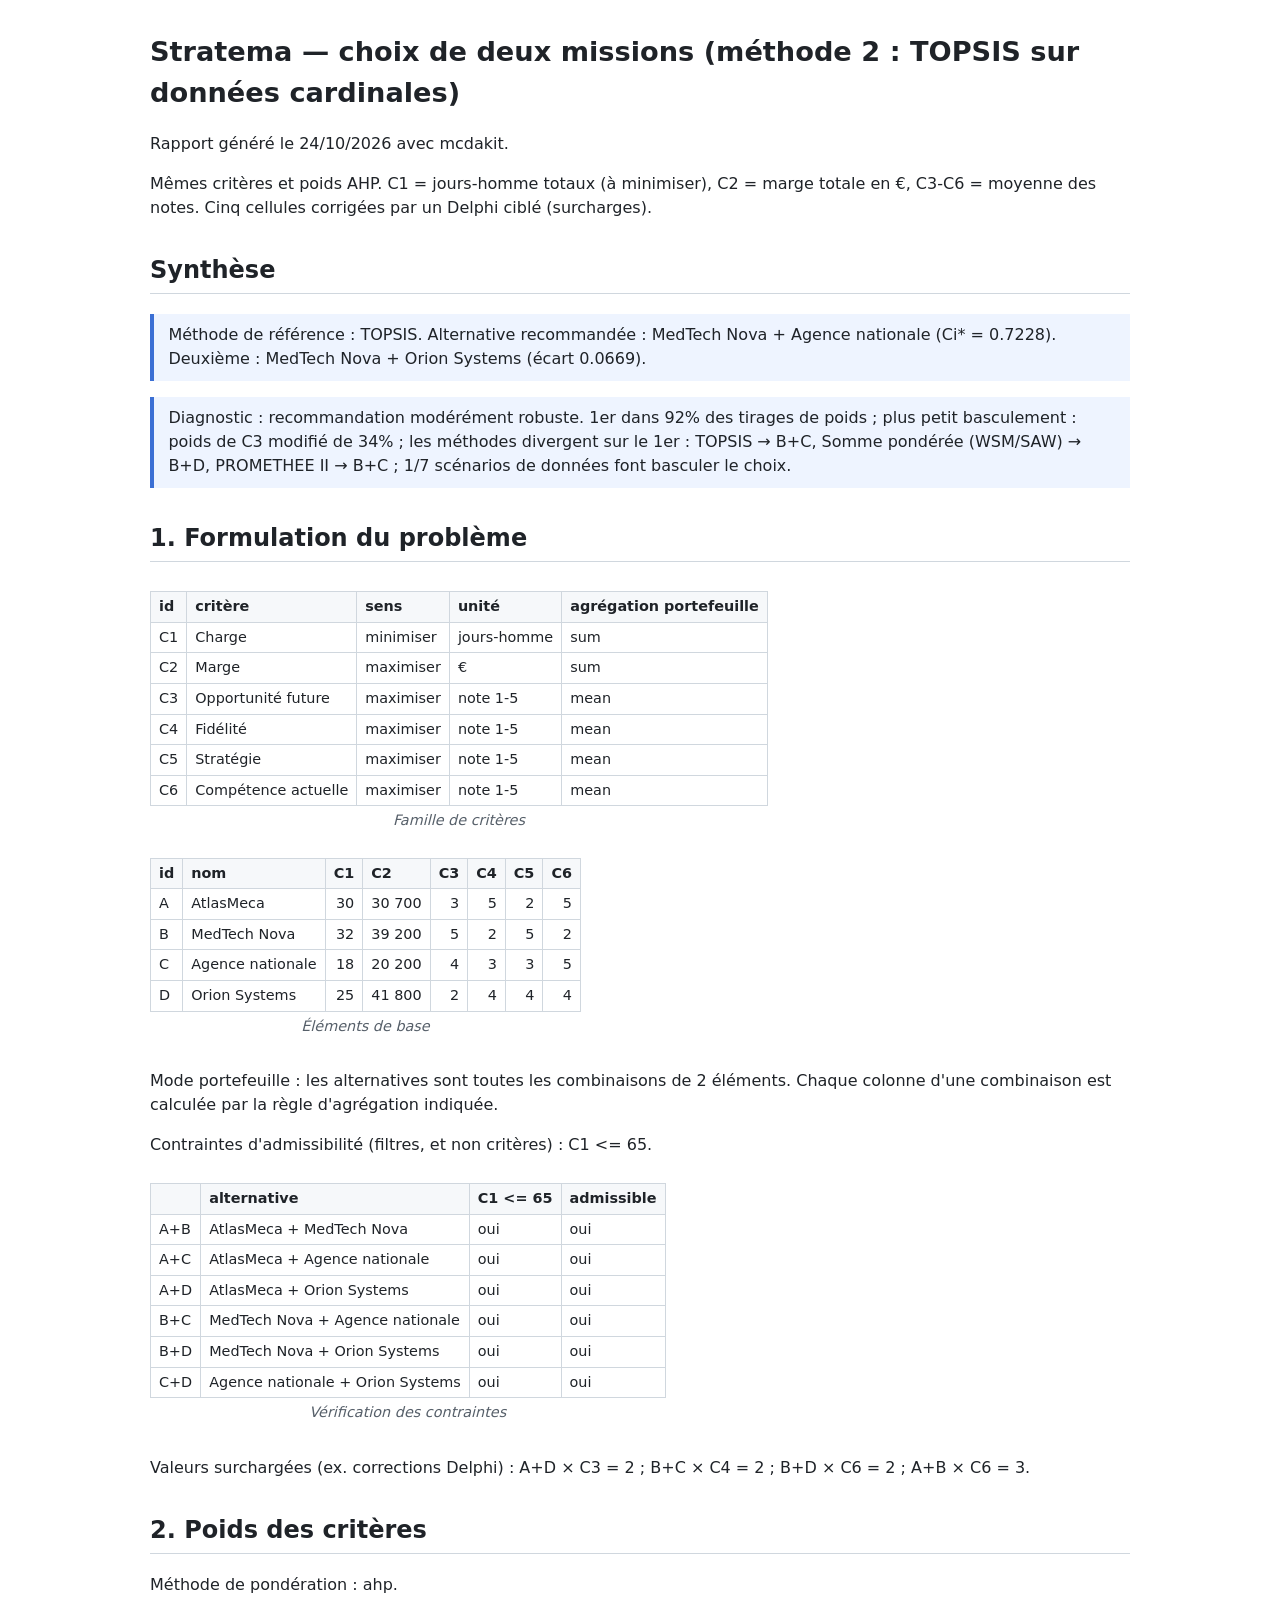
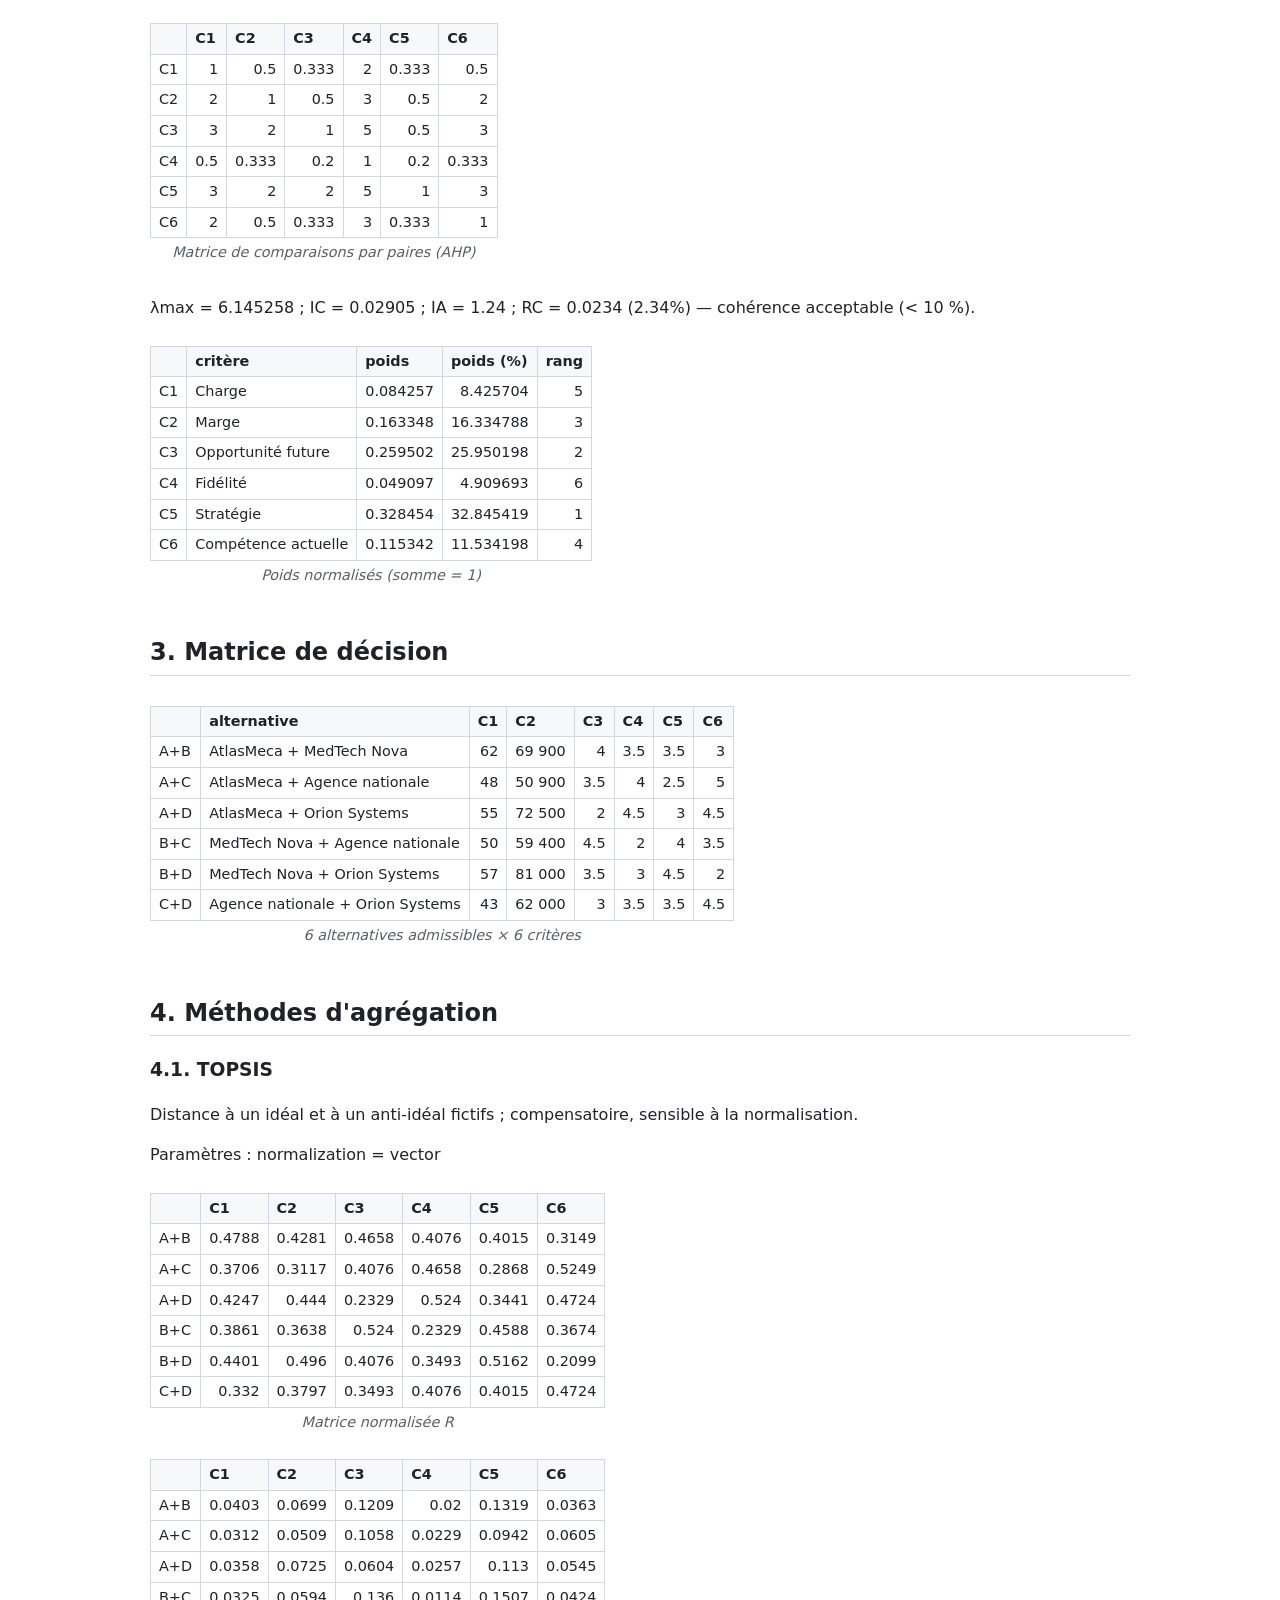
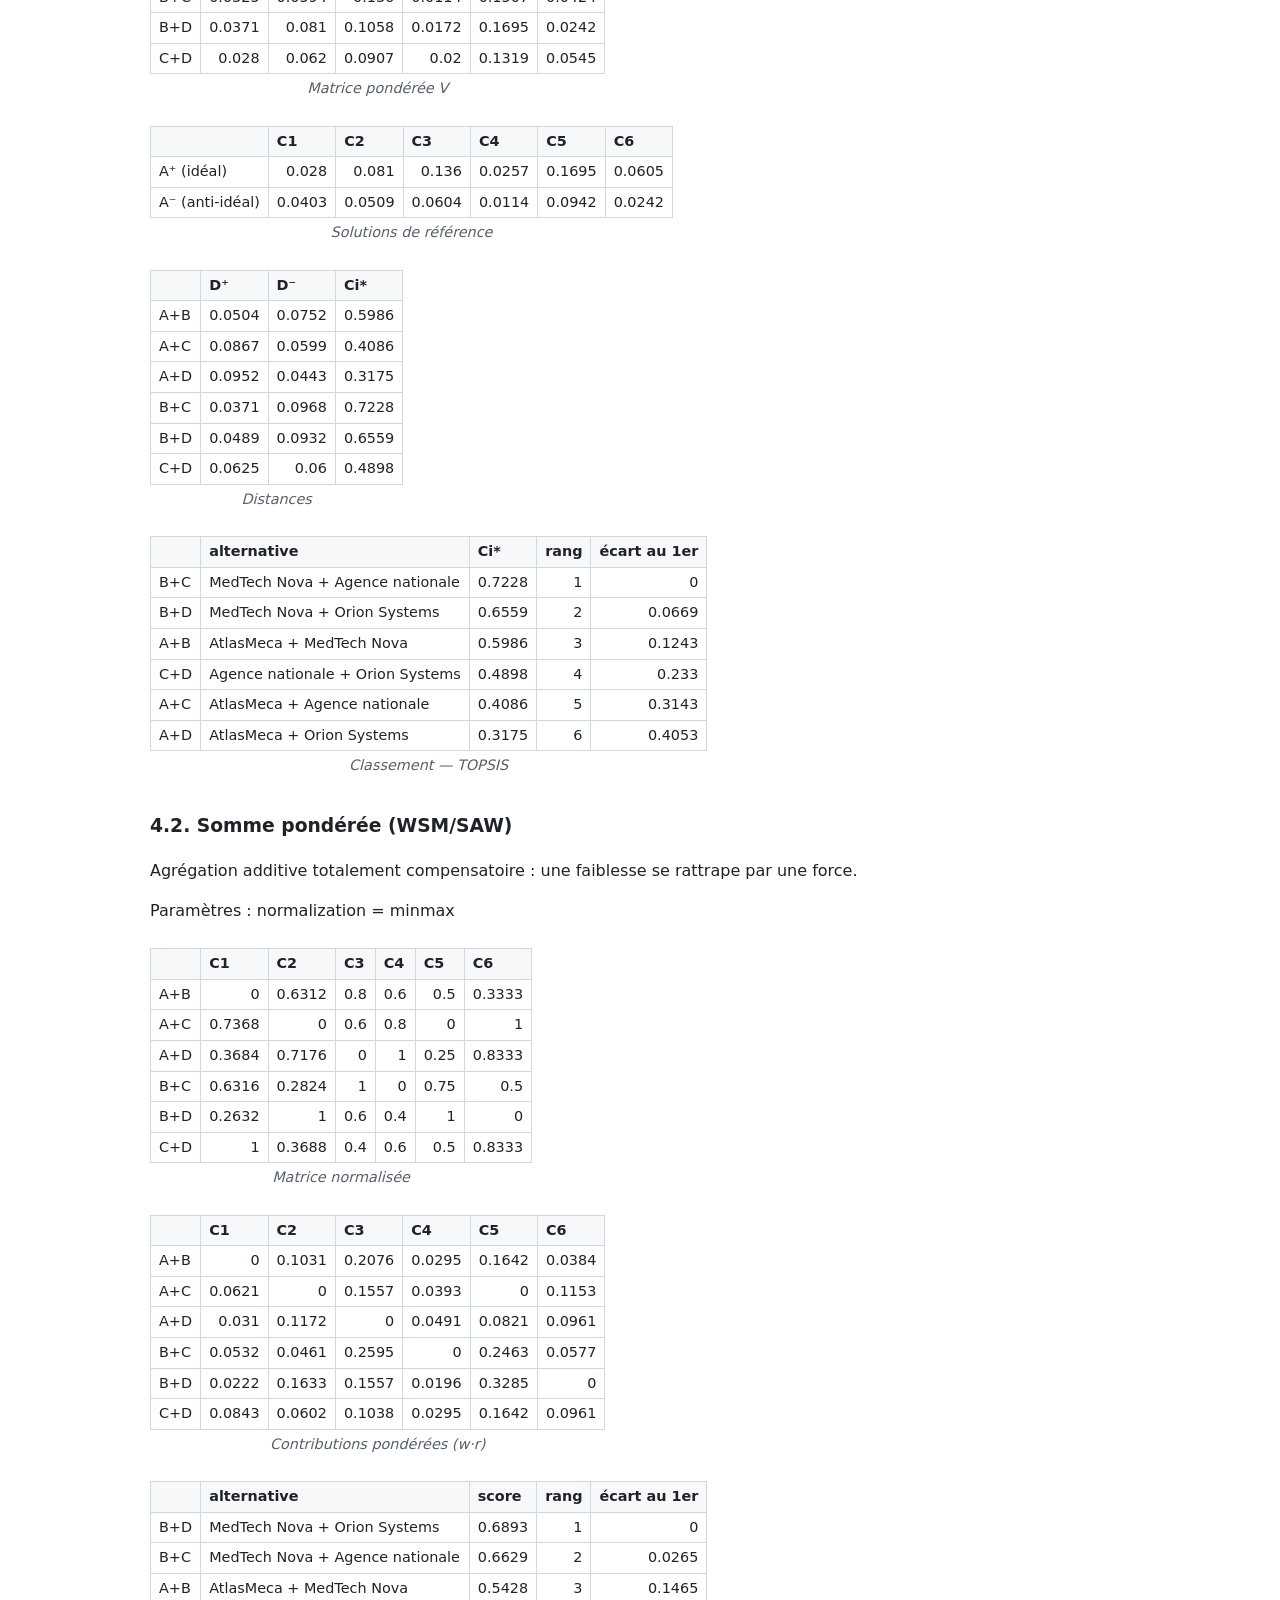
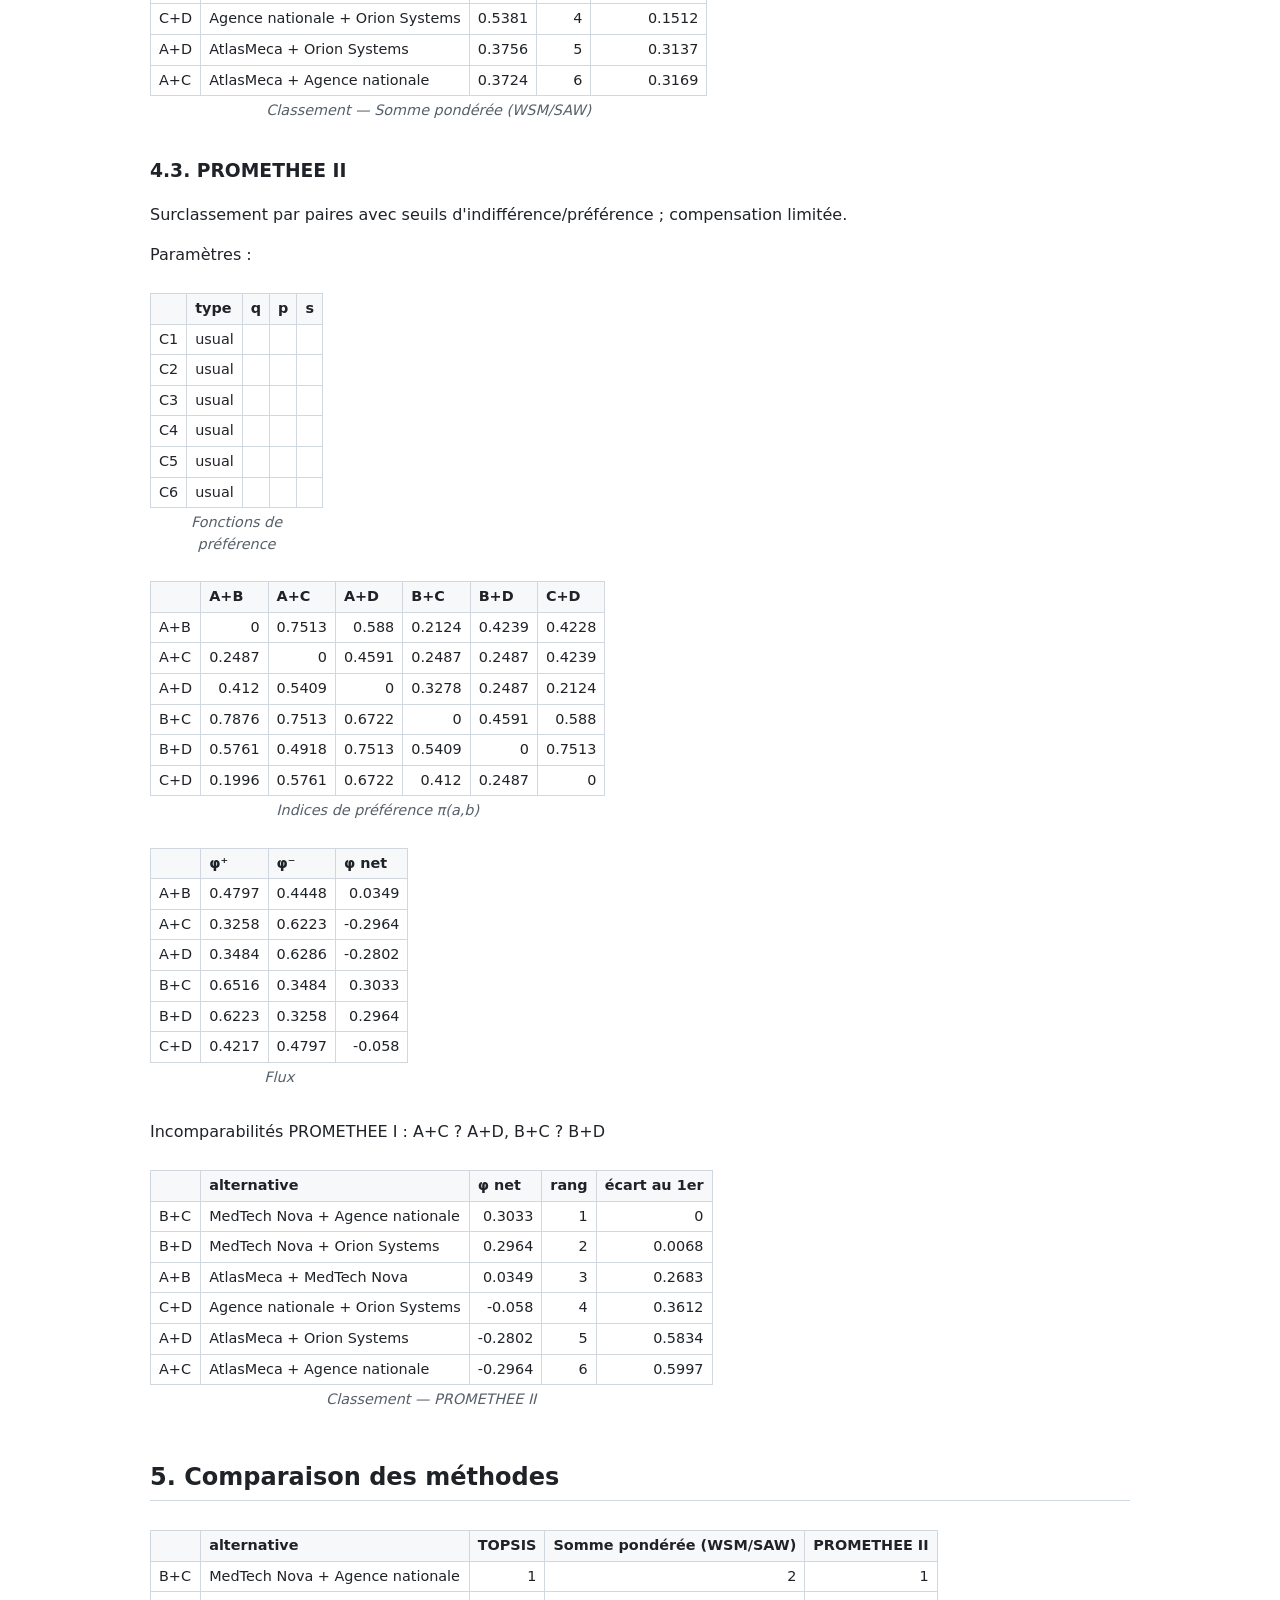
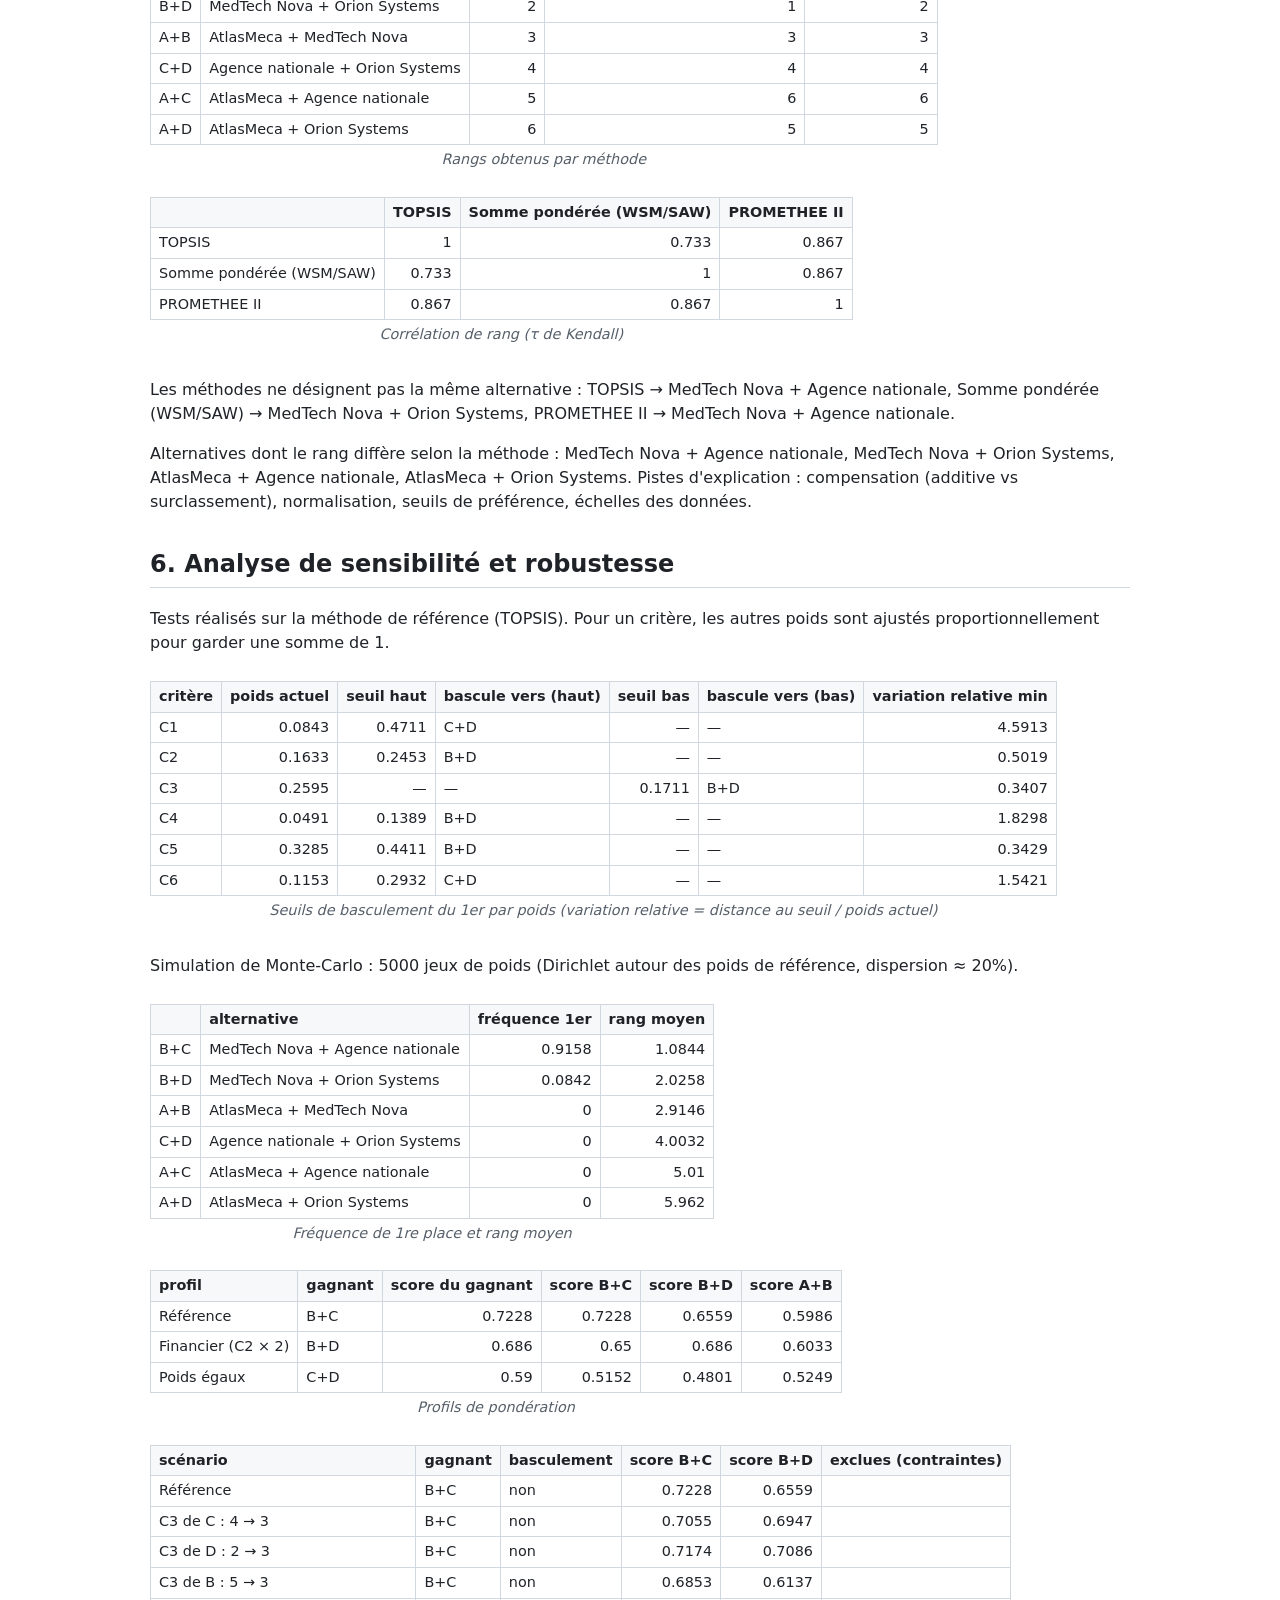
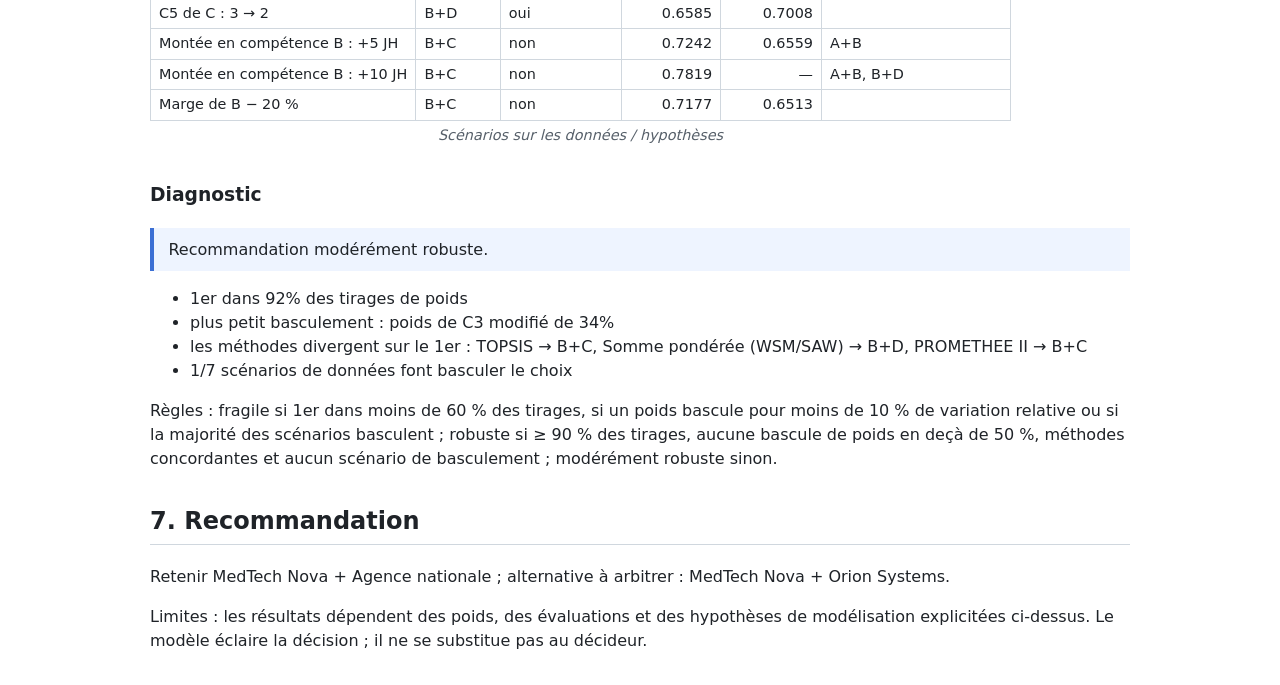
==== docs/rapport_exemple_stratema.html @ cbd87d2e "mcdakit : boîte à outils MCDA générique (AHP, Delphi, WSM, WPM, TOPSIS, PROMETHEE, sensibilité, app " ====
<!doctype html><html lang='fr'><head><meta charset='utf-8'><meta name='viewport' content='width=device-width,initial-scale=1'><title>Stratema — choix de deux missions (méthode 2 : TOPSIS sur données cardinales)</title><style>body{font-family:system-ui,-apple-system,Segoe UI,sans-serif;max-width:980px;margin:2rem auto;padding:0 16px;color:#1f2328;line-height:1.5}h1{font-size:1.7rem}h2{border-bottom:1px solid #d0d7de;padding-bottom:.3rem;margin-top:2rem}.tw{overflow-x:auto}table{border-collapse:collapse;margin:.6rem 0 1rem;font-size:.9rem}th,td{border:1px solid #d0d7de;padding:4px 8px;text-align:left}th{background:#f6f8fa}td.n{text-align:right;font-variant-numeric:tabular-nums}caption{caption-side:bottom;font-style:italic;color:#57606a;padding-top:4px}.note{background:#eef4ff;border-left:4px solid #3b6fd4;padding:.6rem .9rem;margin:1rem 0}</style></head><body><h1>Stratema — choix de deux missions (méthode 2 : TOPSIS sur données cardinales)</h1><p>Rapport généré le 24/10/2026 avec mcdakit.</p><p>Mêmes critères et poids AHP. C1 = jours-homme totaux (à minimiser), C2 = marge totale en €, C3-C6 = moyenne des notes. Cinq cellules corrigées par un Delphi ciblé (surcharges).</p><h2>Synthèse</h2><div class="note">Méthode de référence : TOPSIS. Alternative recommandée : MedTech Nova + Agence nationale (Ci* = 0.7228). Deuxième : MedTech Nova + Orion Systems (écart 0.0669).</div><div class="note">Diagnostic : recommandation modérément robuste. 1er dans 92% des tirages de poids ; plus petit basculement : poids de C3 modifié de 34% ; les méthodes divergent sur le 1er : TOPSIS → B+C, Somme pondérée (WSM/SAW) → B+D, PROMETHEE II → B+C ; 1/7 scénarios de données font basculer le choix.</div><h2>1. Formulation du problème</h2><div class="tw"><table><caption>Famille de critères</caption><thead><tr><th>id</th><th>critère</th><th>sens</th><th>unité</th><th>agrégation portefeuille</th></tr></thead><tbody><tr><td class="t">C1</td><td class="t">Charge</td><td class="t">minimiser</td><td class="t">jours-homme</td><td class="t">sum</td></tr><tr><td class="t">C2</td><td class="t">Marge</td><td class="t">maximiser</td><td class="t">€</td><td class="t">sum</td></tr><tr><td class="t">C3</td><td class="t">Opportunité future</td><td class="t">maximiser</td><td class="t">note 1-5</td><td class="t">mean</td></tr><tr><td class="t">C4</td><td class="t">Fidélité</td><td class="t">maximiser</td><td class="t">note 1-5</td><td class="t">mean</td></tr><tr><td class="t">C5</td><td class="t">Stratégie</td><td class="t">maximiser</td><td class="t">note 1-5</td><td class="t">mean</td></tr><tr><td class="t">C6</td><td class="t">Compétence actuelle</td><td class="t">maximiser</td><td class="t">note 1-5</td><td class="t">mean</td></tr></tbody></table></div><div class="tw"><table><caption>Éléments de base</caption><thead><tr><th>id</th><th>nom</th><th>C1</th><th>C2</th><th>C3</th><th>C4</th><th>C5</th><th>C6</th></tr></thead><tbody><tr><td class="t">A</td><td class="t">AtlasMeca</td><td class="n">30</td><td class="n">30 700</td><td class="n">3</td><td class="n">5</td><td class="n">2</td><td class="n">5</td></tr><tr><td class="t">B</td><td class="t">MedTech Nova</td><td class="n">32</td><td class="n">39 200</td><td class="n">5</td><td class="n">2</td><td class="n">5</td><td class="n">2</td></tr><tr><td class="t">C</td><td class="t">Agence nationale</td><td class="n">18</td><td class="n">20 200</td><td class="n">4</td><td class="n">3</td><td class="n">3</td><td class="n">5</td></tr><tr><td class="t">D</td><td class="t">Orion Systems</td><td class="n">25</td><td class="n">41 800</td><td class="n">2</td><td class="n">4</td><td class="n">4</td><td class="n">4</td></tr></tbody></table></div><p>Mode portefeuille : les alternatives sont toutes les combinaisons de 2 éléments. Chaque colonne d&#x27;une combinaison est calculée par la règle d&#x27;agrégation indiquée.</p><p>Contraintes d&#x27;admissibilité (filtres, et non critères) : C1 &lt;= 65.</p><div class="tw"><table><caption>Vérification des contraintes</caption><thead><tr><th></th><th>alternative</th><th>C1 &lt;= 65</th><th>admissible</th></tr></thead><tbody><tr><td class="t">A+B</td><td class="t">AtlasMeca + MedTech Nova</td><td class="t">oui</td><td class="t">oui</td></tr><tr><td class="t">A+C</td><td class="t">AtlasMeca + Agence nationale</td><td class="t">oui</td><td class="t">oui</td></tr><tr><td class="t">A+D</td><td class="t">AtlasMeca + Orion Systems</td><td class="t">oui</td><td class="t">oui</td></tr><tr><td class="t">B+C</td><td class="t">MedTech Nova + Agence nationale</td><td class="t">oui</td><td class="t">oui</td></tr><tr><td class="t">B+D</td><td class="t">MedTech Nova + Orion Systems</td><td class="t">oui</td><td class="t">oui</td></tr><tr><td class="t">C+D</td><td class="t">Agence nationale + Orion Systems</td><td class="t">oui</td><td class="t">oui</td></tr></tbody></table></div><p>Valeurs surchargées (ex. corrections Delphi) : A+D × C3 = 2 ; B+C × C4 = 2 ; B+D × C6 = 2 ; A+B × C6 = 3.</p><h2>2. Poids des critères</h2><p>Méthode de pondération : ahp.</p><div class="tw"><table><caption>Matrice de comparaisons par paires (AHP)</caption><thead><tr><th></th><th>C1</th><th>C2</th><th>C3</th><th>C4</th><th>C5</th><th>C6</th></tr></thead><tbody><tr><td class="t">C1</td><td class="n">1</td><td class="n">0.5</td><td class="n">0.333</td><td class="n">2</td><td class="n">0.333</td><td class="n">0.5</td></tr><tr><td class="t">C2</td><td class="n">2</td><td class="n">1</td><td class="n">0.5</td><td class="n">3</td><td class="n">0.5</td><td class="n">2</td></tr><tr><td class="t">C3</td><td class="n">3</td><td class="n">2</td><td class="n">1</td><td class="n">5</td><td class="n">0.5</td><td class="n">3</td></tr><tr><td class="t">C4</td><td class="n">0.5</td><td class="n">0.333</td><td class="n">0.2</td><td class="n">1</td><td class="n">0.2</td><td class="n">0.333</td></tr><tr><td class="t">C5</td><td class="n">3</td><td class="n">2</td><td class="n">2</td><td class="n">5</td><td class="n">1</td><td class="n">3</td></tr><tr><td class="t">C6</td><td class="n">2</td><td class="n">0.5</td><td class="n">0.333</td><td class="n">3</td><td class="n">0.333</td><td class="n">1</td></tr></tbody></table></div><p>λmax = 6.145258 ; IC = 0.02905 ; IA = 1.24 ; RC = 0.0234 (2.34%) — cohérence acceptable (&lt; 10 %).</p><div class="tw"><table><caption>Poids normalisés (somme = 1)</caption><thead><tr><th></th><th>critère</th><th>poids</th><th>poids (%)</th><th>rang</th></tr></thead><tbody><tr><td class="t">C1</td><td class="t">Charge</td><td class="n">0.084257</td><td class="n">8.425704</td><td class="n">5</td></tr><tr><td class="t">C2</td><td class="t">Marge</td><td class="n">0.163348</td><td class="n">16.334788</td><td class="n">3</td></tr><tr><td class="t">C3</td><td class="t">Opportunité future</td><td class="n">0.259502</td><td class="n">25.950198</td><td class="n">2</td></tr><tr><td class="t">C4</td><td class="t">Fidélité</td><td class="n">0.049097</td><td class="n">4.909693</td><td class="n">6</td></tr><tr><td class="t">C5</td><td class="t">Stratégie</td><td class="n">0.328454</td><td class="n">32.845419</td><td class="n">1</td></tr><tr><td class="t">C6</td><td class="t">Compétence actuelle</td><td class="n">0.115342</td><td class="n">11.534198</td><td class="n">4</td></tr></tbody></table></div><h2>3. Matrice de décision</h2><div class="tw"><table><caption>6 alternatives admissibles × 6 critères</caption><thead><tr><th></th><th>alternative</th><th>C1</th><th>C2</th><th>C3</th><th>C4</th><th>C5</th><th>C6</th></tr></thead><tbody><tr><td class="t">A+B</td><td class="t">AtlasMeca + MedTech Nova</td><td class="n">62</td><td class="n">69 900</td><td class="n">4</td><td class="n">3.5</td><td class="n">3.5</td><td class="n">3</td></tr><tr><td class="t">A+C</td><td class="t">AtlasMeca + Agence nationale</td><td class="n">48</td><td class="n">50 900</td><td class="n">3.5</td><td class="n">4</td><td class="n">2.5</td><td class="n">5</td></tr><tr><td class="t">A+D</td><td class="t">AtlasMeca + Orion Systems</td><td class="n">55</td><td class="n">72 500</td><td class="n">2</td><td class="n">4.5</td><td class="n">3</td><td class="n">4.5</td></tr><tr><td class="t">B+C</td><td class="t">MedTech Nova + Agence nationale</td><td class="n">50</td><td class="n">59 400</td><td class="n">4.5</td><td class="n">2</td><td class="n">4</td><td class="n">3.5</td></tr><tr><td class="t">B+D</td><td class="t">MedTech Nova + Orion Systems</td><td class="n">57</td><td class="n">81 000</td><td class="n">3.5</td><td class="n">3</td><td class="n">4.5</td><td class="n">2</td></tr><tr><td class="t">C+D</td><td class="t">Agence nationale + Orion Systems</td><td class="n">43</td><td class="n">62 000</td><td class="n">3</td><td class="n">3.5</td><td class="n">3.5</td><td class="n">4.5</td></tr></tbody></table></div><h2>4. Méthodes d&#x27;agrégation</h2><h3>4.1. TOPSIS</h3><p>Distance à un idéal et à un anti-idéal fictifs ; compensatoire, sensible à la normalisation.</p><p>Paramètres : normalization = vector</p><div class="tw"><table><caption>Matrice normalisée R</caption><thead><tr><th></th><th>C1</th><th>C2</th><th>C3</th><th>C4</th><th>C5</th><th>C6</th></tr></thead><tbody><tr><td class="t">A+B</td><td class="n">0.4788</td><td class="n">0.4281</td><td class="n">0.4658</td><td class="n">0.4076</td><td class="n">0.4015</td><td class="n">0.3149</td></tr><tr><td class="t">A+C</td><td class="n">0.3706</td><td class="n">0.3117</td><td class="n">0.4076</td><td class="n">0.4658</td><td class="n">0.2868</td><td class="n">0.5249</td></tr><tr><td class="t">A+D</td><td class="n">0.4247</td><td class="n">0.444</td><td class="n">0.2329</td><td class="n">0.524</td><td class="n">0.3441</td><td class="n">0.4724</td></tr><tr><td class="t">B+C</td><td class="n">0.3861</td><td class="n">0.3638</td><td class="n">0.524</td><td class="n">0.2329</td><td class="n">0.4588</td><td class="n">0.3674</td></tr><tr><td class="t">B+D</td><td class="n">0.4401</td><td class="n">0.496</td><td class="n">0.4076</td><td class="n">0.3493</td><td class="n">0.5162</td><td class="n">0.2099</td></tr><tr><td class="t">C+D</td><td class="n">0.332</td><td class="n">0.3797</td><td class="n">0.3493</td><td class="n">0.4076</td><td class="n">0.4015</td><td class="n">0.4724</td></tr></tbody></table></div><div class="tw"><table><caption>Matrice pondérée V</caption><thead><tr><th></th><th>C1</th><th>C2</th><th>C3</th><th>C4</th><th>C5</th><th>C6</th></tr></thead><tbody><tr><td class="t">A+B</td><td class="n">0.0403</td><td class="n">0.0699</td><td class="n">0.1209</td><td class="n">0.02</td><td class="n">0.1319</td><td class="n">0.0363</td></tr><tr><td class="t">A+C</td><td class="n">0.0312</td><td class="n">0.0509</td><td class="n">0.1058</td><td class="n">0.0229</td><td class="n">0.0942</td><td class="n">0.0605</td></tr><tr><td class="t">A+D</td><td class="n">0.0358</td><td class="n">0.0725</td><td class="n">0.0604</td><td class="n">0.0257</td><td class="n">0.113</td><td class="n">0.0545</td></tr><tr><td class="t">B+C</td><td class="n">0.0325</td><td class="n">0.0594</td><td class="n">0.136</td><td class="n">0.0114</td><td class="n">0.1507</td><td class="n">0.0424</td></tr><tr><td class="t">B+D</td><td class="n">0.0371</td><td class="n">0.081</td><td class="n">0.1058</td><td class="n">0.0172</td><td class="n">0.1695</td><td class="n">0.0242</td></tr><tr><td class="t">C+D</td><td class="n">0.028</td><td class="n">0.062</td><td class="n">0.0907</td><td class="n">0.02</td><td class="n">0.1319</td><td class="n">0.0545</td></tr></tbody></table></div><div class="tw"><table><caption>Solutions de référence</caption><thead><tr><th></th><th>C1</th><th>C2</th><th>C3</th><th>C4</th><th>C5</th><th>C6</th></tr></thead><tbody><tr><td class="t">A⁺ (idéal)</td><td class="n">0.028</td><td class="n">0.081</td><td class="n">0.136</td><td class="n">0.0257</td><td class="n">0.1695</td><td class="n">0.0605</td></tr><tr><td class="t">A⁻ (anti-idéal)</td><td class="n">0.0403</td><td class="n">0.0509</td><td class="n">0.0604</td><td class="n">0.0114</td><td class="n">0.0942</td><td class="n">0.0242</td></tr></tbody></table></div><div class="tw"><table><caption>Distances</caption><thead><tr><th></th><th>D⁺</th><th>D⁻</th><th>Ci*</th></tr></thead><tbody><tr><td class="t">A+B</td><td class="n">0.0504</td><td class="n">0.0752</td><td class="n">0.5986</td></tr><tr><td class="t">A+C</td><td class="n">0.0867</td><td class="n">0.0599</td><td class="n">0.4086</td></tr><tr><td class="t">A+D</td><td class="n">0.0952</td><td class="n">0.0443</td><td class="n">0.3175</td></tr><tr><td class="t">B+C</td><td class="n">0.0371</td><td class="n">0.0968</td><td class="n">0.7228</td></tr><tr><td class="t">B+D</td><td class="n">0.0489</td><td class="n">0.0932</td><td class="n">0.6559</td></tr><tr><td class="t">C+D</td><td class="n">0.0625</td><td class="n">0.06</td><td class="n">0.4898</td></tr></tbody></table></div><div class="tw"><table><caption>Classement — TOPSIS</caption><thead><tr><th></th><th>alternative</th><th>Ci*</th><th>rang</th><th>écart au 1er</th></tr></thead><tbody><tr><td class="t">B+C</td><td class="t">MedTech Nova + Agence nationale</td><td class="n">0.7228</td><td class="n">1</td><td class="n">0</td></tr><tr><td class="t">B+D</td><td class="t">MedTech Nova + Orion Systems</td><td class="n">0.6559</td><td class="n">2</td><td class="n">0.0669</td></tr><tr><td class="t">A+B</td><td class="t">AtlasMeca + MedTech Nova</td><td class="n">0.5986</td><td class="n">3</td><td class="n">0.1243</td></tr><tr><td class="t">C+D</td><td class="t">Agence nationale + Orion Systems</td><td class="n">0.4898</td><td class="n">4</td><td class="n">0.233</td></tr><tr><td class="t">A+C</td><td class="t">AtlasMeca + Agence nationale</td><td class="n">0.4086</td><td class="n">5</td><td class="n">0.3143</td></tr><tr><td class="t">A+D</td><td class="t">AtlasMeca + Orion Systems</td><td class="n">0.3175</td><td class="n">6</td><td class="n">0.4053</td></tr></tbody></table></div><h3>4.2. Somme pondérée (WSM/SAW)</h3><p>Agrégation additive totalement compensatoire : une faiblesse se rattrape par une force.</p><p>Paramètres : normalization = minmax</p><div class="tw"><table><caption>Matrice normalisée</caption><thead><tr><th></th><th>C1</th><th>C2</th><th>C3</th><th>C4</th><th>C5</th><th>C6</th></tr></thead><tbody><tr><td class="t">A+B</td><td class="n">0</td><td class="n">0.6312</td><td class="n">0.8</td><td class="n">0.6</td><td class="n">0.5</td><td class="n">0.3333</td></tr><tr><td class="t">A+C</td><td class="n">0.7368</td><td class="n">0</td><td class="n">0.6</td><td class="n">0.8</td><td class="n">0</td><td class="n">1</td></tr><tr><td class="t">A+D</td><td class="n">0.3684</td><td class="n">0.7176</td><td class="n">0</td><td class="n">1</td><td class="n">0.25</td><td class="n">0.8333</td></tr><tr><td class="t">B+C</td><td class="n">0.6316</td><td class="n">0.2824</td><td class="n">1</td><td class="n">0</td><td class="n">0.75</td><td class="n">0.5</td></tr><tr><td class="t">B+D</td><td class="n">0.2632</td><td class="n">1</td><td class="n">0.6</td><td class="n">0.4</td><td class="n">1</td><td class="n">0</td></tr><tr><td class="t">C+D</td><td class="n">1</td><td class="n">0.3688</td><td class="n">0.4</td><td class="n">0.6</td><td class="n">0.5</td><td class="n">0.8333</td></tr></tbody></table></div><div class="tw"><table><caption>Contributions pondérées (w·r)</caption><thead><tr><th></th><th>C1</th><th>C2</th><th>C3</th><th>C4</th><th>C5</th><th>C6</th></tr></thead><tbody><tr><td class="t">A+B</td><td class="n">0</td><td class="n">0.1031</td><td class="n">0.2076</td><td class="n">0.0295</td><td class="n">0.1642</td><td class="n">0.0384</td></tr><tr><td class="t">A+C</td><td class="n">0.0621</td><td class="n">0</td><td class="n">0.1557</td><td class="n">0.0393</td><td class="n">0</td><td class="n">0.1153</td></tr><tr><td class="t">A+D</td><td class="n">0.031</td><td class="n">0.1172</td><td class="n">0</td><td class="n">0.0491</td><td class="n">0.0821</td><td class="n">0.0961</td></tr><tr><td class="t">B+C</td><td class="n">0.0532</td><td class="n">0.0461</td><td class="n">0.2595</td><td class="n">0</td><td class="n">0.2463</td><td class="n">0.0577</td></tr><tr><td class="t">B+D</td><td class="n">0.0222</td><td class="n">0.1633</td><td class="n">0.1557</td><td class="n">0.0196</td><td class="n">0.3285</td><td class="n">0</td></tr><tr><td class="t">C+D</td><td class="n">0.0843</td><td class="n">0.0602</td><td class="n">0.1038</td><td class="n">0.0295</td><td class="n">0.1642</td><td class="n">0.0961</td></tr></tbody></table></div><div class="tw"><table><caption>Classement — Somme pondérée (WSM/SAW)</caption><thead><tr><th></th><th>alternative</th><th>score</th><th>rang</th><th>écart au 1er</th></tr></thead><tbody><tr><td class="t">B+D</td><td class="t">MedTech Nova + Orion Systems</td><td class="n">0.6893</td><td class="n">1</td><td class="n">0</td></tr><tr><td class="t">B+C</td><td class="t">MedTech Nova + Agence nationale</td><td class="n">0.6629</td><td class="n">2</td><td class="n">0.0265</td></tr><tr><td class="t">A+B</td><td class="t">AtlasMeca + MedTech Nova</td><td class="n">0.5428</td><td class="n">3</td><td class="n">0.1465</td></tr><tr><td class="t">C+D</td><td class="t">Agence nationale + Orion Systems</td><td class="n">0.5381</td><td class="n">4</td><td class="n">0.1512</td></tr><tr><td class="t">A+D</td><td class="t">AtlasMeca + Orion Systems</td><td class="n">0.3756</td><td class="n">5</td><td class="n">0.3137</td></tr><tr><td class="t">A+C</td><td class="t">AtlasMeca + Agence nationale</td><td class="n">0.3724</td><td class="n">6</td><td class="n">0.3169</td></tr></tbody></table></div><h3>4.3. PROMETHEE II</h3><p>Surclassement par paires avec seuils d&#x27;indifférence/préférence ; compensation limitée.</p><p>Paramètres : </p><div class="tw"><table><caption>Fonctions de préférence</caption><thead><tr><th></th><th>type</th><th>q</th><th>p</th><th>s</th></tr></thead><tbody><tr><td class="t">C1</td><td class="t">usual</td><td class="t"></td><td class="t"></td><td class="t"></td></tr><tr><td class="t">C2</td><td class="t">usual</td><td class="t"></td><td class="t"></td><td class="t"></td></tr><tr><td class="t">C3</td><td class="t">usual</td><td class="t"></td><td class="t"></td><td class="t"></td></tr><tr><td class="t">C4</td><td class="t">usual</td><td class="t"></td><td class="t"></td><td class="t"></td></tr><tr><td class="t">C5</td><td class="t">usual</td><td class="t"></td><td class="t"></td><td class="t"></td></tr><tr><td class="t">C6</td><td class="t">usual</td><td class="t"></td><td class="t"></td><td class="t"></td></tr></tbody></table></div><div class="tw"><table><caption>Indices de préférence π(a,b)</caption><thead><tr><th></th><th>A+B</th><th>A+C</th><th>A+D</th><th>B+C</th><th>B+D</th><th>C+D</th></tr></thead><tbody><tr><td class="t">A+B</td><td class="n">0</td><td class="n">0.7513</td><td class="n">0.588</td><td class="n">0.2124</td><td class="n">0.4239</td><td class="n">0.4228</td></tr><tr><td class="t">A+C</td><td class="n">0.2487</td><td class="n">0</td><td class="n">0.4591</td><td class="n">0.2487</td><td class="n">0.2487</td><td class="n">0.4239</td></tr><tr><td class="t">A+D</td><td class="n">0.412</td><td class="n">0.5409</td><td class="n">0</td><td class="n">0.3278</td><td class="n">0.2487</td><td class="n">0.2124</td></tr><tr><td class="t">B+C</td><td class="n">0.7876</td><td class="n">0.7513</td><td class="n">0.6722</td><td class="n">0</td><td class="n">0.4591</td><td class="n">0.588</td></tr><tr><td class="t">B+D</td><td class="n">0.5761</td><td class="n">0.4918</td><td class="n">0.7513</td><td class="n">0.5409</td><td class="n">0</td><td class="n">0.7513</td></tr><tr><td class="t">C+D</td><td class="n">0.1996</td><td class="n">0.5761</td><td class="n">0.6722</td><td class="n">0.412</td><td class="n">0.2487</td><td class="n">0</td></tr></tbody></table></div><div class="tw"><table><caption>Flux</caption><thead><tr><th></th><th>φ⁺</th><th>φ⁻</th><th>φ net</th></tr></thead><tbody><tr><td class="t">A+B</td><td class="n">0.4797</td><td class="n">0.4448</td><td class="n">0.0349</td></tr><tr><td class="t">A+C</td><td class="n">0.3258</td><td class="n">0.6223</td><td class="n">-0.2964</td></tr><tr><td class="t">A+D</td><td class="n">0.3484</td><td class="n">0.6286</td><td class="n">-0.2802</td></tr><tr><td class="t">B+C</td><td class="n">0.6516</td><td class="n">0.3484</td><td class="n">0.3033</td></tr><tr><td class="t">B+D</td><td class="n">0.6223</td><td class="n">0.3258</td><td class="n">0.2964</td></tr><tr><td class="t">C+D</td><td class="n">0.4217</td><td class="n">0.4797</td><td class="n">-0.058</td></tr></tbody></table></div><p>Incomparabilités PROMETHEE I : A+C ? A+D, B+C ? B+D</p><div class="tw"><table><caption>Classement — PROMETHEE II</caption><thead><tr><th></th><th>alternative</th><th>φ net</th><th>rang</th><th>écart au 1er</th></tr></thead><tbody><tr><td class="t">B+C</td><td class="t">MedTech Nova + Agence nationale</td><td class="n">0.3033</td><td class="n">1</td><td class="n">0</td></tr><tr><td class="t">B+D</td><td class="t">MedTech Nova + Orion Systems</td><td class="n">0.2964</td><td class="n">2</td><td class="n">0.0068</td></tr><tr><td class="t">A+B</td><td class="t">AtlasMeca + MedTech Nova</td><td class="n">0.0349</td><td class="n">3</td><td class="n">0.2683</td></tr><tr><td class="t">C+D</td><td class="t">Agence nationale + Orion Systems</td><td class="n">-0.058</td><td class="n">4</td><td class="n">0.3612</td></tr><tr><td class="t">A+D</td><td class="t">AtlasMeca + Orion Systems</td><td class="n">-0.2802</td><td class="n">5</td><td class="n">0.5834</td></tr><tr><td class="t">A+C</td><td class="t">AtlasMeca + Agence nationale</td><td class="n">-0.2964</td><td class="n">6</td><td class="n">0.5997</td></tr></tbody></table></div><h2>5. Comparaison des méthodes</h2><div class="tw"><table><caption>Rangs obtenus par méthode</caption><thead><tr><th></th><th>alternative</th><th>TOPSIS</th><th>Somme pondérée (WSM/SAW)</th><th>PROMETHEE II</th></tr></thead><tbody><tr><td class="t">B+C</td><td class="t">MedTech Nova + Agence nationale</td><td class="n">1</td><td class="n">2</td><td class="n">1</td></tr><tr><td class="t">B+D</td><td class="t">MedTech Nova + Orion Systems</td><td class="n">2</td><td class="n">1</td><td class="n">2</td></tr><tr><td class="t">A+B</td><td class="t">AtlasMeca + MedTech Nova</td><td class="n">3</td><td class="n">3</td><td class="n">3</td></tr><tr><td class="t">C+D</td><td class="t">Agence nationale + Orion Systems</td><td class="n">4</td><td class="n">4</td><td class="n">4</td></tr><tr><td class="t">A+C</td><td class="t">AtlasMeca + Agence nationale</td><td class="n">5</td><td class="n">6</td><td class="n">6</td></tr><tr><td class="t">A+D</td><td class="t">AtlasMeca + Orion Systems</td><td class="n">6</td><td class="n">5</td><td class="n">5</td></tr></tbody></table></div><div class="tw"><table><caption>Corrélation de rang (τ de Kendall)</caption><thead><tr><th></th><th>TOPSIS</th><th>Somme pondérée (WSM/SAW)</th><th>PROMETHEE II</th></tr></thead><tbody><tr><td class="t">TOPSIS</td><td class="n">1</td><td class="n">0.733</td><td class="n">0.867</td></tr><tr><td class="t">Somme pondérée (WSM/SAW)</td><td class="n">0.733</td><td class="n">1</td><td class="n">0.867</td></tr><tr><td class="t">PROMETHEE II</td><td class="n">0.867</td><td class="n">0.867</td><td class="n">1</td></tr></tbody></table></div><p>Les méthodes ne désignent pas la même alternative : TOPSIS → MedTech Nova + Agence nationale, Somme pondérée (WSM/SAW) → MedTech Nova + Orion Systems, PROMETHEE II → MedTech Nova + Agence nationale.</p><p>Alternatives dont le rang diffère selon la méthode : MedTech Nova + Agence nationale, MedTech Nova + Orion Systems, AtlasMeca + Agence nationale, AtlasMeca + Orion Systems. Pistes d&#x27;explication : compensation (additive vs surclassement), normalisation, seuils de préférence, échelles des données.</p><h2>6. Analyse de sensibilité et robustesse</h2><p>Tests réalisés sur la méthode de référence (TOPSIS). Pour un critère, les autres poids sont ajustés proportionnellement pour garder une somme de 1.</p><div class="tw"><table><caption>Seuils de basculement du 1er par poids (variation relative = distance au seuil / poids actuel)</caption><thead><tr><th>critère</th><th>poids actuel</th><th>seuil haut</th><th>bascule vers (haut)</th><th>seuil bas</th><th>bascule vers (bas)</th><th>variation relative min</th></tr></thead><tbody><tr><td class="t">C1</td><td class="n">0.0843</td><td class="n">0.4711</td><td class="t">C+D</td><td class="n">—</td><td class="t">—</td><td class="n">4.5913</td></tr><tr><td class="t">C2</td><td class="n">0.1633</td><td class="n">0.2453</td><td class="t">B+D</td><td class="n">—</td><td class="t">—</td><td class="n">0.5019</td></tr><tr><td class="t">C3</td><td class="n">0.2595</td><td class="n">—</td><td class="t">—</td><td class="n">0.1711</td><td class="t">B+D</td><td class="n">0.3407</td></tr><tr><td class="t">C4</td><td class="n">0.0491</td><td class="n">0.1389</td><td class="t">B+D</td><td class="n">—</td><td class="t">—</td><td class="n">1.8298</td></tr><tr><td class="t">C5</td><td class="n">0.3285</td><td class="n">0.4411</td><td class="t">B+D</td><td class="n">—</td><td class="t">—</td><td class="n">0.3429</td></tr><tr><td class="t">C6</td><td class="n">0.1153</td><td class="n">0.2932</td><td class="t">C+D</td><td class="n">—</td><td class="t">—</td><td class="n">1.5421</td></tr></tbody></table></div><p>Simulation de Monte-Carlo : 5000 jeux de poids (Dirichlet autour des poids de référence, dispersion ≈ 20%).</p><div class="tw"><table><caption>Fréquence de 1re place et rang moyen</caption><thead><tr><th></th><th>alternative</th><th>fréquence 1er</th><th>rang moyen</th></tr></thead><tbody><tr><td class="t">B+C</td><td class="t">MedTech Nova + Agence nationale</td><td class="n">0.9158</td><td class="n">1.0844</td></tr><tr><td class="t">B+D</td><td class="t">MedTech Nova + Orion Systems</td><td class="n">0.0842</td><td class="n">2.0258</td></tr><tr><td class="t">A+B</td><td class="t">AtlasMeca + MedTech Nova</td><td class="n">0</td><td class="n">2.9146</td></tr><tr><td class="t">C+D</td><td class="t">Agence nationale + Orion Systems</td><td class="n">0</td><td class="n">4.0032</td></tr><tr><td class="t">A+C</td><td class="t">AtlasMeca + Agence nationale</td><td class="n">0</td><td class="n">5.01</td></tr><tr><td class="t">A+D</td><td class="t">AtlasMeca + Orion Systems</td><td class="n">0</td><td class="n">5.962</td></tr></tbody></table></div><div class="tw"><table><caption>Profils de pondération</caption><thead><tr><th>profil</th><th>gagnant</th><th>score du gagnant</th><th>score B+C</th><th>score B+D</th><th>score A+B</th></tr></thead><tbody><tr><td class="t">Référence</td><td class="t">B+C</td><td class="n">0.7228</td><td class="n">0.7228</td><td class="n">0.6559</td><td class="n">0.5986</td></tr><tr><td class="t">Financier (C2 × 2)</td><td class="t">B+D</td><td class="n">0.686</td><td class="n">0.65</td><td class="n">0.686</td><td class="n">0.6033</td></tr><tr><td class="t">Poids égaux</td><td class="t">C+D</td><td class="n">0.59</td><td class="n">0.5152</td><td class="n">0.4801</td><td class="n">0.5249</td></tr></tbody></table></div><div class="tw"><table><caption>Scénarios sur les données / hypothèses</caption><thead><tr><th>scénario</th><th>gagnant</th><th>basculement</th><th>score B+C</th><th>score B+D</th><th>exclues (contraintes)</th></tr></thead><tbody><tr><td class="t">Référence</td><td class="t">B+C</td><td class="t">non</td><td class="n">0.7228</td><td class="n">0.6559</td><td class="t"></td></tr><tr><td class="t">C3 de C : 4 → 3</td><td class="t">B+C</td><td class="t">non</td><td class="n">0.7055</td><td class="n">0.6947</td><td class="t"></td></tr><tr><td class="t">C3 de D : 2 → 3</td><td class="t">B+C</td><td class="t">non</td><td class="n">0.7174</td><td class="n">0.7086</td><td class="t"></td></tr><tr><td class="t">C3 de B : 5 → 3</td><td class="t">B+C</td><td class="t">non</td><td class="n">0.6853</td><td class="n">0.6137</td><td class="t"></td></tr><tr><td class="t">C5 de C : 3 → 2</td><td class="t">B+D</td><td class="t">oui</td><td class="n">0.6585</td><td class="n">0.7008</td><td class="t"></td></tr><tr><td class="t">Montée en compétence B : +5 JH</td><td class="t">B+C</td><td class="t">non</td><td class="n">0.7242</td><td class="n">0.6559</td><td class="t">A+B</td></tr><tr><td class="t">Montée en compétence B : +10 JH</td><td class="t">B+C</td><td class="t">non</td><td class="n">0.7819</td><td class="n">—</td><td class="t">A+B, B+D</td></tr><tr><td class="t">Marge de B − 20 %</td><td class="t">B+C</td><td class="t">non</td><td class="n">0.7177</td><td class="n">0.6513</td><td class="t"></td></tr></tbody></table></div><h3>Diagnostic</h3><div class="note">Recommandation modérément robuste.</div><ul><li>1er dans 92% des tirages de poids</li><li>plus petit basculement : poids de C3 modifié de 34%</li><li>les méthodes divergent sur le 1er : TOPSIS → B+C, Somme pondérée (WSM/SAW) → B+D, PROMETHEE II → B+C</li><li>1/7 scénarios de données font basculer le choix</li></ul><p>Règles : fragile si 1er dans moins de 60 % des tirages, si un poids bascule pour moins de 10 % de variation relative ou si la majorité des scénarios basculent ; robuste si ≥ 90 % des tirages, aucune bascule de poids en deçà de 50 %, méthodes concordantes et aucun scénario de basculement ; modérément robuste sinon.</p><h2>7. Recommandation</h2><p>Retenir MedTech Nova + Agence nationale ; alternative à arbitrer : MedTech Nova + Orion Systems.</p><p>Limites : les résultats dépendent des poids, des évaluations et des hypothèses de modélisation explicitées ci-dessus. Le modèle éclaire la décision ; il ne se substitue pas au décideur.</p></body></html>
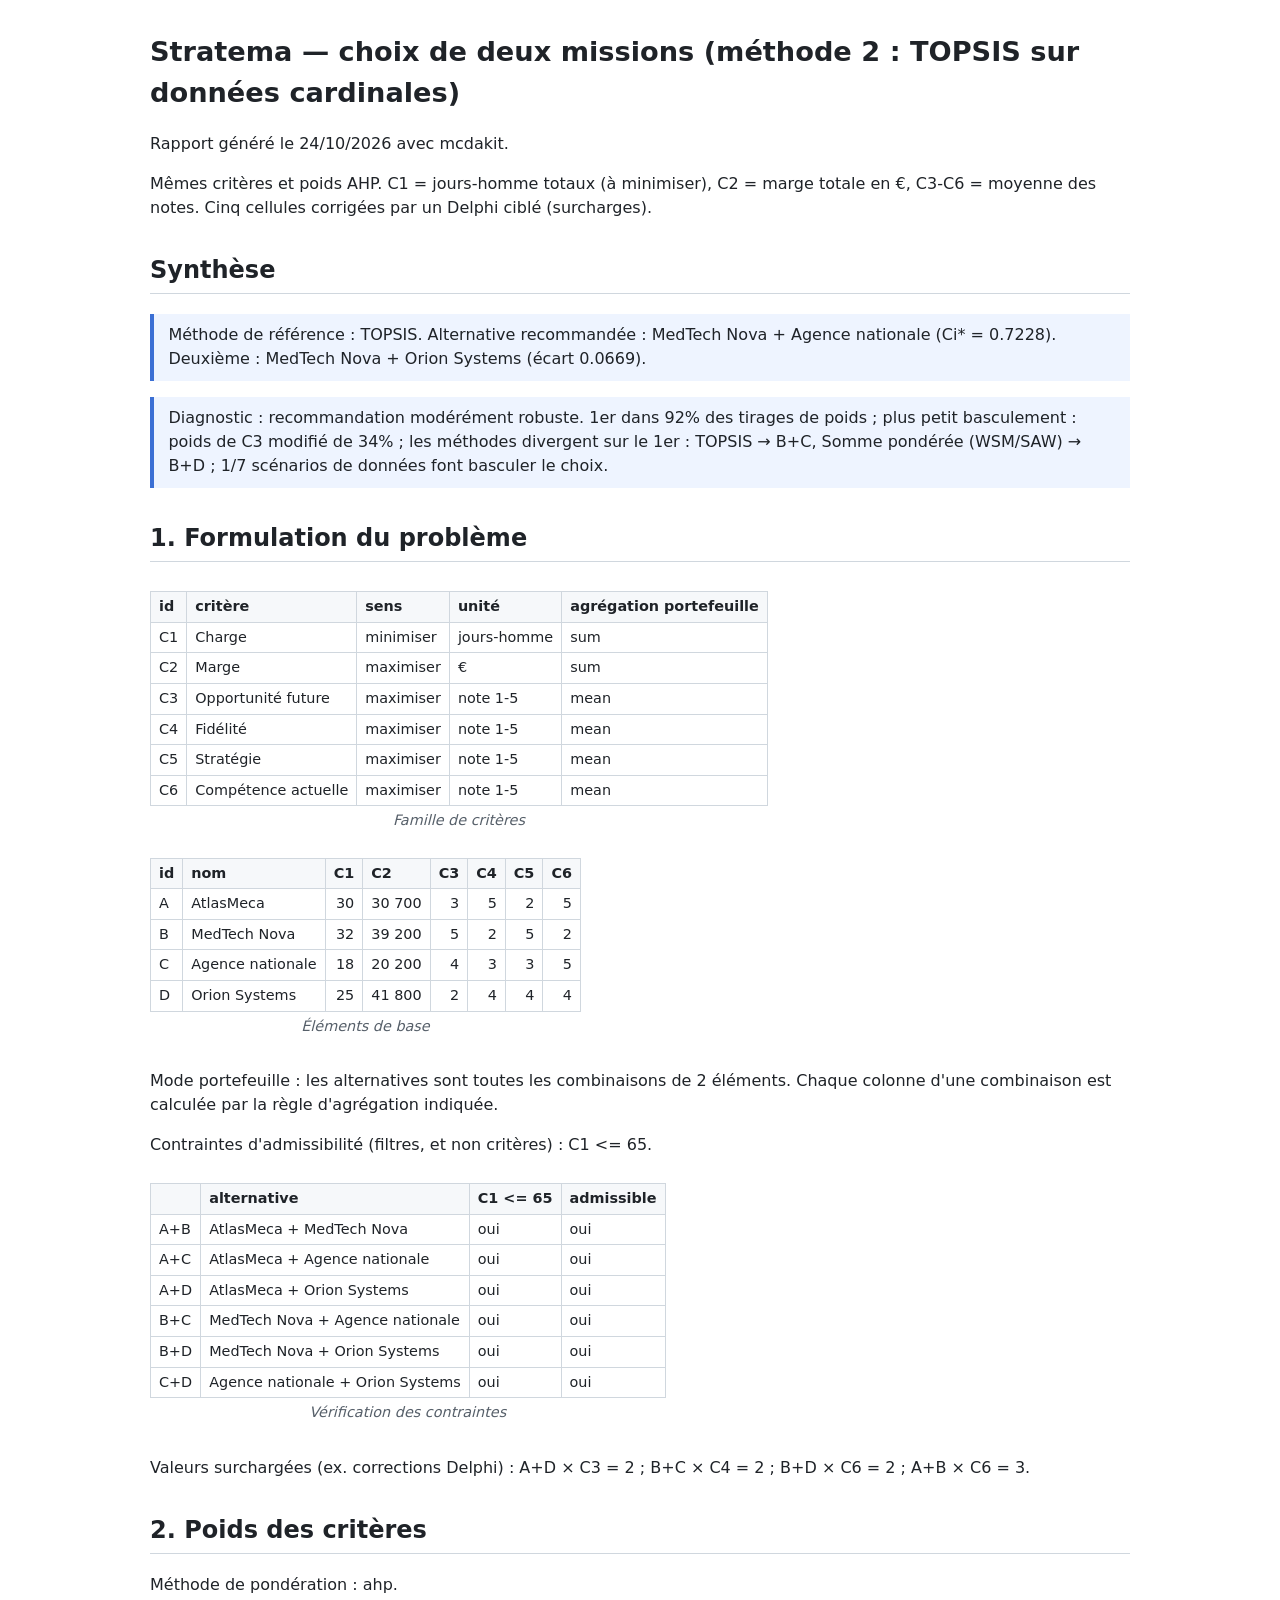
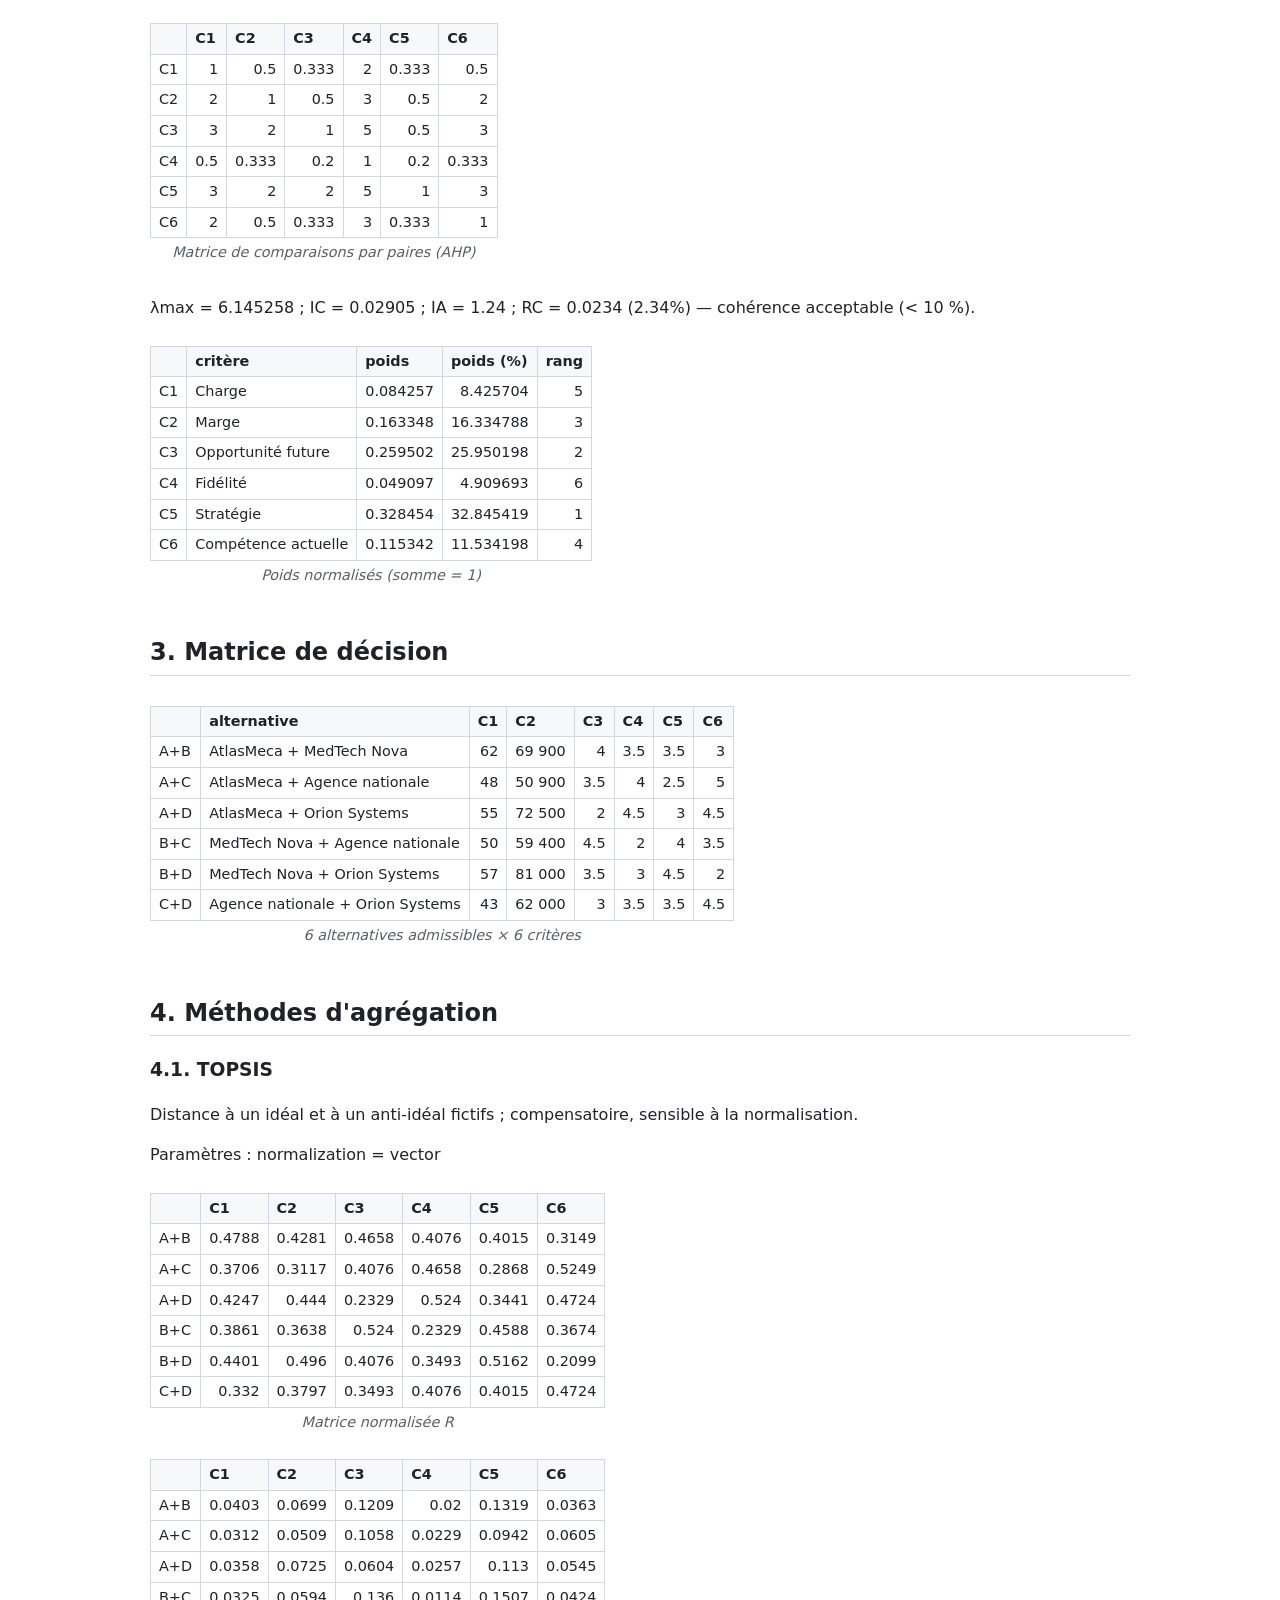
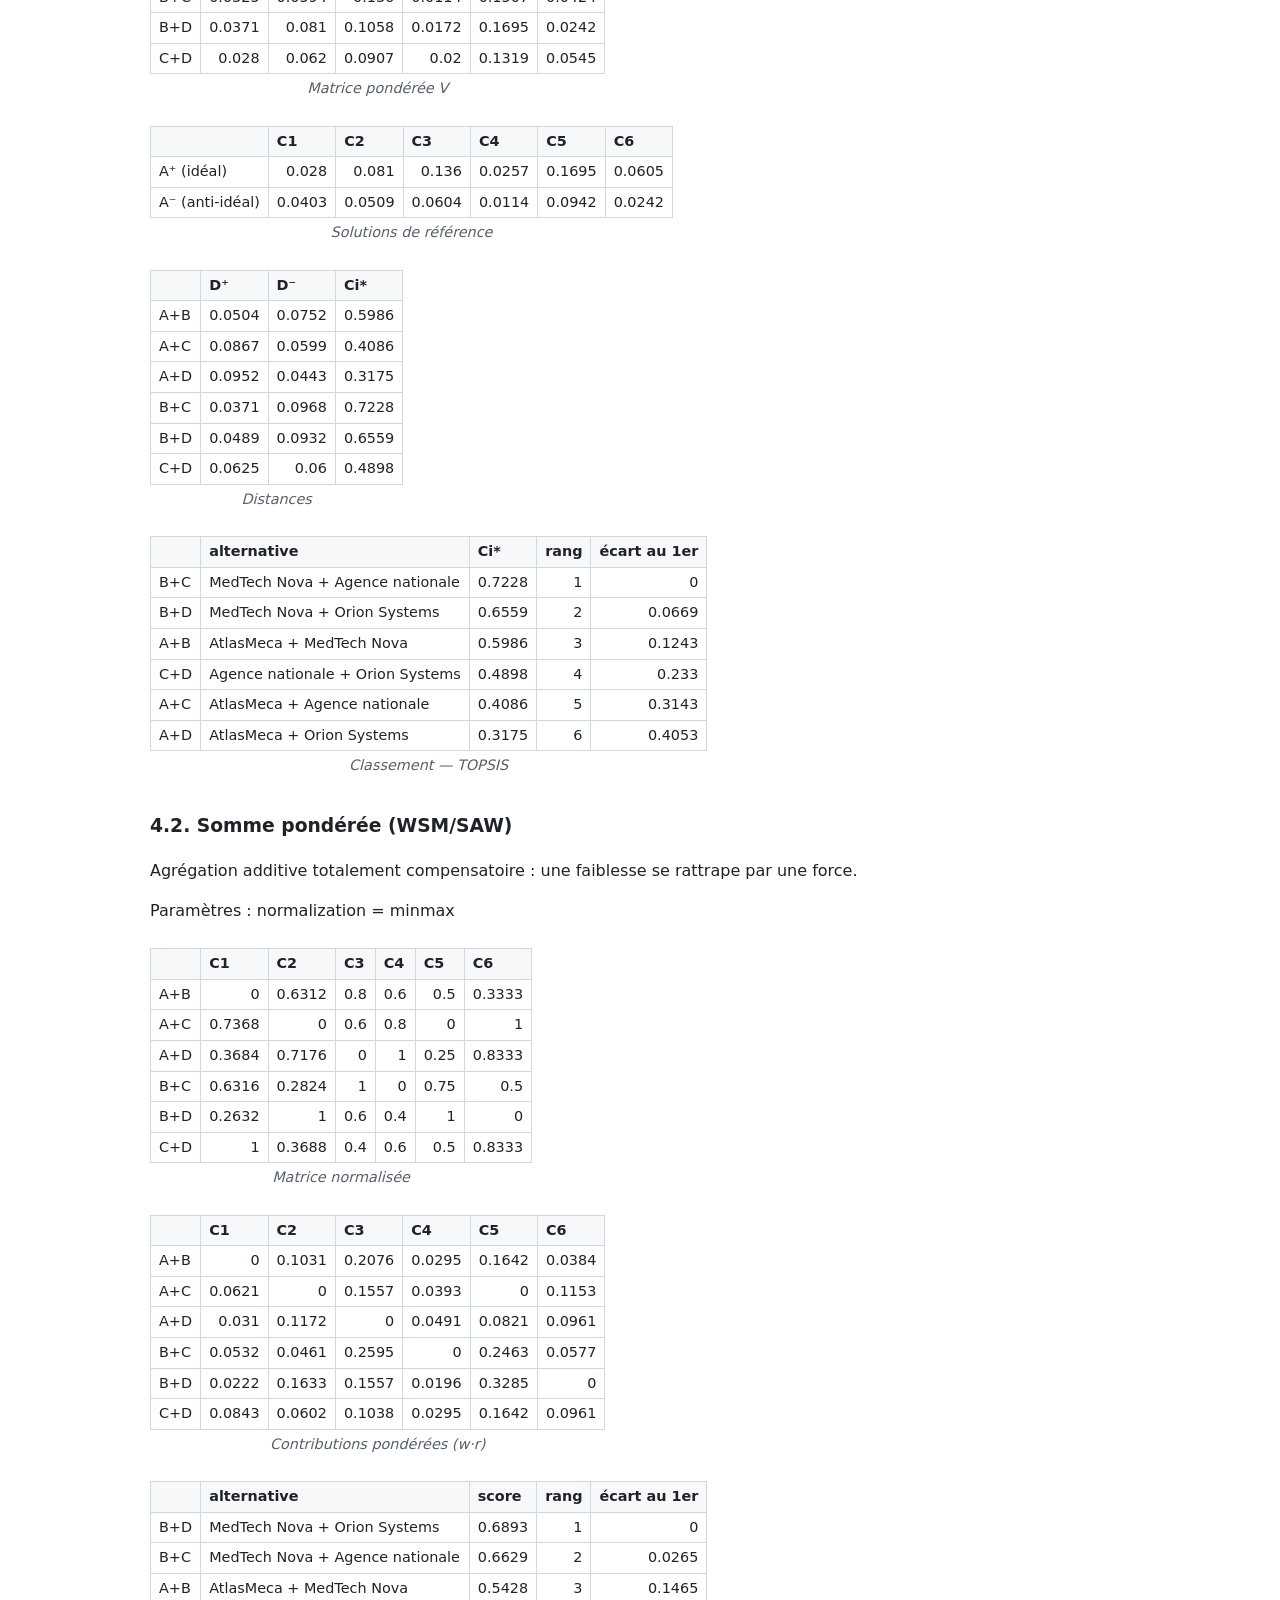
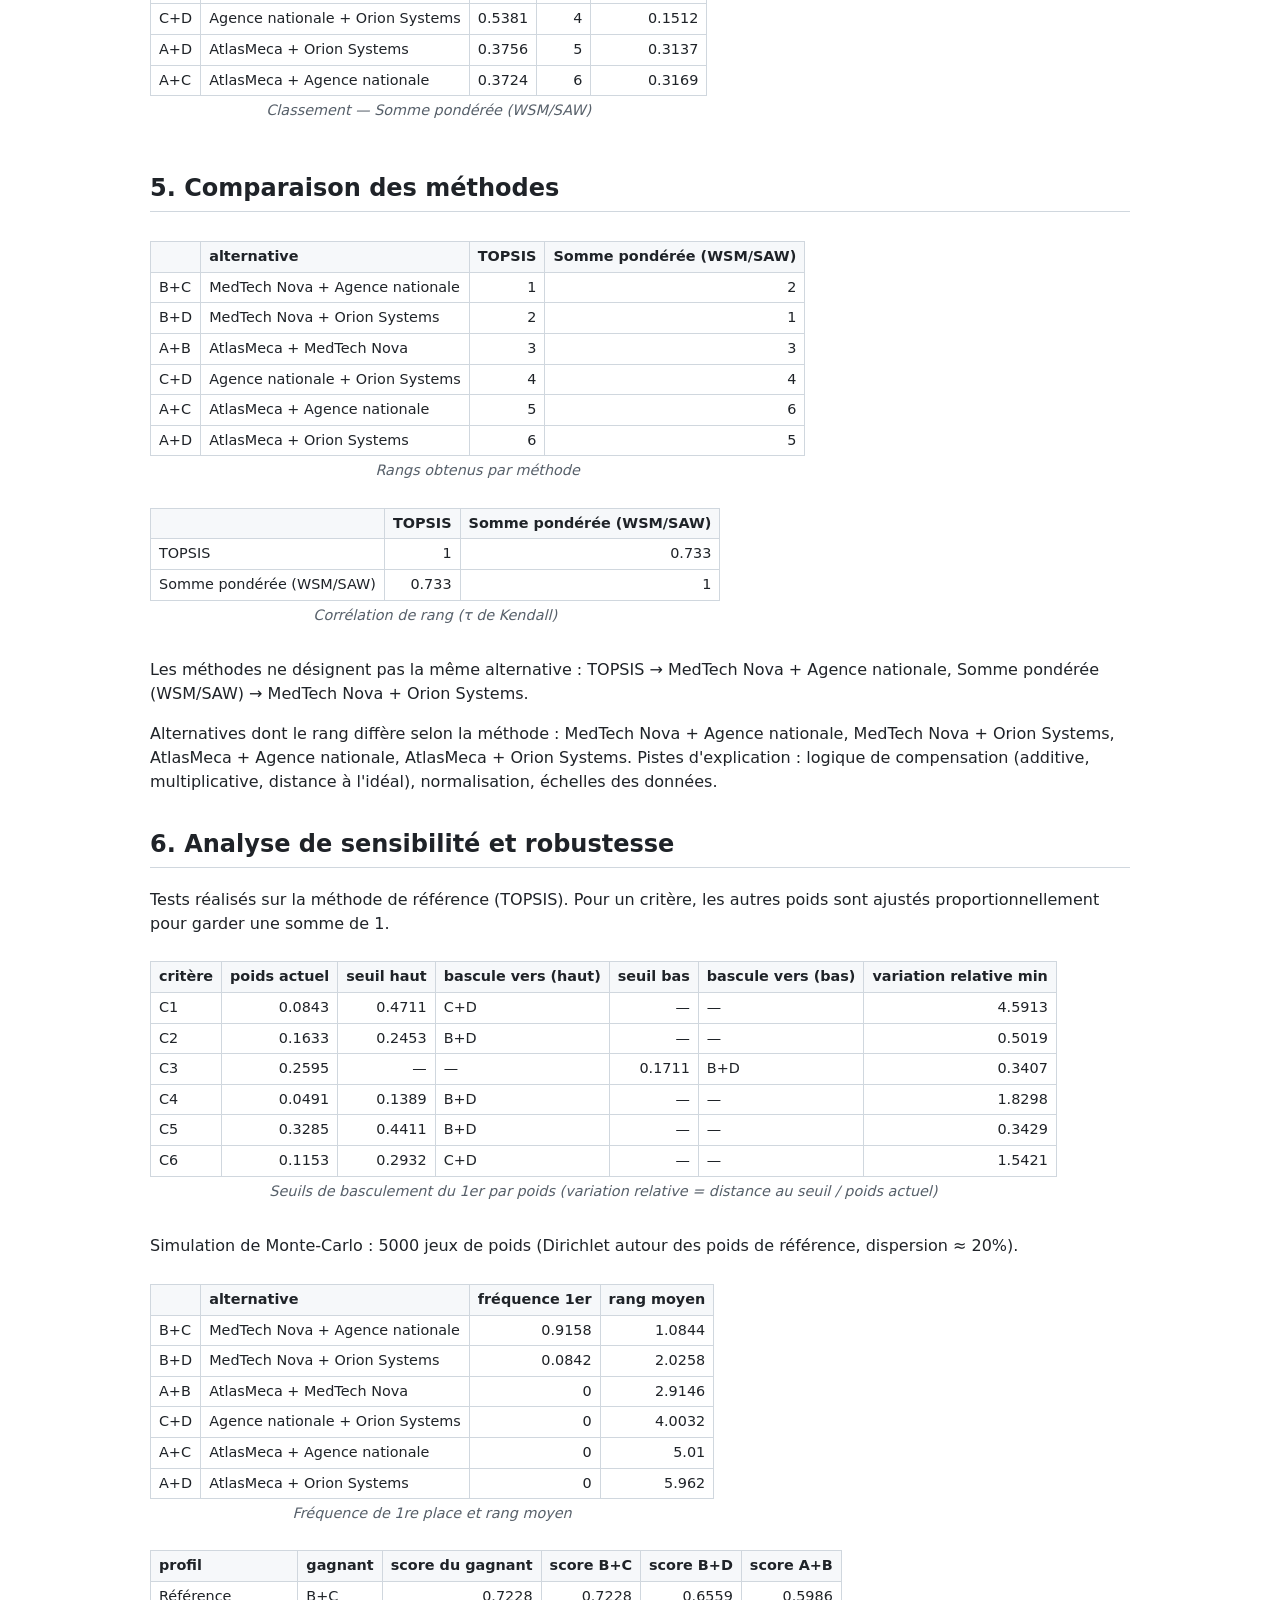
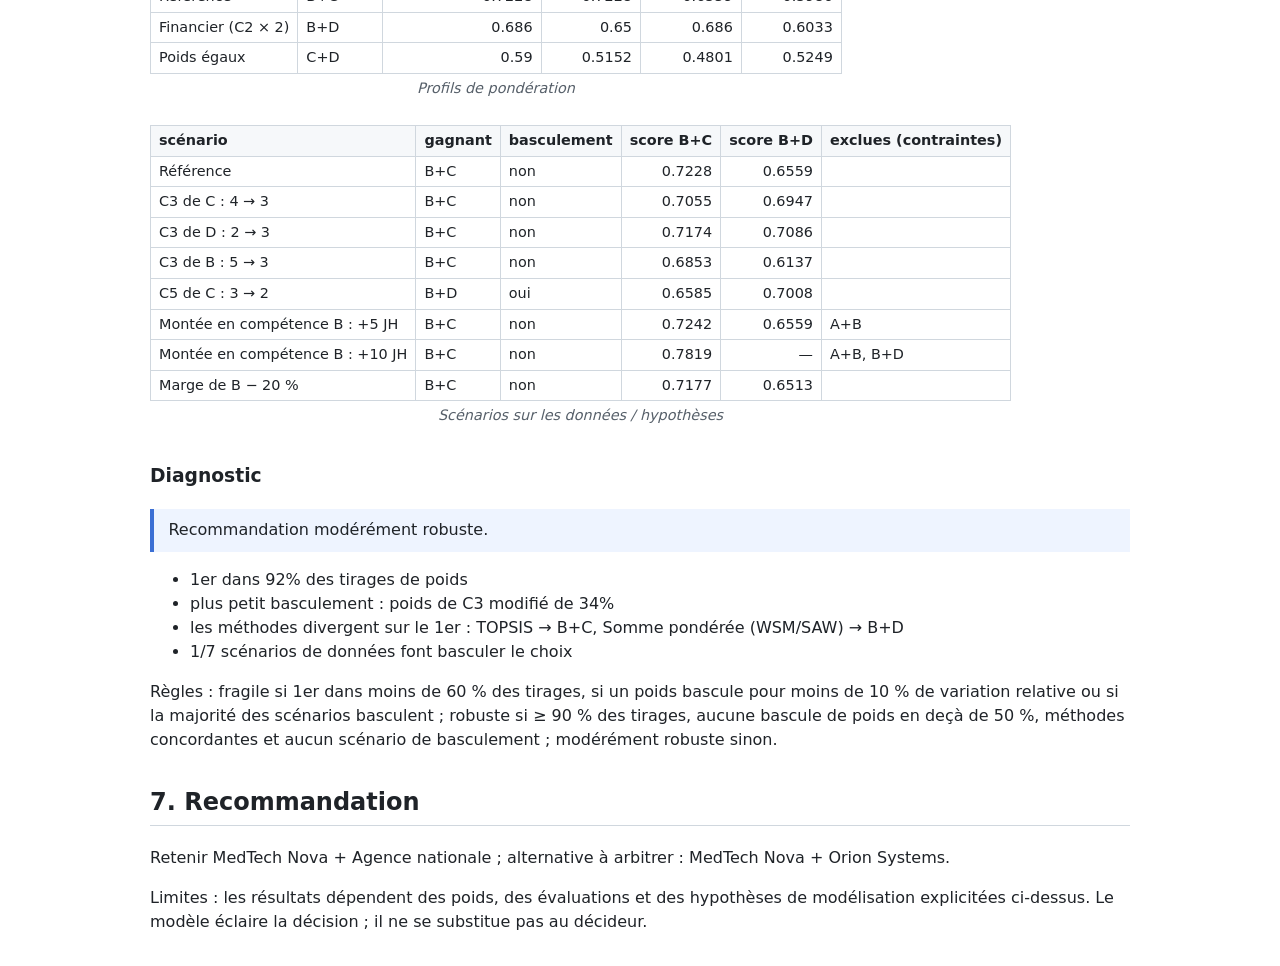
==== commit 8ed3de25: "Retrait de PROMETHEE II : on se limite aux méthodes du projet (AHP, Delphi, somme pondérée, TOPSIS, " ====
--- a/docs/rapport_exemple_stratema.html
+++ b/docs/rapport_exemple_stratema.html
@@ -1 +1 @@
-<!doctype html><html lang='fr'><head><meta charset='utf-8'><meta name='viewport' content='width=device-width,initial-scale=1'><title>Stratema — choix de deux missions (méthode 2 : TOPSIS sur données cardinales)</title><style>body{font-family:system-ui,-apple-system,Segoe UI,sans-serif;max-width:980px;margin:2rem auto;padding:0 16px;color:#1f2328;line-height:1.5}h1{font-size:1.7rem}h2{border-bottom:1px solid #d0d7de;padding-bottom:.3rem;margin-top:2rem}.tw{overflow-x:auto}table{border-collapse:collapse;margin:.6rem 0 1rem;font-size:.9rem}th,td{border:1px solid #d0d7de;padding:4px 8px;text-align:left}th{background:#f6f8fa}td.n{text-align:right;font-variant-numeric:tabular-nums}caption{caption-side:bottom;font-style:italic;color:#57606a;padding-top:4px}.note{background:#eef4ff;border-left:4px solid #3b6fd4;padding:.6rem .9rem;margin:1rem 0}</style></head><body><h1>Stratema — choix de deux missions (méthode 2 : TOPSIS sur données cardinales)</h1><p>Rapport généré le 24/10/2026 avec mcdakit.</p><p>Mêmes critères et poids AHP. C1 = jours-homme totaux (à minimiser), C2 = marge totale en €, C3-C6 = moyenne des notes. Cinq cellules corrigées par un Delphi ciblé (surcharges).</p><h2>Synthèse</h2><div class="note">Méthode de référence : TOPSIS. Alternative recommandée : MedTech Nova + Agence nationale (Ci* = 0.7228). Deuxième : MedTech Nova + Orion Systems (écart 0.0669).</div><div class="note">Diagnostic : recommandation modérément robuste. 1er dans 92% des tirages de poids ; plus petit basculement : poids de C3 modifié de 34% ; les méthodes divergent sur le 1er : TOPSIS → B+C, Somme pondérée (WSM/SAW) → B+D, PROMETHEE II → B+C ; 1/7 scénarios de données font basculer le choix.</div><h2>1. Formulation du problème</h2><div class="tw"><table><caption>Famille de critères</caption><thead><tr><th>id</th><th>critère</th><th>sens</th><th>unité</th><th>agrégation portefeuille</th></tr></thead><tbody><tr><td class="t">C1</td><td class="t">Charge</td><td class="t">minimiser</td><td class="t">jours-homme</td><td class="t">sum</td></tr><tr><td class="t">C2</td><td class="t">Marge</td><td class="t">maximiser</td><td class="t">€</td><td class="t">sum</td></tr><tr><td class="t">C3</td><td class="t">Opportunité future</td><td class="t">maximiser</td><td class="t">note 1-5</td><td class="t">mean</td></tr><tr><td class="t">C4</td><td class="t">Fidélité</td><td class="t">maximiser</td><td class="t">note 1-5</td><td class="t">mean</td></tr><tr><td class="t">C5</td><td class="t">Stratégie</td><td class="t">maximiser</td><td class="t">note 1-5</td><td class="t">mean</td></tr><tr><td class="t">C6</td><td class="t">Compétence actuelle</td><td class="t">maximiser</td><td class="t">note 1-5</td><td class="t">mean</td></tr></tbody></table></div><div class="tw"><table><caption>Éléments de base</caption><thead><tr><th>id</th><th>nom</th><th>C1</th><th>C2</th><th>C3</th><th>C4</th><th>C5</th><th>C6</th></tr></thead><tbody><tr><td class="t">A</td><td class="t">AtlasMeca</td><td class="n">30</td><td class="n">30 700</td><td class="n">3</td><td class="n">5</td><td class="n">2</td><td class="n">5</td></tr><tr><td class="t">B</td><td class="t">MedTech Nova</td><td class="n">32</td><td class="n">39 200</td><td class="n">5</td><td class="n">2</td><td class="n">5</td><td class="n">2</td></tr><tr><td class="t">C</td><td class="t">Agence nationale</td><td class="n">18</td><td class="n">20 200</td><td class="n">4</td><td class="n">3</td><td class="n">3</td><td class="n">5</td></tr><tr><td class="t">D</td><td class="t">Orion Systems</td><td class="n">25</td><td class="n">41 800</td><td class="n">2</td><td class="n">4</td><td class="n">4</td><td class="n">4</td></tr></tbody></table></div><p>Mode portefeuille : les alternatives sont toutes les combinaisons de 2 éléments. Chaque colonne d&#x27;une combinaison est calculée par la règle d&#x27;agrégation indiquée.</p><p>Contraintes d&#x27;admissibilité (filtres, et non critères) : C1 &lt;= 65.</p><div class="tw"><table><caption>Vérification des contraintes</caption><thead><tr><th></th><th>alternative</th><th>C1 &lt;= 65</th><th>admissible</th></tr></thead><tbody><tr><td class="t">A+B</td><td class="t">AtlasMeca + MedTech Nova</td><td class="t">oui</td><td class="t">oui</td></tr><tr><td class="t">A+C</td><td class="t">AtlasMeca + Agence nationale</td><td class="t">oui</td><td class="t">oui</td></tr><tr><td class="t">A+D</td><td class="t">AtlasMeca + Orion Systems</td><td class="t">oui</td><td class="t">oui</td></tr><tr><td class="t">B+C</td><td class="t">MedTech Nova + Agence nationale</td><td class="t">oui</td><td class="t">oui</td></tr><tr><td class="t">B+D</td><td class="t">MedTech Nova + Orion Systems</td><td class="t">oui</td><td class="t">oui</td></tr><tr><td class="t">C+D</td><td class="t">Agence nationale + Orion Systems</td><td class="t">oui</td><td class="t">oui</td></tr></tbody></table></div><p>Valeurs surchargées (ex. corrections Delphi) : A+D × C3 = 2 ; B+C × C4 = 2 ; B+D × C6 = 2 ; A+B × C6 = 3.</p><h2>2. Poids des critères</h2><p>Méthode de pondération : ahp.</p><div class="tw"><table><caption>Matrice de comparaisons par paires (AHP)</caption><thead><tr><th></th><th>C1</th><th>C2</th><th>C3</th><th>C4</th><th>C5</th><th>C6</th></tr></thead><tbody><tr><td class="t">C1</td><td class="n">1</td><td class="n">0.5</td><td class="n">0.333</td><td class="n">2</td><td class="n">0.333</td><td class="n">0.5</td></tr><tr><td class="t">C2</td><td class="n">2</td><td class="n">1</td><td class="n">0.5</td><td class="n">3</td><td class="n">0.5</td><td class="n">2</td></tr><tr><td class="t">C3</td><td class="n">3</td><td class="n">2</td><td class="n">1</td><td class="n">5</td><td class="n">0.5</td><td class="n">3</td></tr><tr><td class="t">C4</td><td class="n">0.5</td><td class="n">0.333</td><td class="n">0.2</td><td class="n">1</td><td class="n">0.2</td><td class="n">0.333</td></tr><tr><td class="t">C5</td><td class="n">3</td><td class="n">2</td><td class="n">2</td><td class="n">5</td><td class="n">1</td><td class="n">3</td></tr><tr><td class="t">C6</td><td class="n">2</td><td class="n">0.5</td><td class="n">0.333</td><td class="n">3</td><td class="n">0.333</td><td class="n">1</td></tr></tbody></table></div><p>λmax = 6.145258 ; IC = 0.02905 ; IA = 1.24 ; RC = 0.0234 (2.34%) — cohérence acceptable (&lt; 10 %).</p><div class="tw"><table><caption>Poids normalisés (somme = 1)</caption><thead><tr><th></th><th>critère</th><th>poids</th><th>poids (%)</th><th>rang</th></tr></thead><tbody><tr><td class="t">C1</td><td class="t">Charge</td><td class="n">0.084257</td><td class="n">8.425704</td><td class="n">5</td></tr><tr><td class="t">C2</td><td class="t">Marge</td><td class="n">0.163348</td><td class="n">16.334788</td><td class="n">3</td></tr><tr><td class="t">C3</td><td class="t">Opportunité future</td><td class="n">0.259502</td><td class="n">25.950198</td><td class="n">2</td></tr><tr><td class="t">C4</td><td class="t">Fidélité</td><td class="n">0.049097</td><td class="n">4.909693</td><td class="n">6</td></tr><tr><td class="t">C5</td><td class="t">Stratégie</td><td class="n">0.328454</td><td class="n">32.845419</td><td class="n">1</td></tr><tr><td class="t">C6</td><td class="t">Compétence actuelle</td><td class="n">0.115342</td><td class="n">11.534198</td><td class="n">4</td></tr></tbody></table></div><h2>3. Matrice de décision</h2><div class="tw"><table><caption>6 alternatives admissibles × 6 critères</caption><thead><tr><th></th><th>alternative</th><th>C1</th><th>C2</th><th>C3</th><th>C4</th><th>C5</th><th>C6</th></tr></thead><tbody><tr><td class="t">A+B</td><td class="t">AtlasMeca + MedTech Nova</td><td class="n">62</td><td class="n">69 900</td><td class="n">4</td><td class="n">3.5</td><td class="n">3.5</td><td class="n">3</td></tr><tr><td class="t">A+C</td><td class="t">AtlasMeca + Agence nationale</td><td class="n">48</td><td class="n">50 900</td><td class="n">3.5</td><td class="n">4</td><td class="n">2.5</td><td class="n">5</td></tr><tr><td class="t">A+D</td><td class="t">AtlasMeca + Orion Systems</td><td class="n">55</td><td class="n">72 500</td><td class="n">2</td><td class="n">4.5</td><td class="n">3</td><td class="n">4.5</td></tr><tr><td class="t">B+C</td><td class="t">MedTech Nova + Agence nationale</td><td class="n">50</td><td class="n">59 400</td><td class="n">4.5</td><td class="n">2</td><td class="n">4</td><td class="n">3.5</td></tr><tr><td class="t">B+D</td><td class="t">MedTech Nova + Orion Systems</td><td class="n">57</td><td class="n">81 000</td><td class="n">3.5</td><td class="n">3</td><td class="n">4.5</td><td class="n">2</td></tr><tr><td class="t">C+D</td><td class="t">Agence nationale + Orion Systems</td><td class="n">43</td><td class="n">62 000</td><td class="n">3</td><td class="n">3.5</td><td class="n">3.5</td><td class="n">4.5</td></tr></tbody></table></div><h2>4. Méthodes d&#x27;agrégation</h2><h3>4.1. TOPSIS</h3><p>Distance à un idéal et à un anti-idéal fictifs ; compensatoire, sensible à la normalisation.</p><p>Paramètres : normalization = vector</p><div class="tw"><table><caption>Matrice normalisée R</caption><thead><tr><th></th><th>C1</th><th>C2</th><th>C3</th><th>C4</th><th>C5</th><th>C6</th></tr></thead><tbody><tr><td class="t">A+B</td><td class="n">0.4788</td><td class="n">0.4281</td><td class="n">0.4658</td><td class="n">0.4076</td><td class="n">0.4015</td><td class="n">0.3149</td></tr><tr><td class="t">A+C</td><td class="n">0.3706</td><td class="n">0.3117</td><td class="n">0.4076</td><td class="n">0.4658</td><td class="n">0.2868</td><td class="n">0.5249</td></tr><tr><td class="t">A+D</td><td class="n">0.4247</td><td class="n">0.444</td><td class="n">0.2329</td><td class="n">0.524</td><td class="n">0.3441</td><td class="n">0.4724</td></tr><tr><td class="t">B+C</td><td class="n">0.3861</td><td class="n">0.3638</td><td class="n">0.524</td><td class="n">0.2329</td><td class="n">0.4588</td><td class="n">0.3674</td></tr><tr><td class="t">B+D</td><td class="n">0.4401</td><td class="n">0.496</td><td class="n">0.4076</td><td class="n">0.3493</td><td class="n">0.5162</td><td class="n">0.2099</td></tr><tr><td class="t">C+D</td><td class="n">0.332</td><td class="n">0.3797</td><td class="n">0.3493</td><td class="n">0.4076</td><td class="n">0.4015</td><td class="n">0.4724</td></tr></tbody></table></div><div class="tw"><table><caption>Matrice pondérée V</caption><thead><tr><th></th><th>C1</th><th>C2</th><th>C3</th><th>C4</th><th>C5</th><th>C6</th></tr></thead><tbody><tr><td class="t">A+B</td><td class="n">0.0403</td><td class="n">0.0699</td><td class="n">0.1209</td><td class="n">0.02</td><td class="n">0.1319</td><td class="n">0.0363</td></tr><tr><td class="t">A+C</td><td class="n">0.0312</td><td class="n">0.0509</td><td class="n">0.1058</td><td class="n">0.0229</td><td class="n">0.0942</td><td class="n">0.0605</td></tr><tr><td class="t">A+D</td><td class="n">0.0358</td><td class="n">0.0725</td><td class="n">0.0604</td><td class="n">0.0257</td><td class="n">0.113</td><td class="n">0.0545</td></tr><tr><td class="t">B+C</td><td class="n">0.0325</td><td class="n">0.0594</td><td class="n">0.136</td><td class="n">0.0114</td><td class="n">0.1507</td><td class="n">0.0424</td></tr><tr><td class="t">B+D</td><td class="n">0.0371</td><td class="n">0.081</td><td class="n">0.1058</td><td class="n">0.0172</td><td class="n">0.1695</td><td class="n">0.0242</td></tr><tr><td class="t">C+D</td><td class="n">0.028</td><td class="n">0.062</td><td class="n">0.0907</td><td class="n">0.02</td><td class="n">0.1319</td><td class="n">0.0545</td></tr></tbody></table></div><div class="tw"><table><caption>Solutions de référence</caption><thead><tr><th></th><th>C1</th><th>C2</th><th>C3</th><th>C4</th><th>C5</th><th>C6</th></tr></thead><tbody><tr><td class="t">A⁺ (idéal)</td><td class="n">0.028</td><td class="n">0.081</td><td class="n">0.136</td><td class="n">0.0257</td><td class="n">0.1695</td><td class="n">0.0605</td></tr><tr><td class="t">A⁻ (anti-idéal)</td><td class="n">0.0403</td><td class="n">0.0509</td><td class="n">0.0604</td><td class="n">0.0114</td><td class="n">0.0942</td><td class="n">0.0242</td></tr></tbody></table></div><div class="tw"><table><caption>Distances</caption><thead><tr><th></th><th>D⁺</th><th>D⁻</th><th>Ci*</th></tr></thead><tbody><tr><td class="t">A+B</td><td class="n">0.0504</td><td class="n">0.0752</td><td class="n">0.5986</td></tr><tr><td class="t">A+C</td><td class="n">0.0867</td><td class="n">0.0599</td><td class="n">0.4086</td></tr><tr><td class="t">A+D</td><td class="n">0.0952</td><td class="n">0.0443</td><td class="n">0.3175</td></tr><tr><td class="t">B+C</td><td class="n">0.0371</td><td class="n">0.0968</td><td class="n">0.7228</td></tr><tr><td class="t">B+D</td><td class="n">0.0489</td><td class="n">0.0932</td><td class="n">0.6559</td></tr><tr><td class="t">C+D</td><td class="n">0.0625</td><td class="n">0.06</td><td class="n">0.4898</td></tr></tbody></table></div><div class="tw"><table><caption>Classement — TOPSIS</caption><thead><tr><th></th><th>alternative</th><th>Ci*</th><th>rang</th><th>écart au 1er</th></tr></thead><tbody><tr><td class="t">B+C</td><td class="t">MedTech Nova + Agence nationale</td><td class="n">0.7228</td><td class="n">1</td><td class="n">0</td></tr><tr><td class="t">B+D</td><td class="t">MedTech Nova + Orion Systems</td><td class="n">0.6559</td><td class="n">2</td><td class="n">0.0669</td></tr><tr><td class="t">A+B</td><td class="t">AtlasMeca + MedTech Nova</td><td class="n">0.5986</td><td class="n">3</td><td class="n">0.1243</td></tr><tr><td class="t">C+D</td><td class="t">Agence nationale + Orion Systems</td><td class="n">0.4898</td><td class="n">4</td><td class="n">0.233</td></tr><tr><td class="t">A+C</td><td class="t">AtlasMeca + Agence nationale</td><td class="n">0.4086</td><td class="n">5</td><td class="n">0.3143</td></tr><tr><td class="t">A+D</td><td class="t">AtlasMeca + Orion Systems</td><td class="n">0.3175</td><td class="n">6</td><td class="n">0.4053</td></tr></tbody></table></div><h3>4.2. Somme pondérée (WSM/SAW)</h3><p>Agrégation additive totalement compensatoire : une faiblesse se rattrape par une force.</p><p>Paramètres : normalization = minmax</p><div class="tw"><table><caption>Matrice normalisée</caption><thead><tr><th></th><th>C1</th><th>C2</th><th>C3</th><th>C4</th><th>C5</th><th>C6</th></tr></thead><tbody><tr><td class="t">A+B</td><td class="n">0</td><td class="n">0.6312</td><td class="n">0.8</td><td class="n">0.6</td><td class="n">0.5</td><td class="n">0.3333</td></tr><tr><td class="t">A+C</td><td class="n">0.7368</td><td class="n">0</td><td class="n">0.6</td><td class="n">0.8</td><td class="n">0</td><td class="n">1</td></tr><tr><td class="t">A+D</td><td class="n">0.3684</td><td class="n">0.7176</td><td class="n">0</td><td class="n">1</td><td class="n">0.25</td><td class="n">0.8333</td></tr><tr><td class="t">B+C</td><td class="n">0.6316</td><td class="n">0.2824</td><td class="n">1</td><td class="n">0</td><td class="n">0.75</td><td class="n">0.5</td></tr><tr><td class="t">B+D</td><td class="n">0.2632</td><td class="n">1</td><td class="n">0.6</td><td class="n">0.4</td><td class="n">1</td><td class="n">0</td></tr><tr><td class="t">C+D</td><td class="n">1</td><td class="n">0.3688</td><td class="n">0.4</td><td class="n">0.6</td><td class="n">0.5</td><td class="n">0.8333</td></tr></tbody></table></div><div class="tw"><table><caption>Contributions pondérées (w·r)</caption><thead><tr><th></th><th>C1</th><th>C2</th><th>C3</th><th>C4</th><th>C5</th><th>C6</th></tr></thead><tbody><tr><td class="t">A+B</td><td class="n">0</td><td class="n">0.1031</td><td class="n">0.2076</td><td class="n">0.0295</td><td class="n">0.1642</td><td class="n">0.0384</td></tr><tr><td class="t">A+C</td><td class="n">0.0621</td><td class="n">0</td><td class="n">0.1557</td><td class="n">0.0393</td><td class="n">0</td><td class="n">0.1153</td></tr><tr><td class="t">A+D</td><td class="n">0.031</td><td class="n">0.1172</td><td class="n">0</td><td class="n">0.0491</td><td class="n">0.0821</td><td class="n">0.0961</td></tr><tr><td class="t">B+C</td><td class="n">0.0532</td><td class="n">0.0461</td><td class="n">0.2595</td><td class="n">0</td><td class="n">0.2463</td><td class="n">0.0577</td></tr><tr><td class="t">B+D</td><td class="n">0.0222</td><td class="n">0.1633</td><td class="n">0.1557</td><td class="n">0.0196</td><td class="n">0.3285</td><td class="n">0</td></tr><tr><td class="t">C+D</td><td class="n">0.0843</td><td class="n">0.0602</td><td class="n">0.1038</td><td class="n">0.0295</td><td class="n">0.1642</td><td class="n">0.0961</td></tr></tbody></table></div><div class="tw"><table><caption>Classement — Somme pondérée (WSM/SAW)</caption><thead><tr><th></th><th>alternative</th><th>score</th><th>rang</th><th>écart au 1er</th></tr></thead><tbody><tr><td class="t">B+D</td><td class="t">MedTech Nova + Orion Systems</td><td class="n">0.6893</td><td class="n">1</td><td class="n">0</td></tr><tr><td class="t">B+C</td><td class="t">MedTech Nova + Agence nationale</td><td class="n">0.6629</td><td class="n">2</td><td class="n">0.0265</td></tr><tr><td class="t">A+B</td><td class="t">AtlasMeca + MedTech Nova</td><td class="n">0.5428</td><td class="n">3</td><td class="n">0.1465</td></tr><tr><td class="t">C+D</td><td class="t">Agence nationale + Orion Systems</td><td class="n">0.5381</td><td class="n">4</td><td class="n">0.1512</td></tr><tr><td class="t">A+D</td><td class="t">AtlasMeca + Orion Systems</td><td class="n">0.3756</td><td class="n">5</td><td class="n">0.3137</td></tr><tr><td class="t">A+C</td><td class="t">AtlasMeca + Agence nationale</td><td class="n">0.3724</td><td class="n">6</td><td class="n">0.3169</td></tr></tbody></table></div><h3>4.3. PROMETHEE II</h3><p>Surclassement par paires avec seuils d&#x27;indifférence/préférence ; compensation limitée.</p><p>Paramètres : </p><div class="tw"><table><caption>Fonctions de préférence</caption><thead><tr><th></th><th>type</th><th>q</th><th>p</th><th>s</th></tr></thead><tbody><tr><td class="t">C1</td><td class="t">usual</td><td class="t"></td><td class="t"></td><td class="t"></td></tr><tr><td class="t">C2</td><td class="t">usual</td><td class="t"></td><td class="t"></td><td class="t"></td></tr><tr><td class="t">C3</td><td class="t">usual</td><td class="t"></td><td class="t"></td><td class="t"></td></tr><tr><td class="t">C4</td><td class="t">usual</td><td class="t"></td><td class="t"></td><td class="t"></td></tr><tr><td class="t">C5</td><td class="t">usual</td><td class="t"></td><td class="t"></td><td class="t"></td></tr><tr><td class="t">C6</td><td class="t">usual</td><td class="t"></td><td class="t"></td><td class="t"></td></tr></tbody></table></div><div class="tw"><table><caption>Indices de préférence π(a,b)</caption><thead><tr><th></th><th>A+B</th><th>A+C</th><th>A+D</th><th>B+C</th><th>B+D</th><th>C+D</th></tr></thead><tbody><tr><td class="t">A+B</td><td class="n">0</td><td class="n">0.7513</td><td class="n">0.588</td><td class="n">0.2124</td><td class="n">0.4239</td><td class="n">0.4228</td></tr><tr><td class="t">A+C</td><td class="n">0.2487</td><td class="n">0</td><td class="n">0.4591</td><td class="n">0.2487</td><td class="n">0.2487</td><td class="n">0.4239</td></tr><tr><td class="t">A+D</td><td class="n">0.412</td><td class="n">0.5409</td><td class="n">0</td><td class="n">0.3278</td><td class="n">0.2487</td><td class="n">0.2124</td></tr><tr><td class="t">B+C</td><td class="n">0.7876</td><td class="n">0.7513</td><td class="n">0.6722</td><td class="n">0</td><td class="n">0.4591</td><td class="n">0.588</td></tr><tr><td class="t">B+D</td><td class="n">0.5761</td><td class="n">0.4918</td><td class="n">0.7513</td><td class="n">0.5409</td><td class="n">0</td><td class="n">0.7513</td></tr><tr><td class="t">C+D</td><td class="n">0.1996</td><td class="n">0.5761</td><td class="n">0.6722</td><td class="n">0.412</td><td class="n">0.2487</td><td class="n">0</td></tr></tbody></table></div><div class="tw"><table><caption>Flux</caption><thead><tr><th></th><th>φ⁺</th><th>φ⁻</th><th>φ net</th></tr></thead><tbody><tr><td class="t">A+B</td><td class="n">0.4797</td><td class="n">0.4448</td><td class="n">0.0349</td></tr><tr><td class="t">A+C</td><td class="n">0.3258</td><td class="n">0.6223</td><td class="n">-0.2964</td></tr><tr><td class="t">A+D</td><td class="n">0.3484</td><td class="n">0.6286</td><td class="n">-0.2802</td></tr><tr><td class="t">B+C</td><td class="n">0.6516</td><td class="n">0.3484</td><td class="n">0.3033</td></tr><tr><td class="t">B+D</td><td class="n">0.6223</td><td class="n">0.3258</td><td class="n">0.2964</td></tr><tr><td class="t">C+D</td><td class="n">0.4217</td><td class="n">0.4797</td><td class="n">-0.058</td></tr></tbody></table></div><p>Incomparabilités PROMETHEE I : A+C ? A+D, B+C ? B+D</p><div class="tw"><table><caption>Classement — PROMETHEE II</caption><thead><tr><th></th><th>alternative</th><th>φ net</th><th>rang</th><th>écart au 1er</th></tr></thead><tbody><tr><td class="t">B+C</td><td class="t">MedTech Nova + Agence nationale</td><td class="n">0.3033</td><td class="n">1</td><td class="n">0</td></tr><tr><td class="t">B+D</td><td class="t">MedTech Nova + Orion Systems</td><td class="n">0.2964</td><td class="n">2</td><td class="n">0.0068</td></tr><tr><td class="t">A+B</td><td class="t">AtlasMeca + MedTech Nova</td><td class="n">0.0349</td><td class="n">3</td><td class="n">0.2683</td></tr><tr><td class="t">C+D</td><td class="t">Agence nationale + Orion Systems</td><td class="n">-0.058</td><td class="n">4</td><td class="n">0.3612</td></tr><tr><td class="t">A+D</td><td class="t">AtlasMeca + Orion Systems</td><td class="n">-0.2802</td><td class="n">5</td><td class="n">0.5834</td></tr><tr><td class="t">A+C</td><td class="t">AtlasMeca + Agence nationale</td><td class="n">-0.2964</td><td class="n">6</td><td class="n">0.5997</td></tr></tbody></table></div><h2>5. Comparaison des méthodes</h2><div class="tw"><table><caption>Rangs obtenus par méthode</caption><thead><tr><th></th><th>alternative</th><th>TOPSIS</th><th>Somme pondérée (WSM/SAW)</th><th>PROMETHEE II</th></tr></thead><tbody><tr><td class="t">B+C</td><td class="t">MedTech Nova + Agence nationale</td><td class="n">1</td><td class="n">2</td><td class="n">1</td></tr><tr><td class="t">B+D</td><td class="t">MedTech Nova + Orion Systems</td><td class="n">2</td><td class="n">1</td><td class="n">2</td></tr><tr><td class="t">A+B</td><td class="t">AtlasMeca + MedTech Nova</td><td class="n">3</td><td class="n">3</td><td class="n">3</td></tr><tr><td class="t">C+D</td><td class="t">Agence nationale + Orion Systems</td><td class="n">4</td><td class="n">4</td><td class="n">4</td></tr><tr><td class="t">A+C</td><td class="t">AtlasMeca + Agence nationale</td><td class="n">5</td><td class="n">6</td><td class="n">6</td></tr><tr><td class="t">A+D</td><td class="t">AtlasMeca + Orion Systems</td><td class="n">6</td><td class="n">5</td><td class="n">5</td></tr></tbody></table></div><div class="tw"><table><caption>Corrélation de rang (τ de Kendall)</caption><thead><tr><th></th><th>TOPSIS</th><th>Somme pondérée (WSM/SAW)</th><th>PROMETHEE II</th></tr></thead><tbody><tr><td class="t">TOPSIS</td><td class="n">1</td><td class="n">0.733</td><td class="n">0.867</td></tr><tr><td class="t">Somme pondérée (WSM/SAW)</td><td class="n">0.733</td><td class="n">1</td><td class="n">0.867</td></tr><tr><td class="t">PROMETHEE II</td><td class="n">0.867</td><td class="n">0.867</td><td class="n">1</td></tr></tbody></table></div><p>Les méthodes ne désignent pas la même alternative : TOPSIS → MedTech Nova + Agence nationale, Somme pondérée (WSM/SAW) → MedTech Nova + Orion Systems, PROMETHEE II → MedTech Nova + Agence nationale.</p><p>Alternatives dont le rang diffère selon la méthode : MedTech Nova + Agence nationale, MedTech Nova + Orion Systems, AtlasMeca + Agence nationale, AtlasMeca + Orion Systems. Pistes d&#x27;explication : compensation (additive vs surclassement), normalisation, seuils de préférence, échelles des données.</p><h2>6. Analyse de sensibilité et robustesse</h2><p>Tests réalisés sur la méthode de référence (TOPSIS). Pour un critère, les autres poids sont ajustés proportionnellement pour garder une somme de 1.</p><div class="tw"><table><caption>Seuils de basculement du 1er par poids (variation relative = distance au seuil / poids actuel)</caption><thead><tr><th>critère</th><th>poids actuel</th><th>seuil haut</th><th>bascule vers (haut)</th><th>seuil bas</th><th>bascule vers (bas)</th><th>variation relative min</th></tr></thead><tbody><tr><td class="t">C1</td><td class="n">0.0843</td><td class="n">0.4711</td><td class="t">C+D</td><td class="n">—</td><td class="t">—</td><td class="n">4.5913</td></tr><tr><td class="t">C2</td><td class="n">0.1633</td><td class="n">0.2453</td><td class="t">B+D</td><td class="n">—</td><td class="t">—</td><td class="n">0.5019</td></tr><tr><td class="t">C3</td><td class="n">0.2595</td><td class="n">—</td><td class="t">—</td><td class="n">0.1711</td><td class="t">B+D</td><td class="n">0.3407</td></tr><tr><td class="t">C4</td><td class="n">0.0491</td><td class="n">0.1389</td><td class="t">B+D</td><td class="n">—</td><td class="t">—</td><td class="n">1.8298</td></tr><tr><td class="t">C5</td><td class="n">0.3285</td><td class="n">0.4411</td><td class="t">B+D</td><td class="n">—</td><td class="t">—</td><td class="n">0.3429</td></tr><tr><td class="t">C6</td><td class="n">0.1153</td><td class="n">0.2932</td><td class="t">C+D</td><td class="n">—</td><td class="t">—</td><td class="n">1.5421</td></tr></tbody></table></div><p>Simulation de Monte-Carlo : 5000 jeux de poids (Dirichlet autour des poids de référence, dispersion ≈ 20%).</p><div class="tw"><table><caption>Fréquence de 1re place et rang moyen</caption><thead><tr><th></th><th>alternative</th><th>fréquence 1er</th><th>rang moyen</th></tr></thead><tbody><tr><td class="t">B+C</td><td class="t">MedTech Nova + Agence nationale</td><td class="n">0.9158</td><td class="n">1.0844</td></tr><tr><td class="t">B+D</td><td class="t">MedTech Nova + Orion Systems</td><td class="n">0.0842</td><td class="n">2.0258</td></tr><tr><td class="t">A+B</td><td class="t">AtlasMeca + MedTech Nova</td><td class="n">0</td><td class="n">2.9146</td></tr><tr><td class="t">C+D</td><td class="t">Agence nationale + Orion Systems</td><td class="n">0</td><td class="n">4.0032</td></tr><tr><td class="t">A+C</td><td class="t">AtlasMeca + Agence nationale</td><td class="n">0</td><td class="n">5.01</td></tr><tr><td class="t">A+D</td><td class="t">AtlasMeca + Orion Systems</td><td class="n">0</td><td class="n">5.962</td></tr></tbody></table></div><div class="tw"><table><caption>Profils de pondération</caption><thead><tr><th>profil</th><th>gagnant</th><th>score du gagnant</th><th>score B+C</th><th>score B+D</th><th>score A+B</th></tr></thead><tbody><tr><td class="t">Référence</td><td class="t">B+C</td><td class="n">0.7228</td><td class="n">0.7228</td><td class="n">0.6559</td><td class="n">0.5986</td></tr><tr><td class="t">Financier (C2 × 2)</td><td class="t">B+D</td><td class="n">0.686</td><td class="n">0.65</td><td class="n">0.686</td><td class="n">0.6033</td></tr><tr><td class="t">Poids égaux</td><td class="t">C+D</td><td class="n">0.59</td><td class="n">0.5152</td><td class="n">0.4801</td><td class="n">0.5249</td></tr></tbody></table></div><div class="tw"><table><caption>Scénarios sur les données / hypothèses</caption><thead><tr><th>scénario</th><th>gagnant</th><th>basculement</th><th>score B+C</th><th>score B+D</th><th>exclues (contraintes)</th></tr></thead><tbody><tr><td class="t">Référence</td><td class="t">B+C</td><td class="t">non</td><td class="n">0.7228</td><td class="n">0.6559</td><td class="t"></td></tr><tr><td class="t">C3 de C : 4 → 3</td><td class="t">B+C</td><td class="t">non</td><td class="n">0.7055</td><td class="n">0.6947</td><td class="t"></td></tr><tr><td class="t">C3 de D : 2 → 3</td><td class="t">B+C</td><td class="t">non</td><td class="n">0.7174</td><td class="n">0.7086</td><td class="t"></td></tr><tr><td class="t">C3 de B : 5 → 3</td><td class="t">B+C</td><td class="t">non</td><td class="n">0.6853</td><td class="n">0.6137</td><td class="t"></td></tr><tr><td class="t">C5 de C : 3 → 2</td><td class="t">B+D</td><td class="t">oui</td><td class="n">0.6585</td><td class="n">0.7008</td><td class="t"></td></tr><tr><td class="t">Montée en compétence B : +5 JH</td><td class="t">B+C</td><td class="t">non</td><td class="n">0.7242</td><td class="n">0.6559</td><td class="t">A+B</td></tr><tr><td class="t">Montée en compétence B : +10 JH</td><td class="t">B+C</td><td class="t">non</td><td class="n">0.7819</td><td class="n">—</td><td class="t">A+B, B+D</td></tr><tr><td class="t">Marge de B − 20 %</td><td class="t">B+C</td><td class="t">non</td><td class="n">0.7177</td><td class="n">0.6513</td><td class="t"></td></tr></tbody></table></div><h3>Diagnostic</h3><div class="note">Recommandation modérément robuste.</div><ul><li>1er dans 92% des tirages de poids</li><li>plus petit basculement : poids de C3 modifié de 34%</li><li>les méthodes divergent sur le 1er : TOPSIS → B+C, Somme pondérée (WSM/SAW) → B+D, PROMETHEE II → B+C</li><li>1/7 scénarios de données font basculer le choix</li></ul><p>Règles : fragile si 1er dans moins de 60 % des tirages, si un poids bascule pour moins de 10 % de variation relative ou si la majorité des scénarios basculent ; robuste si ≥ 90 % des tirages, aucune bascule de poids en deçà de 50 %, méthodes concordantes et aucun scénario de basculement ; modérément robuste sinon.</p><h2>7. Recommandation</h2><p>Retenir MedTech Nova + Agence nationale ; alternative à arbitrer : MedTech Nova + Orion Systems.</p><p>Limites : les résultats dépendent des poids, des évaluations et des hypothèses de modélisation explicitées ci-dessus. Le modèle éclaire la décision ; il ne se substitue pas au décideur.</p></body></html>+<!doctype html><html lang='fr'><head><meta charset='utf-8'><meta name='viewport' content='width=device-width,initial-scale=1'><title>Stratema — choix de deux missions (méthode 2 : TOPSIS sur données cardinales)</title><style>body{font-family:system-ui,-apple-system,Segoe UI,sans-serif;max-width:980px;margin:2rem auto;padding:0 16px;color:#1f2328;line-height:1.5}h1{font-size:1.7rem}h2{border-bottom:1px solid #d0d7de;padding-bottom:.3rem;margin-top:2rem}.tw{overflow-x:auto}table{border-collapse:collapse;margin:.6rem 0 1rem;font-size:.9rem}th,td{border:1px solid #d0d7de;padding:4px 8px;text-align:left}th{background:#f6f8fa}td.n{text-align:right;font-variant-numeric:tabular-nums}caption{caption-side:bottom;font-style:italic;color:#57606a;padding-top:4px}.note{background:#eef4ff;border-left:4px solid #3b6fd4;padding:.6rem .9rem;margin:1rem 0}</style></head><body><h1>Stratema — choix de deux missions (méthode 2 : TOPSIS sur données cardinales)</h1><p>Rapport généré le 24/10/2026 avec mcdakit.</p><p>Mêmes critères et poids AHP. C1 = jours-homme totaux (à minimiser), C2 = marge totale en €, C3-C6 = moyenne des notes. Cinq cellules corrigées par un Delphi ciblé (surcharges).</p><h2>Synthèse</h2><div class="note">Méthode de référence : TOPSIS. Alternative recommandée : MedTech Nova + Agence nationale (Ci* = 0.7228). Deuxième : MedTech Nova + Orion Systems (écart 0.0669).</div><div class="note">Diagnostic : recommandation modérément robuste. 1er dans 92% des tirages de poids ; plus petit basculement : poids de C3 modifié de 34% ; les méthodes divergent sur le 1er : TOPSIS → B+C, Somme pondérée (WSM/SAW) → B+D ; 1/7 scénarios de données font basculer le choix.</div><h2>1. Formulation du problème</h2><div class="tw"><table><caption>Famille de critères</caption><thead><tr><th>id</th><th>critère</th><th>sens</th><th>unité</th><th>agrégation portefeuille</th></tr></thead><tbody><tr><td class="t">C1</td><td class="t">Charge</td><td class="t">minimiser</td><td class="t">jours-homme</td><td class="t">sum</td></tr><tr><td class="t">C2</td><td class="t">Marge</td><td class="t">maximiser</td><td class="t">€</td><td class="t">sum</td></tr><tr><td class="t">C3</td><td class="t">Opportunité future</td><td class="t">maximiser</td><td class="t">note 1-5</td><td class="t">mean</td></tr><tr><td class="t">C4</td><td class="t">Fidélité</td><td class="t">maximiser</td><td class="t">note 1-5</td><td class="t">mean</td></tr><tr><td class="t">C5</td><td class="t">Stratégie</td><td class="t">maximiser</td><td class="t">note 1-5</td><td class="t">mean</td></tr><tr><td class="t">C6</td><td class="t">Compétence actuelle</td><td class="t">maximiser</td><td class="t">note 1-5</td><td class="t">mean</td></tr></tbody></table></div><div class="tw"><table><caption>Éléments de base</caption><thead><tr><th>id</th><th>nom</th><th>C1</th><th>C2</th><th>C3</th><th>C4</th><th>C5</th><th>C6</th></tr></thead><tbody><tr><td class="t">A</td><td class="t">AtlasMeca</td><td class="n">30</td><td class="n">30 700</td><td class="n">3</td><td class="n">5</td><td class="n">2</td><td class="n">5</td></tr><tr><td class="t">B</td><td class="t">MedTech Nova</td><td class="n">32</td><td class="n">39 200</td><td class="n">5</td><td class="n">2</td><td class="n">5</td><td class="n">2</td></tr><tr><td class="t">C</td><td class="t">Agence nationale</td><td class="n">18</td><td class="n">20 200</td><td class="n">4</td><td class="n">3</td><td class="n">3</td><td class="n">5</td></tr><tr><td class="t">D</td><td class="t">Orion Systems</td><td class="n">25</td><td class="n">41 800</td><td class="n">2</td><td class="n">4</td><td class="n">4</td><td class="n">4</td></tr></tbody></table></div><p>Mode portefeuille : les alternatives sont toutes les combinaisons de 2 éléments. Chaque colonne d&#x27;une combinaison est calculée par la règle d&#x27;agrégation indiquée.</p><p>Contraintes d&#x27;admissibilité (filtres, et non critères) : C1 &lt;= 65.</p><div class="tw"><table><caption>Vérification des contraintes</caption><thead><tr><th></th><th>alternative</th><th>C1 &lt;= 65</th><th>admissible</th></tr></thead><tbody><tr><td class="t">A+B</td><td class="t">AtlasMeca + MedTech Nova</td><td class="t">oui</td><td class="t">oui</td></tr><tr><td class="t">A+C</td><td class="t">AtlasMeca + Agence nationale</td><td class="t">oui</td><td class="t">oui</td></tr><tr><td class="t">A+D</td><td class="t">AtlasMeca + Orion Systems</td><td class="t">oui</td><td class="t">oui</td></tr><tr><td class="t">B+C</td><td class="t">MedTech Nova + Agence nationale</td><td class="t">oui</td><td class="t">oui</td></tr><tr><td class="t">B+D</td><td class="t">MedTech Nova + Orion Systems</td><td class="t">oui</td><td class="t">oui</td></tr><tr><td class="t">C+D</td><td class="t">Agence nationale + Orion Systems</td><td class="t">oui</td><td class="t">oui</td></tr></tbody></table></div><p>Valeurs surchargées (ex. corrections Delphi) : A+D × C3 = 2 ; B+C × C4 = 2 ; B+D × C6 = 2 ; A+B × C6 = 3.</p><h2>2. Poids des critères</h2><p>Méthode de pondération : ahp.</p><div class="tw"><table><caption>Matrice de comparaisons par paires (AHP)</caption><thead><tr><th></th><th>C1</th><th>C2</th><th>C3</th><th>C4</th><th>C5</th><th>C6</th></tr></thead><tbody><tr><td class="t">C1</td><td class="n">1</td><td class="n">0.5</td><td class="n">0.333</td><td class="n">2</td><td class="n">0.333</td><td class="n">0.5</td></tr><tr><td class="t">C2</td><td class="n">2</td><td class="n">1</td><td class="n">0.5</td><td class="n">3</td><td class="n">0.5</td><td class="n">2</td></tr><tr><td class="t">C3</td><td class="n">3</td><td class="n">2</td><td class="n">1</td><td class="n">5</td><td class="n">0.5</td><td class="n">3</td></tr><tr><td class="t">C4</td><td class="n">0.5</td><td class="n">0.333</td><td class="n">0.2</td><td class="n">1</td><td class="n">0.2</td><td class="n">0.333</td></tr><tr><td class="t">C5</td><td class="n">3</td><td class="n">2</td><td class="n">2</td><td class="n">5</td><td class="n">1</td><td class="n">3</td></tr><tr><td class="t">C6</td><td class="n">2</td><td class="n">0.5</td><td class="n">0.333</td><td class="n">3</td><td class="n">0.333</td><td class="n">1</td></tr></tbody></table></div><p>λmax = 6.145258 ; IC = 0.02905 ; IA = 1.24 ; RC = 0.0234 (2.34%) — cohérence acceptable (&lt; 10 %).</p><div class="tw"><table><caption>Poids normalisés (somme = 1)</caption><thead><tr><th></th><th>critère</th><th>poids</th><th>poids (%)</th><th>rang</th></tr></thead><tbody><tr><td class="t">C1</td><td class="t">Charge</td><td class="n">0.084257</td><td class="n">8.425704</td><td class="n">5</td></tr><tr><td class="t">C2</td><td class="t">Marge</td><td class="n">0.163348</td><td class="n">16.334788</td><td class="n">3</td></tr><tr><td class="t">C3</td><td class="t">Opportunité future</td><td class="n">0.259502</td><td class="n">25.950198</td><td class="n">2</td></tr><tr><td class="t">C4</td><td class="t">Fidélité</td><td class="n">0.049097</td><td class="n">4.909693</td><td class="n">6</td></tr><tr><td class="t">C5</td><td class="t">Stratégie</td><td class="n">0.328454</td><td class="n">32.845419</td><td class="n">1</td></tr><tr><td class="t">C6</td><td class="t">Compétence actuelle</td><td class="n">0.115342</td><td class="n">11.534198</td><td class="n">4</td></tr></tbody></table></div><h2>3. Matrice de décision</h2><div class="tw"><table><caption>6 alternatives admissibles × 6 critères</caption><thead><tr><th></th><th>alternative</th><th>C1</th><th>C2</th><th>C3</th><th>C4</th><th>C5</th><th>C6</th></tr></thead><tbody><tr><td class="t">A+B</td><td class="t">AtlasMeca + MedTech Nova</td><td class="n">62</td><td class="n">69 900</td><td class="n">4</td><td class="n">3.5</td><td class="n">3.5</td><td class="n">3</td></tr><tr><td class="t">A+C</td><td class="t">AtlasMeca + Agence nationale</td><td class="n">48</td><td class="n">50 900</td><td class="n">3.5</td><td class="n">4</td><td class="n">2.5</td><td class="n">5</td></tr><tr><td class="t">A+D</td><td class="t">AtlasMeca + Orion Systems</td><td class="n">55</td><td class="n">72 500</td><td class="n">2</td><td class="n">4.5</td><td class="n">3</td><td class="n">4.5</td></tr><tr><td class="t">B+C</td><td class="t">MedTech Nova + Agence nationale</td><td class="n">50</td><td class="n">59 400</td><td class="n">4.5</td><td class="n">2</td><td class="n">4</td><td class="n">3.5</td></tr><tr><td class="t">B+D</td><td class="t">MedTech Nova + Orion Systems</td><td class="n">57</td><td class="n">81 000</td><td class="n">3.5</td><td class="n">3</td><td class="n">4.5</td><td class="n">2</td></tr><tr><td class="t">C+D</td><td class="t">Agence nationale + Orion Systems</td><td class="n">43</td><td class="n">62 000</td><td class="n">3</td><td class="n">3.5</td><td class="n">3.5</td><td class="n">4.5</td></tr></tbody></table></div><h2>4. Méthodes d&#x27;agrégation</h2><h3>4.1. TOPSIS</h3><p>Distance à un idéal et à un anti-idéal fictifs ; compensatoire, sensible à la normalisation.</p><p>Paramètres : normalization = vector</p><div class="tw"><table><caption>Matrice normalisée R</caption><thead><tr><th></th><th>C1</th><th>C2</th><th>C3</th><th>C4</th><th>C5</th><th>C6</th></tr></thead><tbody><tr><td class="t">A+B</td><td class="n">0.4788</td><td class="n">0.4281</td><td class="n">0.4658</td><td class="n">0.4076</td><td class="n">0.4015</td><td class="n">0.3149</td></tr><tr><td class="t">A+C</td><td class="n">0.3706</td><td class="n">0.3117</td><td class="n">0.4076</td><td class="n">0.4658</td><td class="n">0.2868</td><td class="n">0.5249</td></tr><tr><td class="t">A+D</td><td class="n">0.4247</td><td class="n">0.444</td><td class="n">0.2329</td><td class="n">0.524</td><td class="n">0.3441</td><td class="n">0.4724</td></tr><tr><td class="t">B+C</td><td class="n">0.3861</td><td class="n">0.3638</td><td class="n">0.524</td><td class="n">0.2329</td><td class="n">0.4588</td><td class="n">0.3674</td></tr><tr><td class="t">B+D</td><td class="n">0.4401</td><td class="n">0.496</td><td class="n">0.4076</td><td class="n">0.3493</td><td class="n">0.5162</td><td class="n">0.2099</td></tr><tr><td class="t">C+D</td><td class="n">0.332</td><td class="n">0.3797</td><td class="n">0.3493</td><td class="n">0.4076</td><td class="n">0.4015</td><td class="n">0.4724</td></tr></tbody></table></div><div class="tw"><table><caption>Matrice pondérée V</caption><thead><tr><th></th><th>C1</th><th>C2</th><th>C3</th><th>C4</th><th>C5</th><th>C6</th></tr></thead><tbody><tr><td class="t">A+B</td><td class="n">0.0403</td><td class="n">0.0699</td><td class="n">0.1209</td><td class="n">0.02</td><td class="n">0.1319</td><td class="n">0.0363</td></tr><tr><td class="t">A+C</td><td class="n">0.0312</td><td class="n">0.0509</td><td class="n">0.1058</td><td class="n">0.0229</td><td class="n">0.0942</td><td class="n">0.0605</td></tr><tr><td class="t">A+D</td><td class="n">0.0358</td><td class="n">0.0725</td><td class="n">0.0604</td><td class="n">0.0257</td><td class="n">0.113</td><td class="n">0.0545</td></tr><tr><td class="t">B+C</td><td class="n">0.0325</td><td class="n">0.0594</td><td class="n">0.136</td><td class="n">0.0114</td><td class="n">0.1507</td><td class="n">0.0424</td></tr><tr><td class="t">B+D</td><td class="n">0.0371</td><td class="n">0.081</td><td class="n">0.1058</td><td class="n">0.0172</td><td class="n">0.1695</td><td class="n">0.0242</td></tr><tr><td class="t">C+D</td><td class="n">0.028</td><td class="n">0.062</td><td class="n">0.0907</td><td class="n">0.02</td><td class="n">0.1319</td><td class="n">0.0545</td></tr></tbody></table></div><div class="tw"><table><caption>Solutions de référence</caption><thead><tr><th></th><th>C1</th><th>C2</th><th>C3</th><th>C4</th><th>C5</th><th>C6</th></tr></thead><tbody><tr><td class="t">A⁺ (idéal)</td><td class="n">0.028</td><td class="n">0.081</td><td class="n">0.136</td><td class="n">0.0257</td><td class="n">0.1695</td><td class="n">0.0605</td></tr><tr><td class="t">A⁻ (anti-idéal)</td><td class="n">0.0403</td><td class="n">0.0509</td><td class="n">0.0604</td><td class="n">0.0114</td><td class="n">0.0942</td><td class="n">0.0242</td></tr></tbody></table></div><div class="tw"><table><caption>Distances</caption><thead><tr><th></th><th>D⁺</th><th>D⁻</th><th>Ci*</th></tr></thead><tbody><tr><td class="t">A+B</td><td class="n">0.0504</td><td class="n">0.0752</td><td class="n">0.5986</td></tr><tr><td class="t">A+C</td><td class="n">0.0867</td><td class="n">0.0599</td><td class="n">0.4086</td></tr><tr><td class="t">A+D</td><td class="n">0.0952</td><td class="n">0.0443</td><td class="n">0.3175</td></tr><tr><td class="t">B+C</td><td class="n">0.0371</td><td class="n">0.0968</td><td class="n">0.7228</td></tr><tr><td class="t">B+D</td><td class="n">0.0489</td><td class="n">0.0932</td><td class="n">0.6559</td></tr><tr><td class="t">C+D</td><td class="n">0.0625</td><td class="n">0.06</td><td class="n">0.4898</td></tr></tbody></table></div><div class="tw"><table><caption>Classement — TOPSIS</caption><thead><tr><th></th><th>alternative</th><th>Ci*</th><th>rang</th><th>écart au 1er</th></tr></thead><tbody><tr><td class="t">B+C</td><td class="t">MedTech Nova + Agence nationale</td><td class="n">0.7228</td><td class="n">1</td><td class="n">0</td></tr><tr><td class="t">B+D</td><td class="t">MedTech Nova + Orion Systems</td><td class="n">0.6559</td><td class="n">2</td><td class="n">0.0669</td></tr><tr><td class="t">A+B</td><td class="t">AtlasMeca + MedTech Nova</td><td class="n">0.5986</td><td class="n">3</td><td class="n">0.1243</td></tr><tr><td class="t">C+D</td><td class="t">Agence nationale + Orion Systems</td><td class="n">0.4898</td><td class="n">4</td><td class="n">0.233</td></tr><tr><td class="t">A+C</td><td class="t">AtlasMeca + Agence nationale</td><td class="n">0.4086</td><td class="n">5</td><td class="n">0.3143</td></tr><tr><td class="t">A+D</td><td class="t">AtlasMeca + Orion Systems</td><td class="n">0.3175</td><td class="n">6</td><td class="n">0.4053</td></tr></tbody></table></div><h3>4.2. Somme pondérée (WSM/SAW)</h3><p>Agrégation additive totalement compensatoire : une faiblesse se rattrape par une force.</p><p>Paramètres : normalization = minmax</p><div class="tw"><table><caption>Matrice normalisée</caption><thead><tr><th></th><th>C1</th><th>C2</th><th>C3</th><th>C4</th><th>C5</th><th>C6</th></tr></thead><tbody><tr><td class="t">A+B</td><td class="n">0</td><td class="n">0.6312</td><td class="n">0.8</td><td class="n">0.6</td><td class="n">0.5</td><td class="n">0.3333</td></tr><tr><td class="t">A+C</td><td class="n">0.7368</td><td class="n">0</td><td class="n">0.6</td><td class="n">0.8</td><td class="n">0</td><td class="n">1</td></tr><tr><td class="t">A+D</td><td class="n">0.3684</td><td class="n">0.7176</td><td class="n">0</td><td class="n">1</td><td class="n">0.25</td><td class="n">0.8333</td></tr><tr><td class="t">B+C</td><td class="n">0.6316</td><td class="n">0.2824</td><td class="n">1</td><td class="n">0</td><td class="n">0.75</td><td class="n">0.5</td></tr><tr><td class="t">B+D</td><td class="n">0.2632</td><td class="n">1</td><td class="n">0.6</td><td class="n">0.4</td><td class="n">1</td><td class="n">0</td></tr><tr><td class="t">C+D</td><td class="n">1</td><td class="n">0.3688</td><td class="n">0.4</td><td class="n">0.6</td><td class="n">0.5</td><td class="n">0.8333</td></tr></tbody></table></div><div class="tw"><table><caption>Contributions pondérées (w·r)</caption><thead><tr><th></th><th>C1</th><th>C2</th><th>C3</th><th>C4</th><th>C5</th><th>C6</th></tr></thead><tbody><tr><td class="t">A+B</td><td class="n">0</td><td class="n">0.1031</td><td class="n">0.2076</td><td class="n">0.0295</td><td class="n">0.1642</td><td class="n">0.0384</td></tr><tr><td class="t">A+C</td><td class="n">0.0621</td><td class="n">0</td><td class="n">0.1557</td><td class="n">0.0393</td><td class="n">0</td><td class="n">0.1153</td></tr><tr><td class="t">A+D</td><td class="n">0.031</td><td class="n">0.1172</td><td class="n">0</td><td class="n">0.0491</td><td class="n">0.0821</td><td class="n">0.0961</td></tr><tr><td class="t">B+C</td><td class="n">0.0532</td><td class="n">0.0461</td><td class="n">0.2595</td><td class="n">0</td><td class="n">0.2463</td><td class="n">0.0577</td></tr><tr><td class="t">B+D</td><td class="n">0.0222</td><td class="n">0.1633</td><td class="n">0.1557</td><td class="n">0.0196</td><td class="n">0.3285</td><td class="n">0</td></tr><tr><td class="t">C+D</td><td class="n">0.0843</td><td class="n">0.0602</td><td class="n">0.1038</td><td class="n">0.0295</td><td class="n">0.1642</td><td class="n">0.0961</td></tr></tbody></table></div><div class="tw"><table><caption>Classement — Somme pondérée (WSM/SAW)</caption><thead><tr><th></th><th>alternative</th><th>score</th><th>rang</th><th>écart au 1er</th></tr></thead><tbody><tr><td class="t">B+D</td><td class="t">MedTech Nova + Orion Systems</td><td class="n">0.6893</td><td class="n">1</td><td class="n">0</td></tr><tr><td class="t">B+C</td><td class="t">MedTech Nova + Agence nationale</td><td class="n">0.6629</td><td class="n">2</td><td class="n">0.0265</td></tr><tr><td class="t">A+B</td><td class="t">AtlasMeca + MedTech Nova</td><td class="n">0.5428</td><td class="n">3</td><td class="n">0.1465</td></tr><tr><td class="t">C+D</td><td class="t">Agence nationale + Orion Systems</td><td class="n">0.5381</td><td class="n">4</td><td class="n">0.1512</td></tr><tr><td class="t">A+D</td><td class="t">AtlasMeca + Orion Systems</td><td class="n">0.3756</td><td class="n">5</td><td class="n">0.3137</td></tr><tr><td class="t">A+C</td><td class="t">AtlasMeca + Agence nationale</td><td class="n">0.3724</td><td class="n">6</td><td class="n">0.3169</td></tr></tbody></table></div><h2>5. Comparaison des méthodes</h2><div class="tw"><table><caption>Rangs obtenus par méthode</caption><thead><tr><th></th><th>alternative</th><th>TOPSIS</th><th>Somme pondérée (WSM/SAW)</th></tr></thead><tbody><tr><td class="t">B+C</td><td class="t">MedTech Nova + Agence nationale</td><td class="n">1</td><td class="n">2</td></tr><tr><td class="t">B+D</td><td class="t">MedTech Nova + Orion Systems</td><td class="n">2</td><td class="n">1</td></tr><tr><td class="t">A+B</td><td class="t">AtlasMeca + MedTech Nova</td><td class="n">3</td><td class="n">3</td></tr><tr><td class="t">C+D</td><td class="t">Agence nationale + Orion Systems</td><td class="n">4</td><td class="n">4</td></tr><tr><td class="t">A+C</td><td class="t">AtlasMeca + Agence nationale</td><td class="n">5</td><td class="n">6</td></tr><tr><td class="t">A+D</td><td class="t">AtlasMeca + Orion Systems</td><td class="n">6</td><td class="n">5</td></tr></tbody></table></div><div class="tw"><table><caption>Corrélation de rang (τ de Kendall)</caption><thead><tr><th></th><th>TOPSIS</th><th>Somme pondérée (WSM/SAW)</th></tr></thead><tbody><tr><td class="t">TOPSIS</td><td class="n">1</td><td class="n">0.733</td></tr><tr><td class="t">Somme pondérée (WSM/SAW)</td><td class="n">0.733</td><td class="n">1</td></tr></tbody></table></div><p>Les méthodes ne désignent pas la même alternative : TOPSIS → MedTech Nova + Agence nationale, Somme pondérée (WSM/SAW) → MedTech Nova + Orion Systems.</p><p>Alternatives dont le rang diffère selon la méthode : MedTech Nova + Agence nationale, MedTech Nova + Orion Systems, AtlasMeca + Agence nationale, AtlasMeca + Orion Systems. Pistes d&#x27;explication : logique de compensation (additive, multiplicative, distance à l&#x27;idéal), normalisation, échelles des données.</p><h2>6. Analyse de sensibilité et robustesse</h2><p>Tests réalisés sur la méthode de référence (TOPSIS). Pour un critère, les autres poids sont ajustés proportionnellement pour garder une somme de 1.</p><div class="tw"><table><caption>Seuils de basculement du 1er par poids (variation relative = distance au seuil / poids actuel)</caption><thead><tr><th>critère</th><th>poids actuel</th><th>seuil haut</th><th>bascule vers (haut)</th><th>seuil bas</th><th>bascule vers (bas)</th><th>variation relative min</th></tr></thead><tbody><tr><td class="t">C1</td><td class="n">0.0843</td><td class="n">0.4711</td><td class="t">C+D</td><td class="n">—</td><td class="t">—</td><td class="n">4.5913</td></tr><tr><td class="t">C2</td><td class="n">0.1633</td><td class="n">0.2453</td><td class="t">B+D</td><td class="n">—</td><td class="t">—</td><td class="n">0.5019</td></tr><tr><td class="t">C3</td><td class="n">0.2595</td><td class="n">—</td><td class="t">—</td><td class="n">0.1711</td><td class="t">B+D</td><td class="n">0.3407</td></tr><tr><td class="t">C4</td><td class="n">0.0491</td><td class="n">0.1389</td><td class="t">B+D</td><td class="n">—</td><td class="t">—</td><td class="n">1.8298</td></tr><tr><td class="t">C5</td><td class="n">0.3285</td><td class="n">0.4411</td><td class="t">B+D</td><td class="n">—</td><td class="t">—</td><td class="n">0.3429</td></tr><tr><td class="t">C6</td><td class="n">0.1153</td><td class="n">0.2932</td><td class="t">C+D</td><td class="n">—</td><td class="t">—</td><td class="n">1.5421</td></tr></tbody></table></div><p>Simulation de Monte-Carlo : 5000 jeux de poids (Dirichlet autour des poids de référence, dispersion ≈ 20%).</p><div class="tw"><table><caption>Fréquence de 1re place et rang moyen</caption><thead><tr><th></th><th>alternative</th><th>fréquence 1er</th><th>rang moyen</th></tr></thead><tbody><tr><td class="t">B+C</td><td class="t">MedTech Nova + Agence nationale</td><td class="n">0.9158</td><td class="n">1.0844</td></tr><tr><td class="t">B+D</td><td class="t">MedTech Nova + Orion Systems</td><td class="n">0.0842</td><td class="n">2.0258</td></tr><tr><td class="t">A+B</td><td class="t">AtlasMeca + MedTech Nova</td><td class="n">0</td><td class="n">2.9146</td></tr><tr><td class="t">C+D</td><td class="t">Agence nationale + Orion Systems</td><td class="n">0</td><td class="n">4.0032</td></tr><tr><td class="t">A+C</td><td class="t">AtlasMeca + Agence nationale</td><td class="n">0</td><td class="n">5.01</td></tr><tr><td class="t">A+D</td><td class="t">AtlasMeca + Orion Systems</td><td class="n">0</td><td class="n">5.962</td></tr></tbody></table></div><div class="tw"><table><caption>Profils de pondération</caption><thead><tr><th>profil</th><th>gagnant</th><th>score du gagnant</th><th>score B+C</th><th>score B+D</th><th>score A+B</th></tr></thead><tbody><tr><td class="t">Référence</td><td class="t">B+C</td><td class="n">0.7228</td><td class="n">0.7228</td><td class="n">0.6559</td><td class="n">0.5986</td></tr><tr><td class="t">Financier (C2 × 2)</td><td class="t">B+D</td><td class="n">0.686</td><td class="n">0.65</td><td class="n">0.686</td><td class="n">0.6033</td></tr><tr><td class="t">Poids égaux</td><td class="t">C+D</td><td class="n">0.59</td><td class="n">0.5152</td><td class="n">0.4801</td><td class="n">0.5249</td></tr></tbody></table></div><div class="tw"><table><caption>Scénarios sur les données / hypothèses</caption><thead><tr><th>scénario</th><th>gagnant</th><th>basculement</th><th>score B+C</th><th>score B+D</th><th>exclues (contraintes)</th></tr></thead><tbody><tr><td class="t">Référence</td><td class="t">B+C</td><td class="t">non</td><td class="n">0.7228</td><td class="n">0.6559</td><td class="t"></td></tr><tr><td class="t">C3 de C : 4 → 3</td><td class="t">B+C</td><td class="t">non</td><td class="n">0.7055</td><td class="n">0.6947</td><td class="t"></td></tr><tr><td class="t">C3 de D : 2 → 3</td><td class="t">B+C</td><td class="t">non</td><td class="n">0.7174</td><td class="n">0.7086</td><td class="t"></td></tr><tr><td class="t">C3 de B : 5 → 3</td><td class="t">B+C</td><td class="t">non</td><td class="n">0.6853</td><td class="n">0.6137</td><td class="t"></td></tr><tr><td class="t">C5 de C : 3 → 2</td><td class="t">B+D</td><td class="t">oui</td><td class="n">0.6585</td><td class="n">0.7008</td><td class="t"></td></tr><tr><td class="t">Montée en compétence B : +5 JH</td><td class="t">B+C</td><td class="t">non</td><td class="n">0.7242</td><td class="n">0.6559</td><td class="t">A+B</td></tr><tr><td class="t">Montée en compétence B : +10 JH</td><td class="t">B+C</td><td class="t">non</td><td class="n">0.7819</td><td class="n">—</td><td class="t">A+B, B+D</td></tr><tr><td class="t">Marge de B − 20 %</td><td class="t">B+C</td><td class="t">non</td><td class="n">0.7177</td><td class="n">0.6513</td><td class="t"></td></tr></tbody></table></div><h3>Diagnostic</h3><div class="note">Recommandation modérément robuste.</div><ul><li>1er dans 92% des tirages de poids</li><li>plus petit basculement : poids de C3 modifié de 34%</li><li>les méthodes divergent sur le 1er : TOPSIS → B+C, Somme pondérée (WSM/SAW) → B+D</li><li>1/7 scénarios de données font basculer le choix</li></ul><p>Règles : fragile si 1er dans moins de 60 % des tirages, si un poids bascule pour moins de 10 % de variation relative ou si la majorité des scénarios basculent ; robuste si ≥ 90 % des tirages, aucune bascule de poids en deçà de 50 %, méthodes concordantes et aucun scénario de basculement ; modérément robuste sinon.</p><h2>7. Recommandation</h2><p>Retenir MedTech Nova + Agence nationale ; alternative à arbitrer : MedTech Nova + Orion Systems.</p><p>Limites : les résultats dépendent des poids, des évaluations et des hypothèses de modélisation explicitées ci-dessus. Le modèle éclaire la décision ; il ne se substitue pas au décideur.</p></body></html>
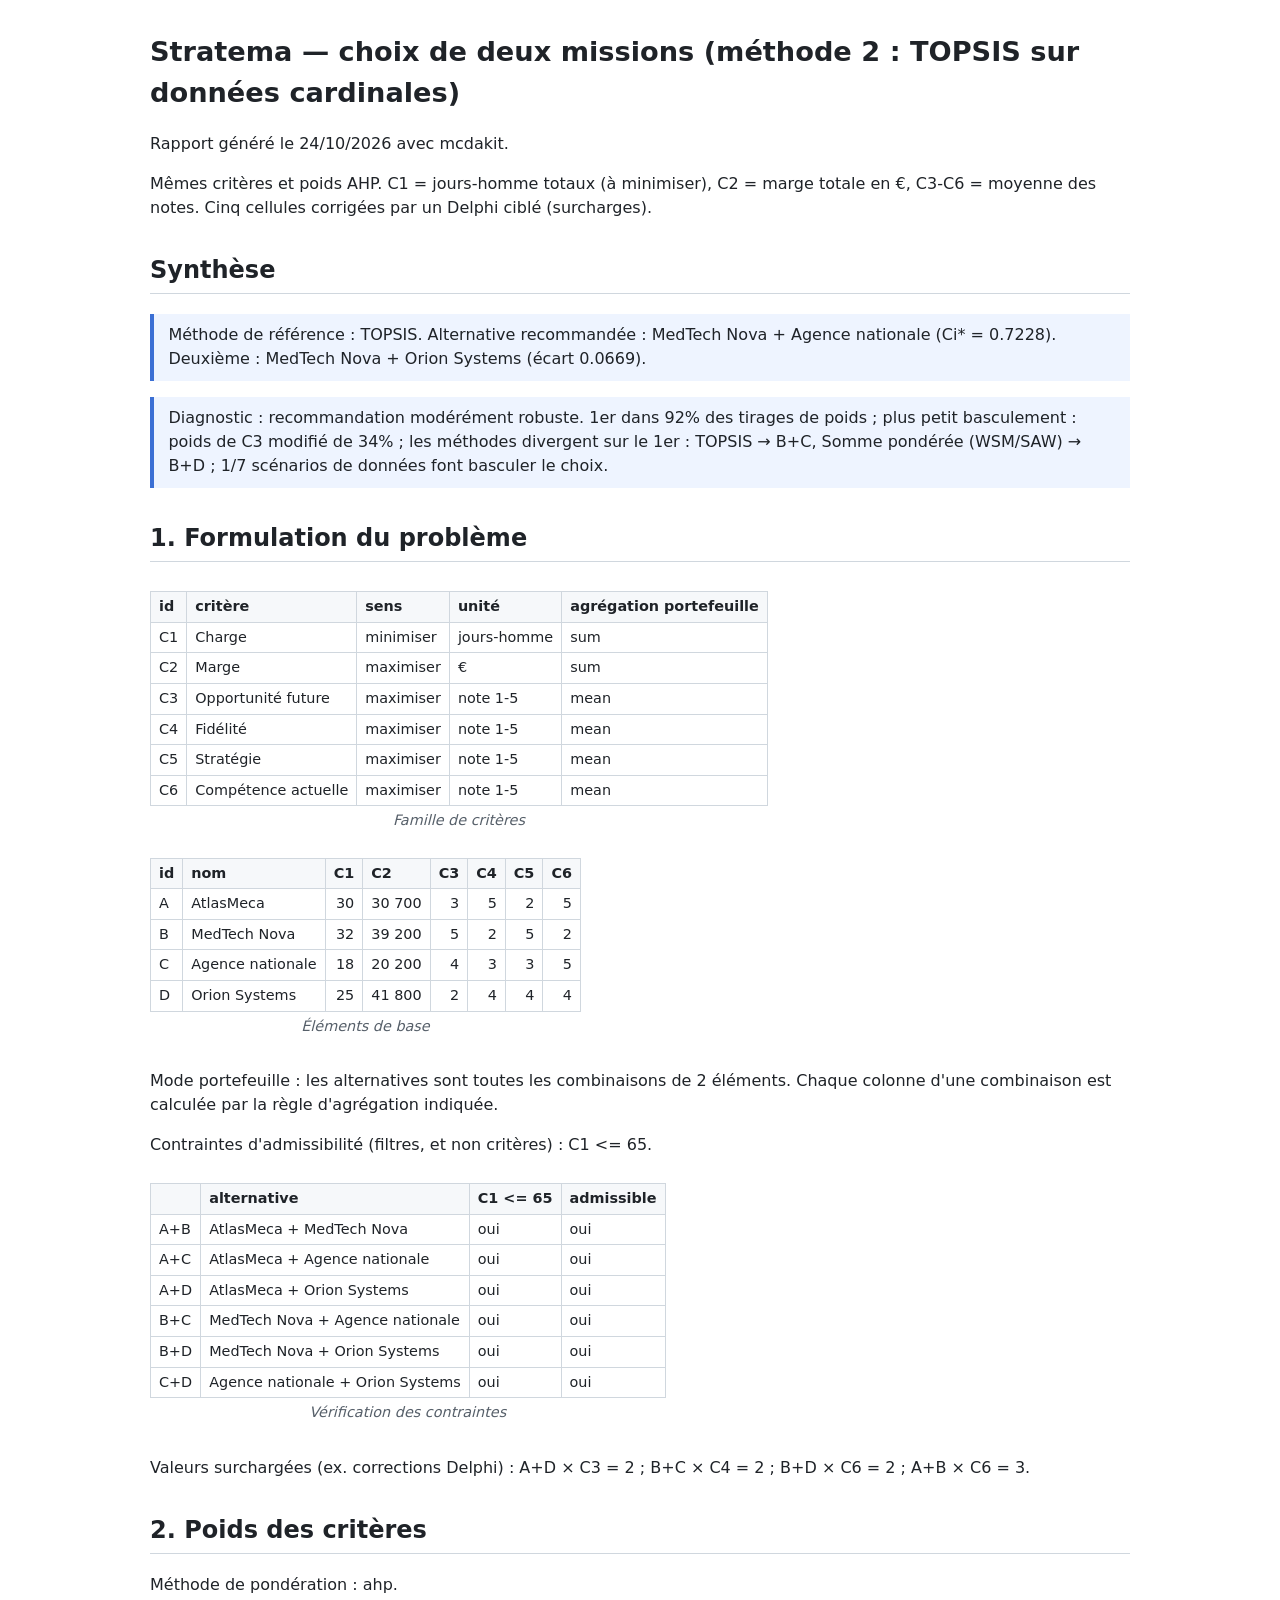
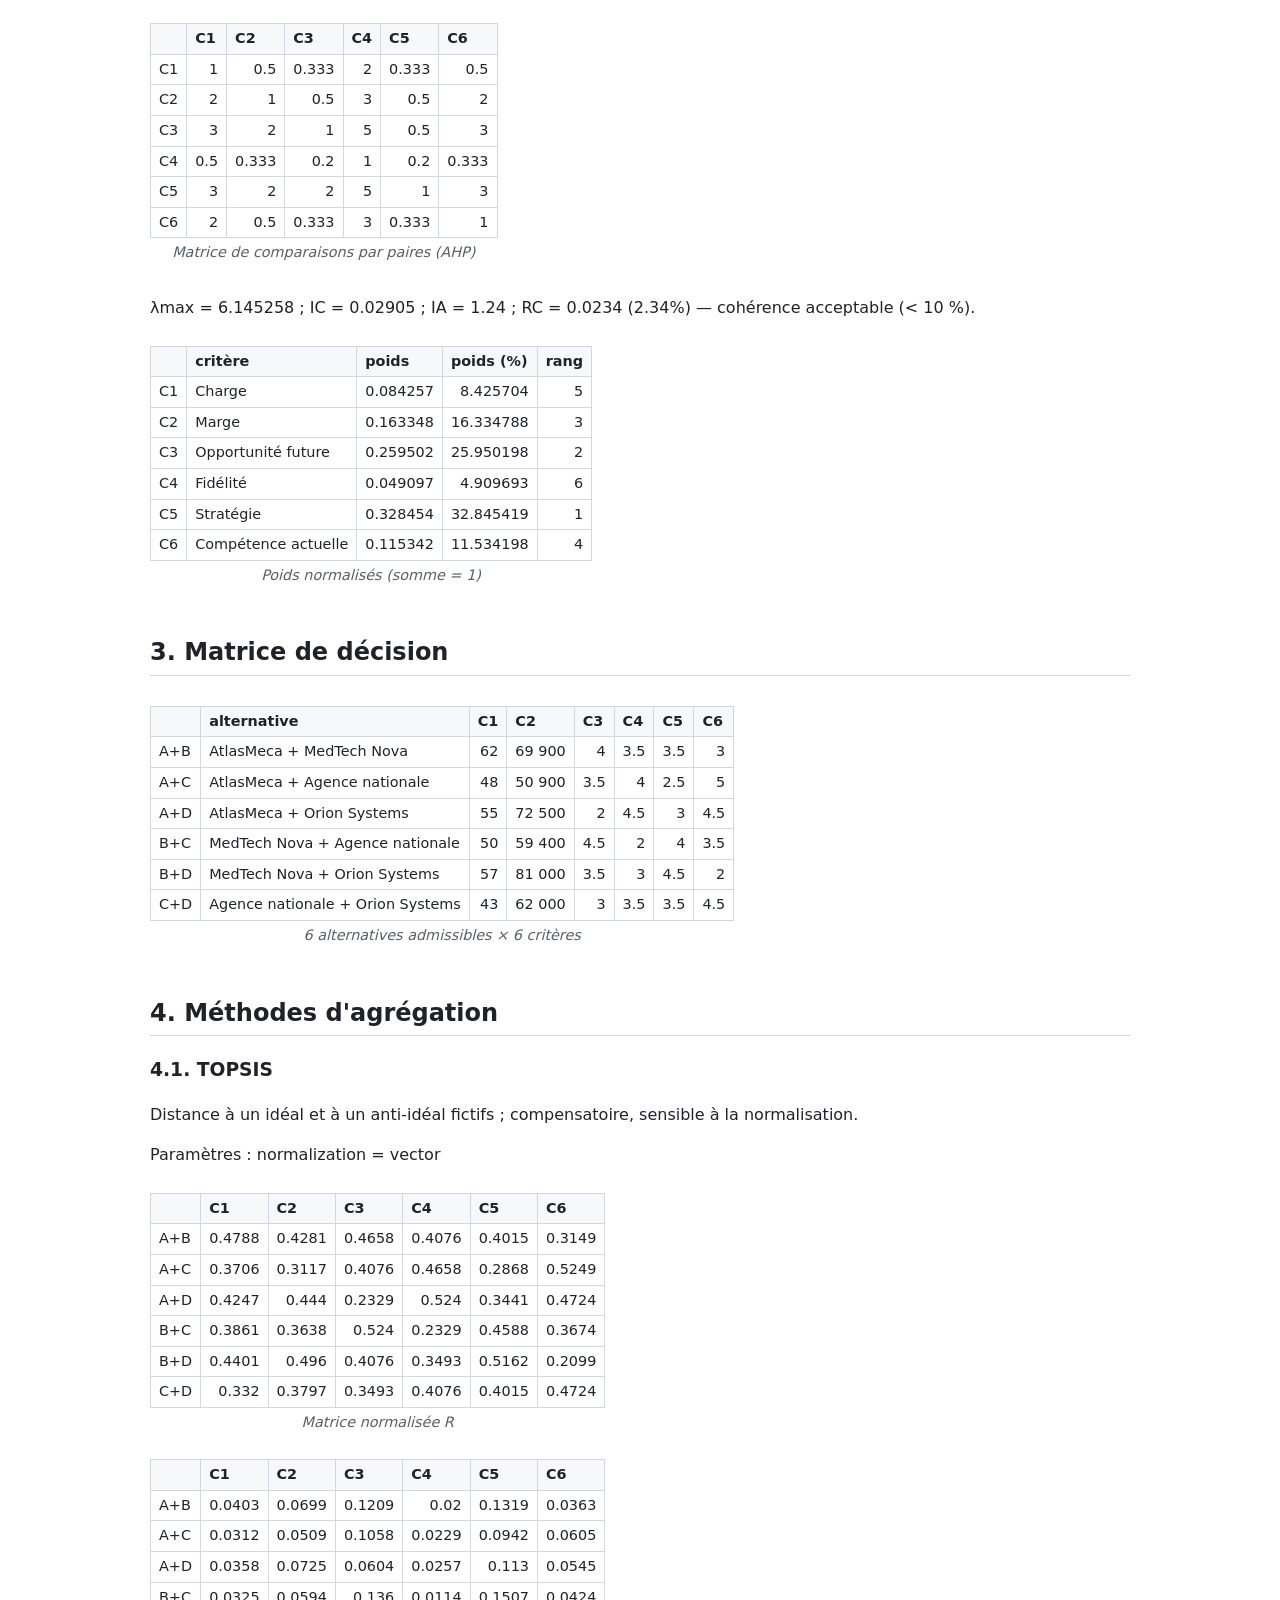
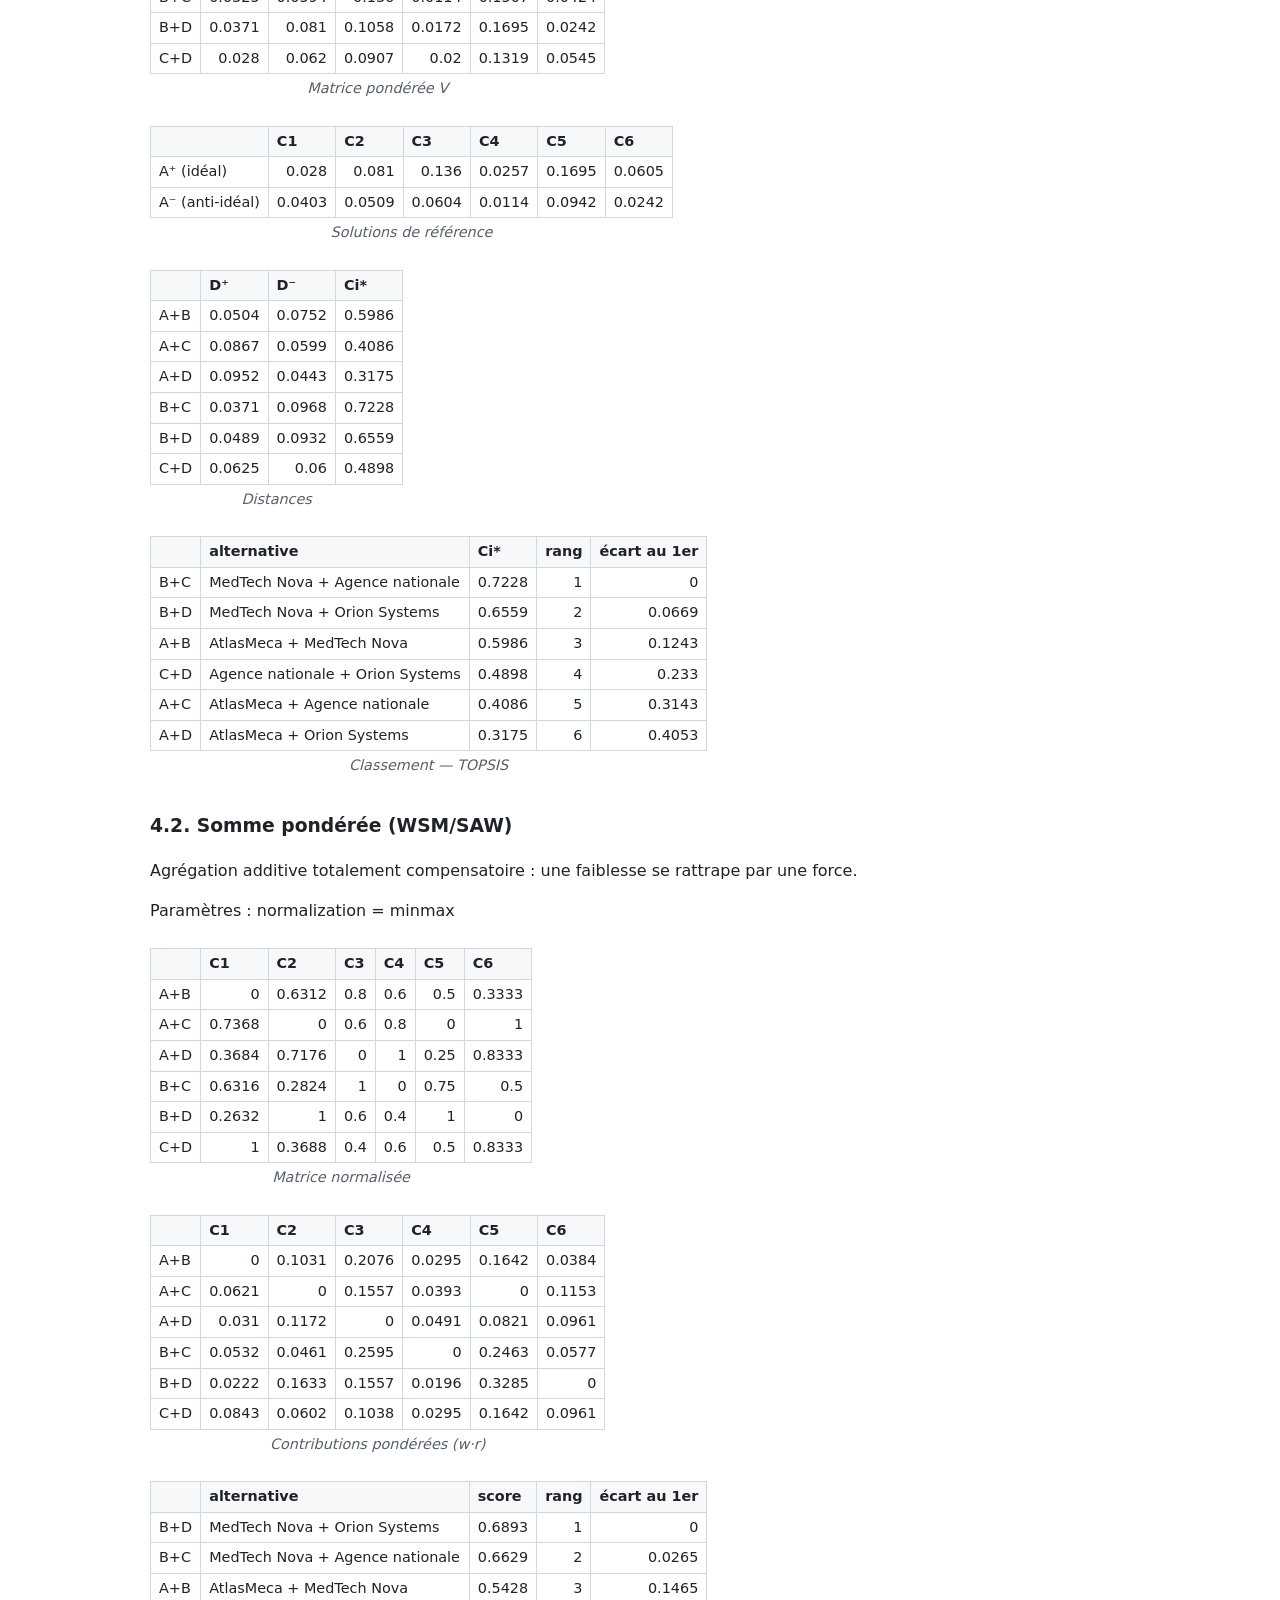
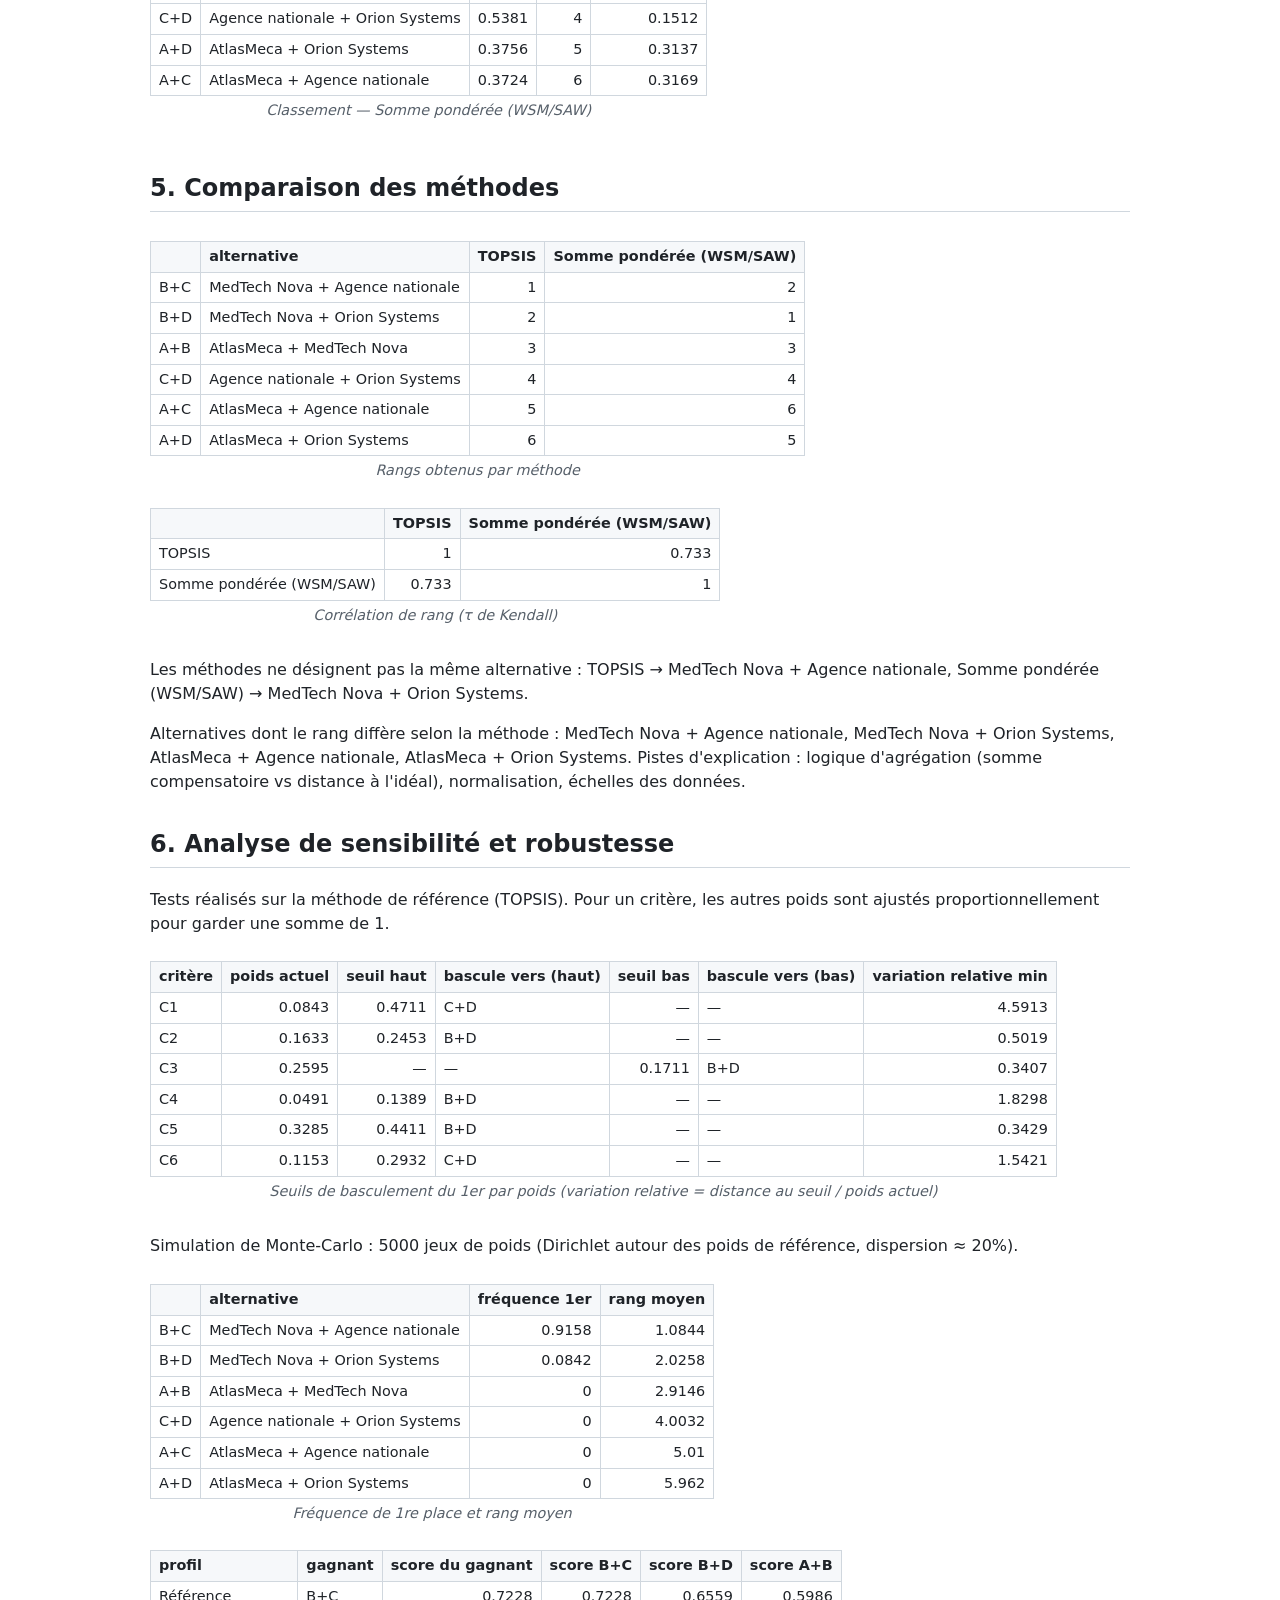
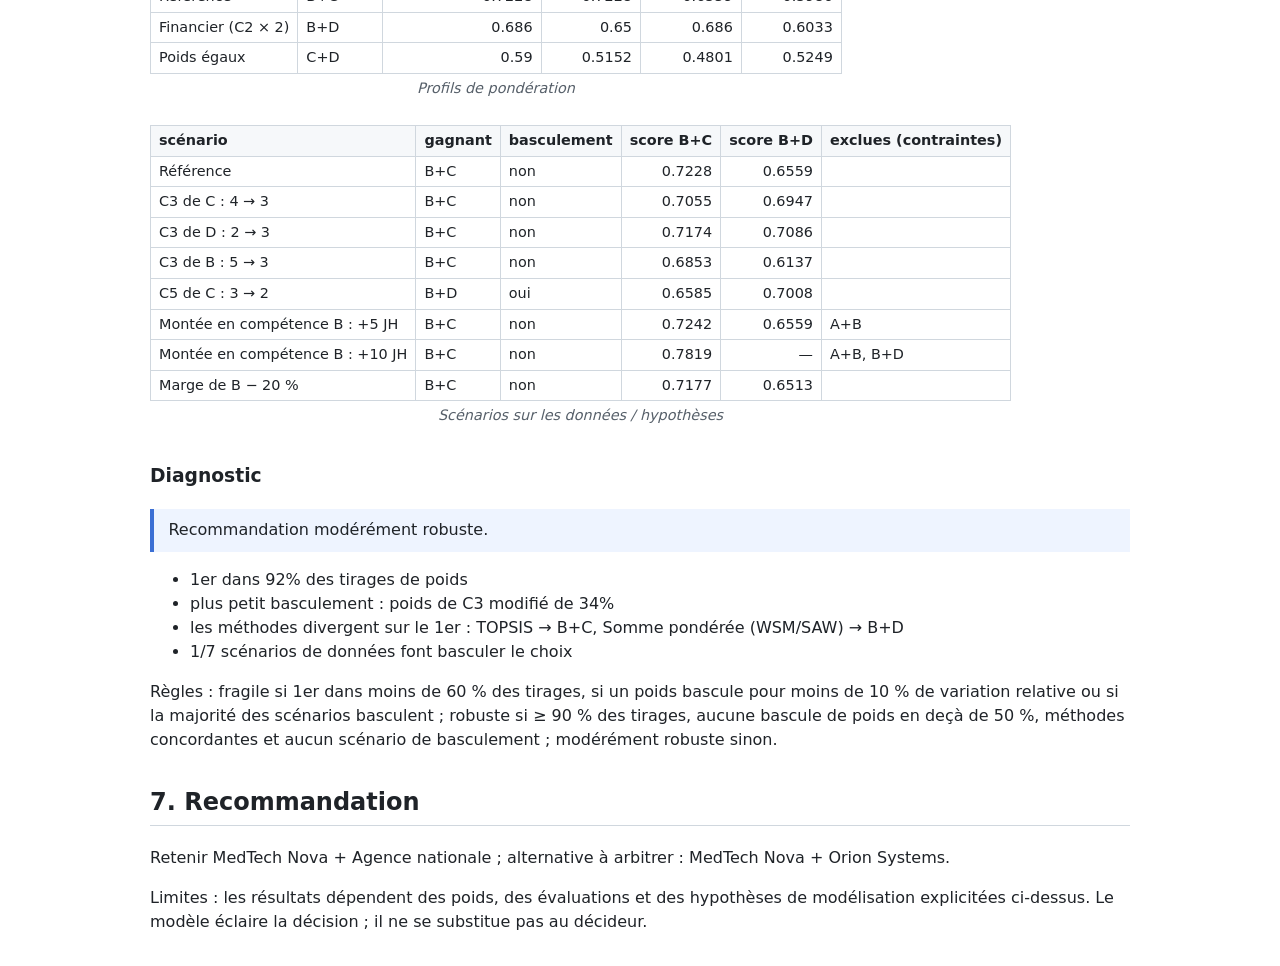
==== commit 626b0443: "Recentrage sur le projet Stratema : retrait du produit pondéré et des cas hors Stratema - méthodes :" ====
--- a/docs/rapport_exemple_stratema.html
+++ b/docs/rapport_exemple_stratema.html
@@ -1 +1 @@
-<!doctype html><html lang='fr'><head><meta charset='utf-8'><meta name='viewport' content='width=device-width,initial-scale=1'><title>Stratema — choix de deux missions (méthode 2 : TOPSIS sur données cardinales)</title><style>body{font-family:system-ui,-apple-system,Segoe UI,sans-serif;max-width:980px;margin:2rem auto;padding:0 16px;color:#1f2328;line-height:1.5}h1{font-size:1.7rem}h2{border-bottom:1px solid #d0d7de;padding-bottom:.3rem;margin-top:2rem}.tw{overflow-x:auto}table{border-collapse:collapse;margin:.6rem 0 1rem;font-size:.9rem}th,td{border:1px solid #d0d7de;padding:4px 8px;text-align:left}th{background:#f6f8fa}td.n{text-align:right;font-variant-numeric:tabular-nums}caption{caption-side:bottom;font-style:italic;color:#57606a;padding-top:4px}.note{background:#eef4ff;border-left:4px solid #3b6fd4;padding:.6rem .9rem;margin:1rem 0}</style></head><body><h1>Stratema — choix de deux missions (méthode 2 : TOPSIS sur données cardinales)</h1><p>Rapport généré le 24/10/2026 avec mcdakit.</p><p>Mêmes critères et poids AHP. C1 = jours-homme totaux (à minimiser), C2 = marge totale en €, C3-C6 = moyenne des notes. Cinq cellules corrigées par un Delphi ciblé (surcharges).</p><h2>Synthèse</h2><div class="note">Méthode de référence : TOPSIS. Alternative recommandée : MedTech Nova + Agence nationale (Ci* = 0.7228). Deuxième : MedTech Nova + Orion Systems (écart 0.0669).</div><div class="note">Diagnostic : recommandation modérément robuste. 1er dans 92% des tirages de poids ; plus petit basculement : poids de C3 modifié de 34% ; les méthodes divergent sur le 1er : TOPSIS → B+C, Somme pondérée (WSM/SAW) → B+D ; 1/7 scénarios de données font basculer le choix.</div><h2>1. Formulation du problème</h2><div class="tw"><table><caption>Famille de critères</caption><thead><tr><th>id</th><th>critère</th><th>sens</th><th>unité</th><th>agrégation portefeuille</th></tr></thead><tbody><tr><td class="t">C1</td><td class="t">Charge</td><td class="t">minimiser</td><td class="t">jours-homme</td><td class="t">sum</td></tr><tr><td class="t">C2</td><td class="t">Marge</td><td class="t">maximiser</td><td class="t">€</td><td class="t">sum</td></tr><tr><td class="t">C3</td><td class="t">Opportunité future</td><td class="t">maximiser</td><td class="t">note 1-5</td><td class="t">mean</td></tr><tr><td class="t">C4</td><td class="t">Fidélité</td><td class="t">maximiser</td><td class="t">note 1-5</td><td class="t">mean</td></tr><tr><td class="t">C5</td><td class="t">Stratégie</td><td class="t">maximiser</td><td class="t">note 1-5</td><td class="t">mean</td></tr><tr><td class="t">C6</td><td class="t">Compétence actuelle</td><td class="t">maximiser</td><td class="t">note 1-5</td><td class="t">mean</td></tr></tbody></table></div><div class="tw"><table><caption>Éléments de base</caption><thead><tr><th>id</th><th>nom</th><th>C1</th><th>C2</th><th>C3</th><th>C4</th><th>C5</th><th>C6</th></tr></thead><tbody><tr><td class="t">A</td><td class="t">AtlasMeca</td><td class="n">30</td><td class="n">30 700</td><td class="n">3</td><td class="n">5</td><td class="n">2</td><td class="n">5</td></tr><tr><td class="t">B</td><td class="t">MedTech Nova</td><td class="n">32</td><td class="n">39 200</td><td class="n">5</td><td class="n">2</td><td class="n">5</td><td class="n">2</td></tr><tr><td class="t">C</td><td class="t">Agence nationale</td><td class="n">18</td><td class="n">20 200</td><td class="n">4</td><td class="n">3</td><td class="n">3</td><td class="n">5</td></tr><tr><td class="t">D</td><td class="t">Orion Systems</td><td class="n">25</td><td class="n">41 800</td><td class="n">2</td><td class="n">4</td><td class="n">4</td><td class="n">4</td></tr></tbody></table></div><p>Mode portefeuille : les alternatives sont toutes les combinaisons de 2 éléments. Chaque colonne d&#x27;une combinaison est calculée par la règle d&#x27;agrégation indiquée.</p><p>Contraintes d&#x27;admissibilité (filtres, et non critères) : C1 &lt;= 65.</p><div class="tw"><table><caption>Vérification des contraintes</caption><thead><tr><th></th><th>alternative</th><th>C1 &lt;= 65</th><th>admissible</th></tr></thead><tbody><tr><td class="t">A+B</td><td class="t">AtlasMeca + MedTech Nova</td><td class="t">oui</td><td class="t">oui</td></tr><tr><td class="t">A+C</td><td class="t">AtlasMeca + Agence nationale</td><td class="t">oui</td><td class="t">oui</td></tr><tr><td class="t">A+D</td><td class="t">AtlasMeca + Orion Systems</td><td class="t">oui</td><td class="t">oui</td></tr><tr><td class="t">B+C</td><td class="t">MedTech Nova + Agence nationale</td><td class="t">oui</td><td class="t">oui</td></tr><tr><td class="t">B+D</td><td class="t">MedTech Nova + Orion Systems</td><td class="t">oui</td><td class="t">oui</td></tr><tr><td class="t">C+D</td><td class="t">Agence nationale + Orion Systems</td><td class="t">oui</td><td class="t">oui</td></tr></tbody></table></div><p>Valeurs surchargées (ex. corrections Delphi) : A+D × C3 = 2 ; B+C × C4 = 2 ; B+D × C6 = 2 ; A+B × C6 = 3.</p><h2>2. Poids des critères</h2><p>Méthode de pondération : ahp.</p><div class="tw"><table><caption>Matrice de comparaisons par paires (AHP)</caption><thead><tr><th></th><th>C1</th><th>C2</th><th>C3</th><th>C4</th><th>C5</th><th>C6</th></tr></thead><tbody><tr><td class="t">C1</td><td class="n">1</td><td class="n">0.5</td><td class="n">0.333</td><td class="n">2</td><td class="n">0.333</td><td class="n">0.5</td></tr><tr><td class="t">C2</td><td class="n">2</td><td class="n">1</td><td class="n">0.5</td><td class="n">3</td><td class="n">0.5</td><td class="n">2</td></tr><tr><td class="t">C3</td><td class="n">3</td><td class="n">2</td><td class="n">1</td><td class="n">5</td><td class="n">0.5</td><td class="n">3</td></tr><tr><td class="t">C4</td><td class="n">0.5</td><td class="n">0.333</td><td class="n">0.2</td><td class="n">1</td><td class="n">0.2</td><td class="n">0.333</td></tr><tr><td class="t">C5</td><td class="n">3</td><td class="n">2</td><td class="n">2</td><td class="n">5</td><td class="n">1</td><td class="n">3</td></tr><tr><td class="t">C6</td><td class="n">2</td><td class="n">0.5</td><td class="n">0.333</td><td class="n">3</td><td class="n">0.333</td><td class="n">1</td></tr></tbody></table></div><p>λmax = 6.145258 ; IC = 0.02905 ; IA = 1.24 ; RC = 0.0234 (2.34%) — cohérence acceptable (&lt; 10 %).</p><div class="tw"><table><caption>Poids normalisés (somme = 1)</caption><thead><tr><th></th><th>critère</th><th>poids</th><th>poids (%)</th><th>rang</th></tr></thead><tbody><tr><td class="t">C1</td><td class="t">Charge</td><td class="n">0.084257</td><td class="n">8.425704</td><td class="n">5</td></tr><tr><td class="t">C2</td><td class="t">Marge</td><td class="n">0.163348</td><td class="n">16.334788</td><td class="n">3</td></tr><tr><td class="t">C3</td><td class="t">Opportunité future</td><td class="n">0.259502</td><td class="n">25.950198</td><td class="n">2</td></tr><tr><td class="t">C4</td><td class="t">Fidélité</td><td class="n">0.049097</td><td class="n">4.909693</td><td class="n">6</td></tr><tr><td class="t">C5</td><td class="t">Stratégie</td><td class="n">0.328454</td><td class="n">32.845419</td><td class="n">1</td></tr><tr><td class="t">C6</td><td class="t">Compétence actuelle</td><td class="n">0.115342</td><td class="n">11.534198</td><td class="n">4</td></tr></tbody></table></div><h2>3. Matrice de décision</h2><div class="tw"><table><caption>6 alternatives admissibles × 6 critères</caption><thead><tr><th></th><th>alternative</th><th>C1</th><th>C2</th><th>C3</th><th>C4</th><th>C5</th><th>C6</th></tr></thead><tbody><tr><td class="t">A+B</td><td class="t">AtlasMeca + MedTech Nova</td><td class="n">62</td><td class="n">69 900</td><td class="n">4</td><td class="n">3.5</td><td class="n">3.5</td><td class="n">3</td></tr><tr><td class="t">A+C</td><td class="t">AtlasMeca + Agence nationale</td><td class="n">48</td><td class="n">50 900</td><td class="n">3.5</td><td class="n">4</td><td class="n">2.5</td><td class="n">5</td></tr><tr><td class="t">A+D</td><td class="t">AtlasMeca + Orion Systems</td><td class="n">55</td><td class="n">72 500</td><td class="n">2</td><td class="n">4.5</td><td class="n">3</td><td class="n">4.5</td></tr><tr><td class="t">B+C</td><td class="t">MedTech Nova + Agence nationale</td><td class="n">50</td><td class="n">59 400</td><td class="n">4.5</td><td class="n">2</td><td class="n">4</td><td class="n">3.5</td></tr><tr><td class="t">B+D</td><td class="t">MedTech Nova + Orion Systems</td><td class="n">57</td><td class="n">81 000</td><td class="n">3.5</td><td class="n">3</td><td class="n">4.5</td><td class="n">2</td></tr><tr><td class="t">C+D</td><td class="t">Agence nationale + Orion Systems</td><td class="n">43</td><td class="n">62 000</td><td class="n">3</td><td class="n">3.5</td><td class="n">3.5</td><td class="n">4.5</td></tr></tbody></table></div><h2>4. Méthodes d&#x27;agrégation</h2><h3>4.1. TOPSIS</h3><p>Distance à un idéal et à un anti-idéal fictifs ; compensatoire, sensible à la normalisation.</p><p>Paramètres : normalization = vector</p><div class="tw"><table><caption>Matrice normalisée R</caption><thead><tr><th></th><th>C1</th><th>C2</th><th>C3</th><th>C4</th><th>C5</th><th>C6</th></tr></thead><tbody><tr><td class="t">A+B</td><td class="n">0.4788</td><td class="n">0.4281</td><td class="n">0.4658</td><td class="n">0.4076</td><td class="n">0.4015</td><td class="n">0.3149</td></tr><tr><td class="t">A+C</td><td class="n">0.3706</td><td class="n">0.3117</td><td class="n">0.4076</td><td class="n">0.4658</td><td class="n">0.2868</td><td class="n">0.5249</td></tr><tr><td class="t">A+D</td><td class="n">0.4247</td><td class="n">0.444</td><td class="n">0.2329</td><td class="n">0.524</td><td class="n">0.3441</td><td class="n">0.4724</td></tr><tr><td class="t">B+C</td><td class="n">0.3861</td><td class="n">0.3638</td><td class="n">0.524</td><td class="n">0.2329</td><td class="n">0.4588</td><td class="n">0.3674</td></tr><tr><td class="t">B+D</td><td class="n">0.4401</td><td class="n">0.496</td><td class="n">0.4076</td><td class="n">0.3493</td><td class="n">0.5162</td><td class="n">0.2099</td></tr><tr><td class="t">C+D</td><td class="n">0.332</td><td class="n">0.3797</td><td class="n">0.3493</td><td class="n">0.4076</td><td class="n">0.4015</td><td class="n">0.4724</td></tr></tbody></table></div><div class="tw"><table><caption>Matrice pondérée V</caption><thead><tr><th></th><th>C1</th><th>C2</th><th>C3</th><th>C4</th><th>C5</th><th>C6</th></tr></thead><tbody><tr><td class="t">A+B</td><td class="n">0.0403</td><td class="n">0.0699</td><td class="n">0.1209</td><td class="n">0.02</td><td class="n">0.1319</td><td class="n">0.0363</td></tr><tr><td class="t">A+C</td><td class="n">0.0312</td><td class="n">0.0509</td><td class="n">0.1058</td><td class="n">0.0229</td><td class="n">0.0942</td><td class="n">0.0605</td></tr><tr><td class="t">A+D</td><td class="n">0.0358</td><td class="n">0.0725</td><td class="n">0.0604</td><td class="n">0.0257</td><td class="n">0.113</td><td class="n">0.0545</td></tr><tr><td class="t">B+C</td><td class="n">0.0325</td><td class="n">0.0594</td><td class="n">0.136</td><td class="n">0.0114</td><td class="n">0.1507</td><td class="n">0.0424</td></tr><tr><td class="t">B+D</td><td class="n">0.0371</td><td class="n">0.081</td><td class="n">0.1058</td><td class="n">0.0172</td><td class="n">0.1695</td><td class="n">0.0242</td></tr><tr><td class="t">C+D</td><td class="n">0.028</td><td class="n">0.062</td><td class="n">0.0907</td><td class="n">0.02</td><td class="n">0.1319</td><td class="n">0.0545</td></tr></tbody></table></div><div class="tw"><table><caption>Solutions de référence</caption><thead><tr><th></th><th>C1</th><th>C2</th><th>C3</th><th>C4</th><th>C5</th><th>C6</th></tr></thead><tbody><tr><td class="t">A⁺ (idéal)</td><td class="n">0.028</td><td class="n">0.081</td><td class="n">0.136</td><td class="n">0.0257</td><td class="n">0.1695</td><td class="n">0.0605</td></tr><tr><td class="t">A⁻ (anti-idéal)</td><td class="n">0.0403</td><td class="n">0.0509</td><td class="n">0.0604</td><td class="n">0.0114</td><td class="n">0.0942</td><td class="n">0.0242</td></tr></tbody></table></div><div class="tw"><table><caption>Distances</caption><thead><tr><th></th><th>D⁺</th><th>D⁻</th><th>Ci*</th></tr></thead><tbody><tr><td class="t">A+B</td><td class="n">0.0504</td><td class="n">0.0752</td><td class="n">0.5986</td></tr><tr><td class="t">A+C</td><td class="n">0.0867</td><td class="n">0.0599</td><td class="n">0.4086</td></tr><tr><td class="t">A+D</td><td class="n">0.0952</td><td class="n">0.0443</td><td class="n">0.3175</td></tr><tr><td class="t">B+C</td><td class="n">0.0371</td><td class="n">0.0968</td><td class="n">0.7228</td></tr><tr><td class="t">B+D</td><td class="n">0.0489</td><td class="n">0.0932</td><td class="n">0.6559</td></tr><tr><td class="t">C+D</td><td class="n">0.0625</td><td class="n">0.06</td><td class="n">0.4898</td></tr></tbody></table></div><div class="tw"><table><caption>Classement — TOPSIS</caption><thead><tr><th></th><th>alternative</th><th>Ci*</th><th>rang</th><th>écart au 1er</th></tr></thead><tbody><tr><td class="t">B+C</td><td class="t">MedTech Nova + Agence nationale</td><td class="n">0.7228</td><td class="n">1</td><td class="n">0</td></tr><tr><td class="t">B+D</td><td class="t">MedTech Nova + Orion Systems</td><td class="n">0.6559</td><td class="n">2</td><td class="n">0.0669</td></tr><tr><td class="t">A+B</td><td class="t">AtlasMeca + MedTech Nova</td><td class="n">0.5986</td><td class="n">3</td><td class="n">0.1243</td></tr><tr><td class="t">C+D</td><td class="t">Agence nationale + Orion Systems</td><td class="n">0.4898</td><td class="n">4</td><td class="n">0.233</td></tr><tr><td class="t">A+C</td><td class="t">AtlasMeca + Agence nationale</td><td class="n">0.4086</td><td class="n">5</td><td class="n">0.3143</td></tr><tr><td class="t">A+D</td><td class="t">AtlasMeca + Orion Systems</td><td class="n">0.3175</td><td class="n">6</td><td class="n">0.4053</td></tr></tbody></table></div><h3>4.2. Somme pondérée (WSM/SAW)</h3><p>Agrégation additive totalement compensatoire : une faiblesse se rattrape par une force.</p><p>Paramètres : normalization = minmax</p><div class="tw"><table><caption>Matrice normalisée</caption><thead><tr><th></th><th>C1</th><th>C2</th><th>C3</th><th>C4</th><th>C5</th><th>C6</th></tr></thead><tbody><tr><td class="t">A+B</td><td class="n">0</td><td class="n">0.6312</td><td class="n">0.8</td><td class="n">0.6</td><td class="n">0.5</td><td class="n">0.3333</td></tr><tr><td class="t">A+C</td><td class="n">0.7368</td><td class="n">0</td><td class="n">0.6</td><td class="n">0.8</td><td class="n">0</td><td class="n">1</td></tr><tr><td class="t">A+D</td><td class="n">0.3684</td><td class="n">0.7176</td><td class="n">0</td><td class="n">1</td><td class="n">0.25</td><td class="n">0.8333</td></tr><tr><td class="t">B+C</td><td class="n">0.6316</td><td class="n">0.2824</td><td class="n">1</td><td class="n">0</td><td class="n">0.75</td><td class="n">0.5</td></tr><tr><td class="t">B+D</td><td class="n">0.2632</td><td class="n">1</td><td class="n">0.6</td><td class="n">0.4</td><td class="n">1</td><td class="n">0</td></tr><tr><td class="t">C+D</td><td class="n">1</td><td class="n">0.3688</td><td class="n">0.4</td><td class="n">0.6</td><td class="n">0.5</td><td class="n">0.8333</td></tr></tbody></table></div><div class="tw"><table><caption>Contributions pondérées (w·r)</caption><thead><tr><th></th><th>C1</th><th>C2</th><th>C3</th><th>C4</th><th>C5</th><th>C6</th></tr></thead><tbody><tr><td class="t">A+B</td><td class="n">0</td><td class="n">0.1031</td><td class="n">0.2076</td><td class="n">0.0295</td><td class="n">0.1642</td><td class="n">0.0384</td></tr><tr><td class="t">A+C</td><td class="n">0.0621</td><td class="n">0</td><td class="n">0.1557</td><td class="n">0.0393</td><td class="n">0</td><td class="n">0.1153</td></tr><tr><td class="t">A+D</td><td class="n">0.031</td><td class="n">0.1172</td><td class="n">0</td><td class="n">0.0491</td><td class="n">0.0821</td><td class="n">0.0961</td></tr><tr><td class="t">B+C</td><td class="n">0.0532</td><td class="n">0.0461</td><td class="n">0.2595</td><td class="n">0</td><td class="n">0.2463</td><td class="n">0.0577</td></tr><tr><td class="t">B+D</td><td class="n">0.0222</td><td class="n">0.1633</td><td class="n">0.1557</td><td class="n">0.0196</td><td class="n">0.3285</td><td class="n">0</td></tr><tr><td class="t">C+D</td><td class="n">0.0843</td><td class="n">0.0602</td><td class="n">0.1038</td><td class="n">0.0295</td><td class="n">0.1642</td><td class="n">0.0961</td></tr></tbody></table></div><div class="tw"><table><caption>Classement — Somme pondérée (WSM/SAW)</caption><thead><tr><th></th><th>alternative</th><th>score</th><th>rang</th><th>écart au 1er</th></tr></thead><tbody><tr><td class="t">B+D</td><td class="t">MedTech Nova + Orion Systems</td><td class="n">0.6893</td><td class="n">1</td><td class="n">0</td></tr><tr><td class="t">B+C</td><td class="t">MedTech Nova + Agence nationale</td><td class="n">0.6629</td><td class="n">2</td><td class="n">0.0265</td></tr><tr><td class="t">A+B</td><td class="t">AtlasMeca + MedTech Nova</td><td class="n">0.5428</td><td class="n">3</td><td class="n">0.1465</td></tr><tr><td class="t">C+D</td><td class="t">Agence nationale + Orion Systems</td><td class="n">0.5381</td><td class="n">4</td><td class="n">0.1512</td></tr><tr><td class="t">A+D</td><td class="t">AtlasMeca + Orion Systems</td><td class="n">0.3756</td><td class="n">5</td><td class="n">0.3137</td></tr><tr><td class="t">A+C</td><td class="t">AtlasMeca + Agence nationale</td><td class="n">0.3724</td><td class="n">6</td><td class="n">0.3169</td></tr></tbody></table></div><h2>5. Comparaison des méthodes</h2><div class="tw"><table><caption>Rangs obtenus par méthode</caption><thead><tr><th></th><th>alternative</th><th>TOPSIS</th><th>Somme pondérée (WSM/SAW)</th></tr></thead><tbody><tr><td class="t">B+C</td><td class="t">MedTech Nova + Agence nationale</td><td class="n">1</td><td class="n">2</td></tr><tr><td class="t">B+D</td><td class="t">MedTech Nova + Orion Systems</td><td class="n">2</td><td class="n">1</td></tr><tr><td class="t">A+B</td><td class="t">AtlasMeca + MedTech Nova</td><td class="n">3</td><td class="n">3</td></tr><tr><td class="t">C+D</td><td class="t">Agence nationale + Orion Systems</td><td class="n">4</td><td class="n">4</td></tr><tr><td class="t">A+C</td><td class="t">AtlasMeca + Agence nationale</td><td class="n">5</td><td class="n">6</td></tr><tr><td class="t">A+D</td><td class="t">AtlasMeca + Orion Systems</td><td class="n">6</td><td class="n">5</td></tr></tbody></table></div><div class="tw"><table><caption>Corrélation de rang (τ de Kendall)</caption><thead><tr><th></th><th>TOPSIS</th><th>Somme pondérée (WSM/SAW)</th></tr></thead><tbody><tr><td class="t">TOPSIS</td><td class="n">1</td><td class="n">0.733</td></tr><tr><td class="t">Somme pondérée (WSM/SAW)</td><td class="n">0.733</td><td class="n">1</td></tr></tbody></table></div><p>Les méthodes ne désignent pas la même alternative : TOPSIS → MedTech Nova + Agence nationale, Somme pondérée (WSM/SAW) → MedTech Nova + Orion Systems.</p><p>Alternatives dont le rang diffère selon la méthode : MedTech Nova + Agence nationale, MedTech Nova + Orion Systems, AtlasMeca + Agence nationale, AtlasMeca + Orion Systems. Pistes d&#x27;explication : logique de compensation (additive, multiplicative, distance à l&#x27;idéal), normalisation, échelles des données.</p><h2>6. Analyse de sensibilité et robustesse</h2><p>Tests réalisés sur la méthode de référence (TOPSIS). Pour un critère, les autres poids sont ajustés proportionnellement pour garder une somme de 1.</p><div class="tw"><table><caption>Seuils de basculement du 1er par poids (variation relative = distance au seuil / poids actuel)</caption><thead><tr><th>critère</th><th>poids actuel</th><th>seuil haut</th><th>bascule vers (haut)</th><th>seuil bas</th><th>bascule vers (bas)</th><th>variation relative min</th></tr></thead><tbody><tr><td class="t">C1</td><td class="n">0.0843</td><td class="n">0.4711</td><td class="t">C+D</td><td class="n">—</td><td class="t">—</td><td class="n">4.5913</td></tr><tr><td class="t">C2</td><td class="n">0.1633</td><td class="n">0.2453</td><td class="t">B+D</td><td class="n">—</td><td class="t">—</td><td class="n">0.5019</td></tr><tr><td class="t">C3</td><td class="n">0.2595</td><td class="n">—</td><td class="t">—</td><td class="n">0.1711</td><td class="t">B+D</td><td class="n">0.3407</td></tr><tr><td class="t">C4</td><td class="n">0.0491</td><td class="n">0.1389</td><td class="t">B+D</td><td class="n">—</td><td class="t">—</td><td class="n">1.8298</td></tr><tr><td class="t">C5</td><td class="n">0.3285</td><td class="n">0.4411</td><td class="t">B+D</td><td class="n">—</td><td class="t">—</td><td class="n">0.3429</td></tr><tr><td class="t">C6</td><td class="n">0.1153</td><td class="n">0.2932</td><td class="t">C+D</td><td class="n">—</td><td class="t">—</td><td class="n">1.5421</td></tr></tbody></table></div><p>Simulation de Monte-Carlo : 5000 jeux de poids (Dirichlet autour des poids de référence, dispersion ≈ 20%).</p><div class="tw"><table><caption>Fréquence de 1re place et rang moyen</caption><thead><tr><th></th><th>alternative</th><th>fréquence 1er</th><th>rang moyen</th></tr></thead><tbody><tr><td class="t">B+C</td><td class="t">MedTech Nova + Agence nationale</td><td class="n">0.9158</td><td class="n">1.0844</td></tr><tr><td class="t">B+D</td><td class="t">MedTech Nova + Orion Systems</td><td class="n">0.0842</td><td class="n">2.0258</td></tr><tr><td class="t">A+B</td><td class="t">AtlasMeca + MedTech Nova</td><td class="n">0</td><td class="n">2.9146</td></tr><tr><td class="t">C+D</td><td class="t">Agence nationale + Orion Systems</td><td class="n">0</td><td class="n">4.0032</td></tr><tr><td class="t">A+C</td><td class="t">AtlasMeca + Agence nationale</td><td class="n">0</td><td class="n">5.01</td></tr><tr><td class="t">A+D</td><td class="t">AtlasMeca + Orion Systems</td><td class="n">0</td><td class="n">5.962</td></tr></tbody></table></div><div class="tw"><table><caption>Profils de pondération</caption><thead><tr><th>profil</th><th>gagnant</th><th>score du gagnant</th><th>score B+C</th><th>score B+D</th><th>score A+B</th></tr></thead><tbody><tr><td class="t">Référence</td><td class="t">B+C</td><td class="n">0.7228</td><td class="n">0.7228</td><td class="n">0.6559</td><td class="n">0.5986</td></tr><tr><td class="t">Financier (C2 × 2)</td><td class="t">B+D</td><td class="n">0.686</td><td class="n">0.65</td><td class="n">0.686</td><td class="n">0.6033</td></tr><tr><td class="t">Poids égaux</td><td class="t">C+D</td><td class="n">0.59</td><td class="n">0.5152</td><td class="n">0.4801</td><td class="n">0.5249</td></tr></tbody></table></div><div class="tw"><table><caption>Scénarios sur les données / hypothèses</caption><thead><tr><th>scénario</th><th>gagnant</th><th>basculement</th><th>score B+C</th><th>score B+D</th><th>exclues (contraintes)</th></tr></thead><tbody><tr><td class="t">Référence</td><td class="t">B+C</td><td class="t">non</td><td class="n">0.7228</td><td class="n">0.6559</td><td class="t"></td></tr><tr><td class="t">C3 de C : 4 → 3</td><td class="t">B+C</td><td class="t">non</td><td class="n">0.7055</td><td class="n">0.6947</td><td class="t"></td></tr><tr><td class="t">C3 de D : 2 → 3</td><td class="t">B+C</td><td class="t">non</td><td class="n">0.7174</td><td class="n">0.7086</td><td class="t"></td></tr><tr><td class="t">C3 de B : 5 → 3</td><td class="t">B+C</td><td class="t">non</td><td class="n">0.6853</td><td class="n">0.6137</td><td class="t"></td></tr><tr><td class="t">C5 de C : 3 → 2</td><td class="t">B+D</td><td class="t">oui</td><td class="n">0.6585</td><td class="n">0.7008</td><td class="t"></td></tr><tr><td class="t">Montée en compétence B : +5 JH</td><td class="t">B+C</td><td class="t">non</td><td class="n">0.7242</td><td class="n">0.6559</td><td class="t">A+B</td></tr><tr><td class="t">Montée en compétence B : +10 JH</td><td class="t">B+C</td><td class="t">non</td><td class="n">0.7819</td><td class="n">—</td><td class="t">A+B, B+D</td></tr><tr><td class="t">Marge de B − 20 %</td><td class="t">B+C</td><td class="t">non</td><td class="n">0.7177</td><td class="n">0.6513</td><td class="t"></td></tr></tbody></table></div><h3>Diagnostic</h3><div class="note">Recommandation modérément robuste.</div><ul><li>1er dans 92% des tirages de poids</li><li>plus petit basculement : poids de C3 modifié de 34%</li><li>les méthodes divergent sur le 1er : TOPSIS → B+C, Somme pondérée (WSM/SAW) → B+D</li><li>1/7 scénarios de données font basculer le choix</li></ul><p>Règles : fragile si 1er dans moins de 60 % des tirages, si un poids bascule pour moins de 10 % de variation relative ou si la majorité des scénarios basculent ; robuste si ≥ 90 % des tirages, aucune bascule de poids en deçà de 50 %, méthodes concordantes et aucun scénario de basculement ; modérément robuste sinon.</p><h2>7. Recommandation</h2><p>Retenir MedTech Nova + Agence nationale ; alternative à arbitrer : MedTech Nova + Orion Systems.</p><p>Limites : les résultats dépendent des poids, des évaluations et des hypothèses de modélisation explicitées ci-dessus. Le modèle éclaire la décision ; il ne se substitue pas au décideur.</p></body></html>+<!doctype html><html lang='fr'><head><meta charset='utf-8'><meta name='viewport' content='width=device-width,initial-scale=1'><title>Stratema — choix de deux missions (méthode 2 : TOPSIS sur données cardinales)</title><style>body{font-family:system-ui,-apple-system,Segoe UI,sans-serif;max-width:980px;margin:2rem auto;padding:0 16px;color:#1f2328;line-height:1.5}h1{font-size:1.7rem}h2{border-bottom:1px solid #d0d7de;padding-bottom:.3rem;margin-top:2rem}.tw{overflow-x:auto}table{border-collapse:collapse;margin:.6rem 0 1rem;font-size:.9rem}th,td{border:1px solid #d0d7de;padding:4px 8px;text-align:left}th{background:#f6f8fa}td.n{text-align:right;font-variant-numeric:tabular-nums}caption{caption-side:bottom;font-style:italic;color:#57606a;padding-top:4px}.note{background:#eef4ff;border-left:4px solid #3b6fd4;padding:.6rem .9rem;margin:1rem 0}</style></head><body><h1>Stratema — choix de deux missions (méthode 2 : TOPSIS sur données cardinales)</h1><p>Rapport généré le 24/10/2026 avec mcdakit.</p><p>Mêmes critères et poids AHP. C1 = jours-homme totaux (à minimiser), C2 = marge totale en €, C3-C6 = moyenne des notes. Cinq cellules corrigées par un Delphi ciblé (surcharges).</p><h2>Synthèse</h2><div class="note">Méthode de référence : TOPSIS. Alternative recommandée : MedTech Nova + Agence nationale (Ci* = 0.7228). Deuxième : MedTech Nova + Orion Systems (écart 0.0669).</div><div class="note">Diagnostic : recommandation modérément robuste. 1er dans 92% des tirages de poids ; plus petit basculement : poids de C3 modifié de 34% ; les méthodes divergent sur le 1er : TOPSIS → B+C, Somme pondérée (WSM/SAW) → B+D ; 1/7 scénarios de données font basculer le choix.</div><h2>1. Formulation du problème</h2><div class="tw"><table><caption>Famille de critères</caption><thead><tr><th>id</th><th>critère</th><th>sens</th><th>unité</th><th>agrégation portefeuille</th></tr></thead><tbody><tr><td class="t">C1</td><td class="t">Charge</td><td class="t">minimiser</td><td class="t">jours-homme</td><td class="t">sum</td></tr><tr><td class="t">C2</td><td class="t">Marge</td><td class="t">maximiser</td><td class="t">€</td><td class="t">sum</td></tr><tr><td class="t">C3</td><td class="t">Opportunité future</td><td class="t">maximiser</td><td class="t">note 1-5</td><td class="t">mean</td></tr><tr><td class="t">C4</td><td class="t">Fidélité</td><td class="t">maximiser</td><td class="t">note 1-5</td><td class="t">mean</td></tr><tr><td class="t">C5</td><td class="t">Stratégie</td><td class="t">maximiser</td><td class="t">note 1-5</td><td class="t">mean</td></tr><tr><td class="t">C6</td><td class="t">Compétence actuelle</td><td class="t">maximiser</td><td class="t">note 1-5</td><td class="t">mean</td></tr></tbody></table></div><div class="tw"><table><caption>Éléments de base</caption><thead><tr><th>id</th><th>nom</th><th>C1</th><th>C2</th><th>C3</th><th>C4</th><th>C5</th><th>C6</th></tr></thead><tbody><tr><td class="t">A</td><td class="t">AtlasMeca</td><td class="n">30</td><td class="n">30 700</td><td class="n">3</td><td class="n">5</td><td class="n">2</td><td class="n">5</td></tr><tr><td class="t">B</td><td class="t">MedTech Nova</td><td class="n">32</td><td class="n">39 200</td><td class="n">5</td><td class="n">2</td><td class="n">5</td><td class="n">2</td></tr><tr><td class="t">C</td><td class="t">Agence nationale</td><td class="n">18</td><td class="n">20 200</td><td class="n">4</td><td class="n">3</td><td class="n">3</td><td class="n">5</td></tr><tr><td class="t">D</td><td class="t">Orion Systems</td><td class="n">25</td><td class="n">41 800</td><td class="n">2</td><td class="n">4</td><td class="n">4</td><td class="n">4</td></tr></tbody></table></div><p>Mode portefeuille : les alternatives sont toutes les combinaisons de 2 éléments. Chaque colonne d&#x27;une combinaison est calculée par la règle d&#x27;agrégation indiquée.</p><p>Contraintes d&#x27;admissibilité (filtres, et non critères) : C1 &lt;= 65.</p><div class="tw"><table><caption>Vérification des contraintes</caption><thead><tr><th></th><th>alternative</th><th>C1 &lt;= 65</th><th>admissible</th></tr></thead><tbody><tr><td class="t">A+B</td><td class="t">AtlasMeca + MedTech Nova</td><td class="t">oui</td><td class="t">oui</td></tr><tr><td class="t">A+C</td><td class="t">AtlasMeca + Agence nationale</td><td class="t">oui</td><td class="t">oui</td></tr><tr><td class="t">A+D</td><td class="t">AtlasMeca + Orion Systems</td><td class="t">oui</td><td class="t">oui</td></tr><tr><td class="t">B+C</td><td class="t">MedTech Nova + Agence nationale</td><td class="t">oui</td><td class="t">oui</td></tr><tr><td class="t">B+D</td><td class="t">MedTech Nova + Orion Systems</td><td class="t">oui</td><td class="t">oui</td></tr><tr><td class="t">C+D</td><td class="t">Agence nationale + Orion Systems</td><td class="t">oui</td><td class="t">oui</td></tr></tbody></table></div><p>Valeurs surchargées (ex. corrections Delphi) : A+D × C3 = 2 ; B+C × C4 = 2 ; B+D × C6 = 2 ; A+B × C6 = 3.</p><h2>2. Poids des critères</h2><p>Méthode de pondération : ahp.</p><div class="tw"><table><caption>Matrice de comparaisons par paires (AHP)</caption><thead><tr><th></th><th>C1</th><th>C2</th><th>C3</th><th>C4</th><th>C5</th><th>C6</th></tr></thead><tbody><tr><td class="t">C1</td><td class="n">1</td><td class="n">0.5</td><td class="n">0.333</td><td class="n">2</td><td class="n">0.333</td><td class="n">0.5</td></tr><tr><td class="t">C2</td><td class="n">2</td><td class="n">1</td><td class="n">0.5</td><td class="n">3</td><td class="n">0.5</td><td class="n">2</td></tr><tr><td class="t">C3</td><td class="n">3</td><td class="n">2</td><td class="n">1</td><td class="n">5</td><td class="n">0.5</td><td class="n">3</td></tr><tr><td class="t">C4</td><td class="n">0.5</td><td class="n">0.333</td><td class="n">0.2</td><td class="n">1</td><td class="n">0.2</td><td class="n">0.333</td></tr><tr><td class="t">C5</td><td class="n">3</td><td class="n">2</td><td class="n">2</td><td class="n">5</td><td class="n">1</td><td class="n">3</td></tr><tr><td class="t">C6</td><td class="n">2</td><td class="n">0.5</td><td class="n">0.333</td><td class="n">3</td><td class="n">0.333</td><td class="n">1</td></tr></tbody></table></div><p>λmax = 6.145258 ; IC = 0.02905 ; IA = 1.24 ; RC = 0.0234 (2.34%) — cohérence acceptable (&lt; 10 %).</p><div class="tw"><table><caption>Poids normalisés (somme = 1)</caption><thead><tr><th></th><th>critère</th><th>poids</th><th>poids (%)</th><th>rang</th></tr></thead><tbody><tr><td class="t">C1</td><td class="t">Charge</td><td class="n">0.084257</td><td class="n">8.425704</td><td class="n">5</td></tr><tr><td class="t">C2</td><td class="t">Marge</td><td class="n">0.163348</td><td class="n">16.334788</td><td class="n">3</td></tr><tr><td class="t">C3</td><td class="t">Opportunité future</td><td class="n">0.259502</td><td class="n">25.950198</td><td class="n">2</td></tr><tr><td class="t">C4</td><td class="t">Fidélité</td><td class="n">0.049097</td><td class="n">4.909693</td><td class="n">6</td></tr><tr><td class="t">C5</td><td class="t">Stratégie</td><td class="n">0.328454</td><td class="n">32.845419</td><td class="n">1</td></tr><tr><td class="t">C6</td><td class="t">Compétence actuelle</td><td class="n">0.115342</td><td class="n">11.534198</td><td class="n">4</td></tr></tbody></table></div><h2>3. Matrice de décision</h2><div class="tw"><table><caption>6 alternatives admissibles × 6 critères</caption><thead><tr><th></th><th>alternative</th><th>C1</th><th>C2</th><th>C3</th><th>C4</th><th>C5</th><th>C6</th></tr></thead><tbody><tr><td class="t">A+B</td><td class="t">AtlasMeca + MedTech Nova</td><td class="n">62</td><td class="n">69 900</td><td class="n">4</td><td class="n">3.5</td><td class="n">3.5</td><td class="n">3</td></tr><tr><td class="t">A+C</td><td class="t">AtlasMeca + Agence nationale</td><td class="n">48</td><td class="n">50 900</td><td class="n">3.5</td><td class="n">4</td><td class="n">2.5</td><td class="n">5</td></tr><tr><td class="t">A+D</td><td class="t">AtlasMeca + Orion Systems</td><td class="n">55</td><td class="n">72 500</td><td class="n">2</td><td class="n">4.5</td><td class="n">3</td><td class="n">4.5</td></tr><tr><td class="t">B+C</td><td class="t">MedTech Nova + Agence nationale</td><td class="n">50</td><td class="n">59 400</td><td class="n">4.5</td><td class="n">2</td><td class="n">4</td><td class="n">3.5</td></tr><tr><td class="t">B+D</td><td class="t">MedTech Nova + Orion Systems</td><td class="n">57</td><td class="n">81 000</td><td class="n">3.5</td><td class="n">3</td><td class="n">4.5</td><td class="n">2</td></tr><tr><td class="t">C+D</td><td class="t">Agence nationale + Orion Systems</td><td class="n">43</td><td class="n">62 000</td><td class="n">3</td><td class="n">3.5</td><td class="n">3.5</td><td class="n">4.5</td></tr></tbody></table></div><h2>4. Méthodes d&#x27;agrégation</h2><h3>4.1. TOPSIS</h3><p>Distance à un idéal et à un anti-idéal fictifs ; compensatoire, sensible à la normalisation.</p><p>Paramètres : normalization = vector</p><div class="tw"><table><caption>Matrice normalisée R</caption><thead><tr><th></th><th>C1</th><th>C2</th><th>C3</th><th>C4</th><th>C5</th><th>C6</th></tr></thead><tbody><tr><td class="t">A+B</td><td class="n">0.4788</td><td class="n">0.4281</td><td class="n">0.4658</td><td class="n">0.4076</td><td class="n">0.4015</td><td class="n">0.3149</td></tr><tr><td class="t">A+C</td><td class="n">0.3706</td><td class="n">0.3117</td><td class="n">0.4076</td><td class="n">0.4658</td><td class="n">0.2868</td><td class="n">0.5249</td></tr><tr><td class="t">A+D</td><td class="n">0.4247</td><td class="n">0.444</td><td class="n">0.2329</td><td class="n">0.524</td><td class="n">0.3441</td><td class="n">0.4724</td></tr><tr><td class="t">B+C</td><td class="n">0.3861</td><td class="n">0.3638</td><td class="n">0.524</td><td class="n">0.2329</td><td class="n">0.4588</td><td class="n">0.3674</td></tr><tr><td class="t">B+D</td><td class="n">0.4401</td><td class="n">0.496</td><td class="n">0.4076</td><td class="n">0.3493</td><td class="n">0.5162</td><td class="n">0.2099</td></tr><tr><td class="t">C+D</td><td class="n">0.332</td><td class="n">0.3797</td><td class="n">0.3493</td><td class="n">0.4076</td><td class="n">0.4015</td><td class="n">0.4724</td></tr></tbody></table></div><div class="tw"><table><caption>Matrice pondérée V</caption><thead><tr><th></th><th>C1</th><th>C2</th><th>C3</th><th>C4</th><th>C5</th><th>C6</th></tr></thead><tbody><tr><td class="t">A+B</td><td class="n">0.0403</td><td class="n">0.0699</td><td class="n">0.1209</td><td class="n">0.02</td><td class="n">0.1319</td><td class="n">0.0363</td></tr><tr><td class="t">A+C</td><td class="n">0.0312</td><td class="n">0.0509</td><td class="n">0.1058</td><td class="n">0.0229</td><td class="n">0.0942</td><td class="n">0.0605</td></tr><tr><td class="t">A+D</td><td class="n">0.0358</td><td class="n">0.0725</td><td class="n">0.0604</td><td class="n">0.0257</td><td class="n">0.113</td><td class="n">0.0545</td></tr><tr><td class="t">B+C</td><td class="n">0.0325</td><td class="n">0.0594</td><td class="n">0.136</td><td class="n">0.0114</td><td class="n">0.1507</td><td class="n">0.0424</td></tr><tr><td class="t">B+D</td><td class="n">0.0371</td><td class="n">0.081</td><td class="n">0.1058</td><td class="n">0.0172</td><td class="n">0.1695</td><td class="n">0.0242</td></tr><tr><td class="t">C+D</td><td class="n">0.028</td><td class="n">0.062</td><td class="n">0.0907</td><td class="n">0.02</td><td class="n">0.1319</td><td class="n">0.0545</td></tr></tbody></table></div><div class="tw"><table><caption>Solutions de référence</caption><thead><tr><th></th><th>C1</th><th>C2</th><th>C3</th><th>C4</th><th>C5</th><th>C6</th></tr></thead><tbody><tr><td class="t">A⁺ (idéal)</td><td class="n">0.028</td><td class="n">0.081</td><td class="n">0.136</td><td class="n">0.0257</td><td class="n">0.1695</td><td class="n">0.0605</td></tr><tr><td class="t">A⁻ (anti-idéal)</td><td class="n">0.0403</td><td class="n">0.0509</td><td class="n">0.0604</td><td class="n">0.0114</td><td class="n">0.0942</td><td class="n">0.0242</td></tr></tbody></table></div><div class="tw"><table><caption>Distances</caption><thead><tr><th></th><th>D⁺</th><th>D⁻</th><th>Ci*</th></tr></thead><tbody><tr><td class="t">A+B</td><td class="n">0.0504</td><td class="n">0.0752</td><td class="n">0.5986</td></tr><tr><td class="t">A+C</td><td class="n">0.0867</td><td class="n">0.0599</td><td class="n">0.4086</td></tr><tr><td class="t">A+D</td><td class="n">0.0952</td><td class="n">0.0443</td><td class="n">0.3175</td></tr><tr><td class="t">B+C</td><td class="n">0.0371</td><td class="n">0.0968</td><td class="n">0.7228</td></tr><tr><td class="t">B+D</td><td class="n">0.0489</td><td class="n">0.0932</td><td class="n">0.6559</td></tr><tr><td class="t">C+D</td><td class="n">0.0625</td><td class="n">0.06</td><td class="n">0.4898</td></tr></tbody></table></div><div class="tw"><table><caption>Classement — TOPSIS</caption><thead><tr><th></th><th>alternative</th><th>Ci*</th><th>rang</th><th>écart au 1er</th></tr></thead><tbody><tr><td class="t">B+C</td><td class="t">MedTech Nova + Agence nationale</td><td class="n">0.7228</td><td class="n">1</td><td class="n">0</td></tr><tr><td class="t">B+D</td><td class="t">MedTech Nova + Orion Systems</td><td class="n">0.6559</td><td class="n">2</td><td class="n">0.0669</td></tr><tr><td class="t">A+B</td><td class="t">AtlasMeca + MedTech Nova</td><td class="n">0.5986</td><td class="n">3</td><td class="n">0.1243</td></tr><tr><td class="t">C+D</td><td class="t">Agence nationale + Orion Systems</td><td class="n">0.4898</td><td class="n">4</td><td class="n">0.233</td></tr><tr><td class="t">A+C</td><td class="t">AtlasMeca + Agence nationale</td><td class="n">0.4086</td><td class="n">5</td><td class="n">0.3143</td></tr><tr><td class="t">A+D</td><td class="t">AtlasMeca + Orion Systems</td><td class="n">0.3175</td><td class="n">6</td><td class="n">0.4053</td></tr></tbody></table></div><h3>4.2. Somme pondérée (WSM/SAW)</h3><p>Agrégation additive totalement compensatoire : une faiblesse se rattrape par une force.</p><p>Paramètres : normalization = minmax</p><div class="tw"><table><caption>Matrice normalisée</caption><thead><tr><th></th><th>C1</th><th>C2</th><th>C3</th><th>C4</th><th>C5</th><th>C6</th></tr></thead><tbody><tr><td class="t">A+B</td><td class="n">0</td><td class="n">0.6312</td><td class="n">0.8</td><td class="n">0.6</td><td class="n">0.5</td><td class="n">0.3333</td></tr><tr><td class="t">A+C</td><td class="n">0.7368</td><td class="n">0</td><td class="n">0.6</td><td class="n">0.8</td><td class="n">0</td><td class="n">1</td></tr><tr><td class="t">A+D</td><td class="n">0.3684</td><td class="n">0.7176</td><td class="n">0</td><td class="n">1</td><td class="n">0.25</td><td class="n">0.8333</td></tr><tr><td class="t">B+C</td><td class="n">0.6316</td><td class="n">0.2824</td><td class="n">1</td><td class="n">0</td><td class="n">0.75</td><td class="n">0.5</td></tr><tr><td class="t">B+D</td><td class="n">0.2632</td><td class="n">1</td><td class="n">0.6</td><td class="n">0.4</td><td class="n">1</td><td class="n">0</td></tr><tr><td class="t">C+D</td><td class="n">1</td><td class="n">0.3688</td><td class="n">0.4</td><td class="n">0.6</td><td class="n">0.5</td><td class="n">0.8333</td></tr></tbody></table></div><div class="tw"><table><caption>Contributions pondérées (w·r)</caption><thead><tr><th></th><th>C1</th><th>C2</th><th>C3</th><th>C4</th><th>C5</th><th>C6</th></tr></thead><tbody><tr><td class="t">A+B</td><td class="n">0</td><td class="n">0.1031</td><td class="n">0.2076</td><td class="n">0.0295</td><td class="n">0.1642</td><td class="n">0.0384</td></tr><tr><td class="t">A+C</td><td class="n">0.0621</td><td class="n">0</td><td class="n">0.1557</td><td class="n">0.0393</td><td class="n">0</td><td class="n">0.1153</td></tr><tr><td class="t">A+D</td><td class="n">0.031</td><td class="n">0.1172</td><td class="n">0</td><td class="n">0.0491</td><td class="n">0.0821</td><td class="n">0.0961</td></tr><tr><td class="t">B+C</td><td class="n">0.0532</td><td class="n">0.0461</td><td class="n">0.2595</td><td class="n">0</td><td class="n">0.2463</td><td class="n">0.0577</td></tr><tr><td class="t">B+D</td><td class="n">0.0222</td><td class="n">0.1633</td><td class="n">0.1557</td><td class="n">0.0196</td><td class="n">0.3285</td><td class="n">0</td></tr><tr><td class="t">C+D</td><td class="n">0.0843</td><td class="n">0.0602</td><td class="n">0.1038</td><td class="n">0.0295</td><td class="n">0.1642</td><td class="n">0.0961</td></tr></tbody></table></div><div class="tw"><table><caption>Classement — Somme pondérée (WSM/SAW)</caption><thead><tr><th></th><th>alternative</th><th>score</th><th>rang</th><th>écart au 1er</th></tr></thead><tbody><tr><td class="t">B+D</td><td class="t">MedTech Nova + Orion Systems</td><td class="n">0.6893</td><td class="n">1</td><td class="n">0</td></tr><tr><td class="t">B+C</td><td class="t">MedTech Nova + Agence nationale</td><td class="n">0.6629</td><td class="n">2</td><td class="n">0.0265</td></tr><tr><td class="t">A+B</td><td class="t">AtlasMeca + MedTech Nova</td><td class="n">0.5428</td><td class="n">3</td><td class="n">0.1465</td></tr><tr><td class="t">C+D</td><td class="t">Agence nationale + Orion Systems</td><td class="n">0.5381</td><td class="n">4</td><td class="n">0.1512</td></tr><tr><td class="t">A+D</td><td class="t">AtlasMeca + Orion Systems</td><td class="n">0.3756</td><td class="n">5</td><td class="n">0.3137</td></tr><tr><td class="t">A+C</td><td class="t">AtlasMeca + Agence nationale</td><td class="n">0.3724</td><td class="n">6</td><td class="n">0.3169</td></tr></tbody></table></div><h2>5. Comparaison des méthodes</h2><div class="tw"><table><caption>Rangs obtenus par méthode</caption><thead><tr><th></th><th>alternative</th><th>TOPSIS</th><th>Somme pondérée (WSM/SAW)</th></tr></thead><tbody><tr><td class="t">B+C</td><td class="t">MedTech Nova + Agence nationale</td><td class="n">1</td><td class="n">2</td></tr><tr><td class="t">B+D</td><td class="t">MedTech Nova + Orion Systems</td><td class="n">2</td><td class="n">1</td></tr><tr><td class="t">A+B</td><td class="t">AtlasMeca + MedTech Nova</td><td class="n">3</td><td class="n">3</td></tr><tr><td class="t">C+D</td><td class="t">Agence nationale + Orion Systems</td><td class="n">4</td><td class="n">4</td></tr><tr><td class="t">A+C</td><td class="t">AtlasMeca + Agence nationale</td><td class="n">5</td><td class="n">6</td></tr><tr><td class="t">A+D</td><td class="t">AtlasMeca + Orion Systems</td><td class="n">6</td><td class="n">5</td></tr></tbody></table></div><div class="tw"><table><caption>Corrélation de rang (τ de Kendall)</caption><thead><tr><th></th><th>TOPSIS</th><th>Somme pondérée (WSM/SAW)</th></tr></thead><tbody><tr><td class="t">TOPSIS</td><td class="n">1</td><td class="n">0.733</td></tr><tr><td class="t">Somme pondérée (WSM/SAW)</td><td class="n">0.733</td><td class="n">1</td></tr></tbody></table></div><p>Les méthodes ne désignent pas la même alternative : TOPSIS → MedTech Nova + Agence nationale, Somme pondérée (WSM/SAW) → MedTech Nova + Orion Systems.</p><p>Alternatives dont le rang diffère selon la méthode : MedTech Nova + Agence nationale, MedTech Nova + Orion Systems, AtlasMeca + Agence nationale, AtlasMeca + Orion Systems. Pistes d&#x27;explication : logique d&#x27;agrégation (somme compensatoire vs distance à l&#x27;idéal), normalisation, échelles des données.</p><h2>6. Analyse de sensibilité et robustesse</h2><p>Tests réalisés sur la méthode de référence (TOPSIS). Pour un critère, les autres poids sont ajustés proportionnellement pour garder une somme de 1.</p><div class="tw"><table><caption>Seuils de basculement du 1er par poids (variation relative = distance au seuil / poids actuel)</caption><thead><tr><th>critère</th><th>poids actuel</th><th>seuil haut</th><th>bascule vers (haut)</th><th>seuil bas</th><th>bascule vers (bas)</th><th>variation relative min</th></tr></thead><tbody><tr><td class="t">C1</td><td class="n">0.0843</td><td class="n">0.4711</td><td class="t">C+D</td><td class="n">—</td><td class="t">—</td><td class="n">4.5913</td></tr><tr><td class="t">C2</td><td class="n">0.1633</td><td class="n">0.2453</td><td class="t">B+D</td><td class="n">—</td><td class="t">—</td><td class="n">0.5019</td></tr><tr><td class="t">C3</td><td class="n">0.2595</td><td class="n">—</td><td class="t">—</td><td class="n">0.1711</td><td class="t">B+D</td><td class="n">0.3407</td></tr><tr><td class="t">C4</td><td class="n">0.0491</td><td class="n">0.1389</td><td class="t">B+D</td><td class="n">—</td><td class="t">—</td><td class="n">1.8298</td></tr><tr><td class="t">C5</td><td class="n">0.3285</td><td class="n">0.4411</td><td class="t">B+D</td><td class="n">—</td><td class="t">—</td><td class="n">0.3429</td></tr><tr><td class="t">C6</td><td class="n">0.1153</td><td class="n">0.2932</td><td class="t">C+D</td><td class="n">—</td><td class="t">—</td><td class="n">1.5421</td></tr></tbody></table></div><p>Simulation de Monte-Carlo : 5000 jeux de poids (Dirichlet autour des poids de référence, dispersion ≈ 20%).</p><div class="tw"><table><caption>Fréquence de 1re place et rang moyen</caption><thead><tr><th></th><th>alternative</th><th>fréquence 1er</th><th>rang moyen</th></tr></thead><tbody><tr><td class="t">B+C</td><td class="t">MedTech Nova + Agence nationale</td><td class="n">0.9158</td><td class="n">1.0844</td></tr><tr><td class="t">B+D</td><td class="t">MedTech Nova + Orion Systems</td><td class="n">0.0842</td><td class="n">2.0258</td></tr><tr><td class="t">A+B</td><td class="t">AtlasMeca + MedTech Nova</td><td class="n">0</td><td class="n">2.9146</td></tr><tr><td class="t">C+D</td><td class="t">Agence nationale + Orion Systems</td><td class="n">0</td><td class="n">4.0032</td></tr><tr><td class="t">A+C</td><td class="t">AtlasMeca + Agence nationale</td><td class="n">0</td><td class="n">5.01</td></tr><tr><td class="t">A+D</td><td class="t">AtlasMeca + Orion Systems</td><td class="n">0</td><td class="n">5.962</td></tr></tbody></table></div><div class="tw"><table><caption>Profils de pondération</caption><thead><tr><th>profil</th><th>gagnant</th><th>score du gagnant</th><th>score B+C</th><th>score B+D</th><th>score A+B</th></tr></thead><tbody><tr><td class="t">Référence</td><td class="t">B+C</td><td class="n">0.7228</td><td class="n">0.7228</td><td class="n">0.6559</td><td class="n">0.5986</td></tr><tr><td class="t">Financier (C2 × 2)</td><td class="t">B+D</td><td class="n">0.686</td><td class="n">0.65</td><td class="n">0.686</td><td class="n">0.6033</td></tr><tr><td class="t">Poids égaux</td><td class="t">C+D</td><td class="n">0.59</td><td class="n">0.5152</td><td class="n">0.4801</td><td class="n">0.5249</td></tr></tbody></table></div><div class="tw"><table><caption>Scénarios sur les données / hypothèses</caption><thead><tr><th>scénario</th><th>gagnant</th><th>basculement</th><th>score B+C</th><th>score B+D</th><th>exclues (contraintes)</th></tr></thead><tbody><tr><td class="t">Référence</td><td class="t">B+C</td><td class="t">non</td><td class="n">0.7228</td><td class="n">0.6559</td><td class="t"></td></tr><tr><td class="t">C3 de C : 4 → 3</td><td class="t">B+C</td><td class="t">non</td><td class="n">0.7055</td><td class="n">0.6947</td><td class="t"></td></tr><tr><td class="t">C3 de D : 2 → 3</td><td class="t">B+C</td><td class="t">non</td><td class="n">0.7174</td><td class="n">0.7086</td><td class="t"></td></tr><tr><td class="t">C3 de B : 5 → 3</td><td class="t">B+C</td><td class="t">non</td><td class="n">0.6853</td><td class="n">0.6137</td><td class="t"></td></tr><tr><td class="t">C5 de C : 3 → 2</td><td class="t">B+D</td><td class="t">oui</td><td class="n">0.6585</td><td class="n">0.7008</td><td class="t"></td></tr><tr><td class="t">Montée en compétence B : +5 JH</td><td class="t">B+C</td><td class="t">non</td><td class="n">0.7242</td><td class="n">0.6559</td><td class="t">A+B</td></tr><tr><td class="t">Montée en compétence B : +10 JH</td><td class="t">B+C</td><td class="t">non</td><td class="n">0.7819</td><td class="n">—</td><td class="t">A+B, B+D</td></tr><tr><td class="t">Marge de B − 20 %</td><td class="t">B+C</td><td class="t">non</td><td class="n">0.7177</td><td class="n">0.6513</td><td class="t"></td></tr></tbody></table></div><h3>Diagnostic</h3><div class="note">Recommandation modérément robuste.</div><ul><li>1er dans 92% des tirages de poids</li><li>plus petit basculement : poids de C3 modifié de 34%</li><li>les méthodes divergent sur le 1er : TOPSIS → B+C, Somme pondérée (WSM/SAW) → B+D</li><li>1/7 scénarios de données font basculer le choix</li></ul><p>Règles : fragile si 1er dans moins de 60 % des tirages, si un poids bascule pour moins de 10 % de variation relative ou si la majorité des scénarios basculent ; robuste si ≥ 90 % des tirages, aucune bascule de poids en deçà de 50 %, méthodes concordantes et aucun scénario de basculement ; modérément robuste sinon.</p><h2>7. Recommandation</h2><p>Retenir MedTech Nova + Agence nationale ; alternative à arbitrer : MedTech Nova + Orion Systems.</p><p>Limites : les résultats dépendent des poids, des évaluations et des hypothèses de modélisation explicitées ci-dessus. Le modèle éclaire la décision ; il ne se substitue pas au décideur.</p></body></html>
